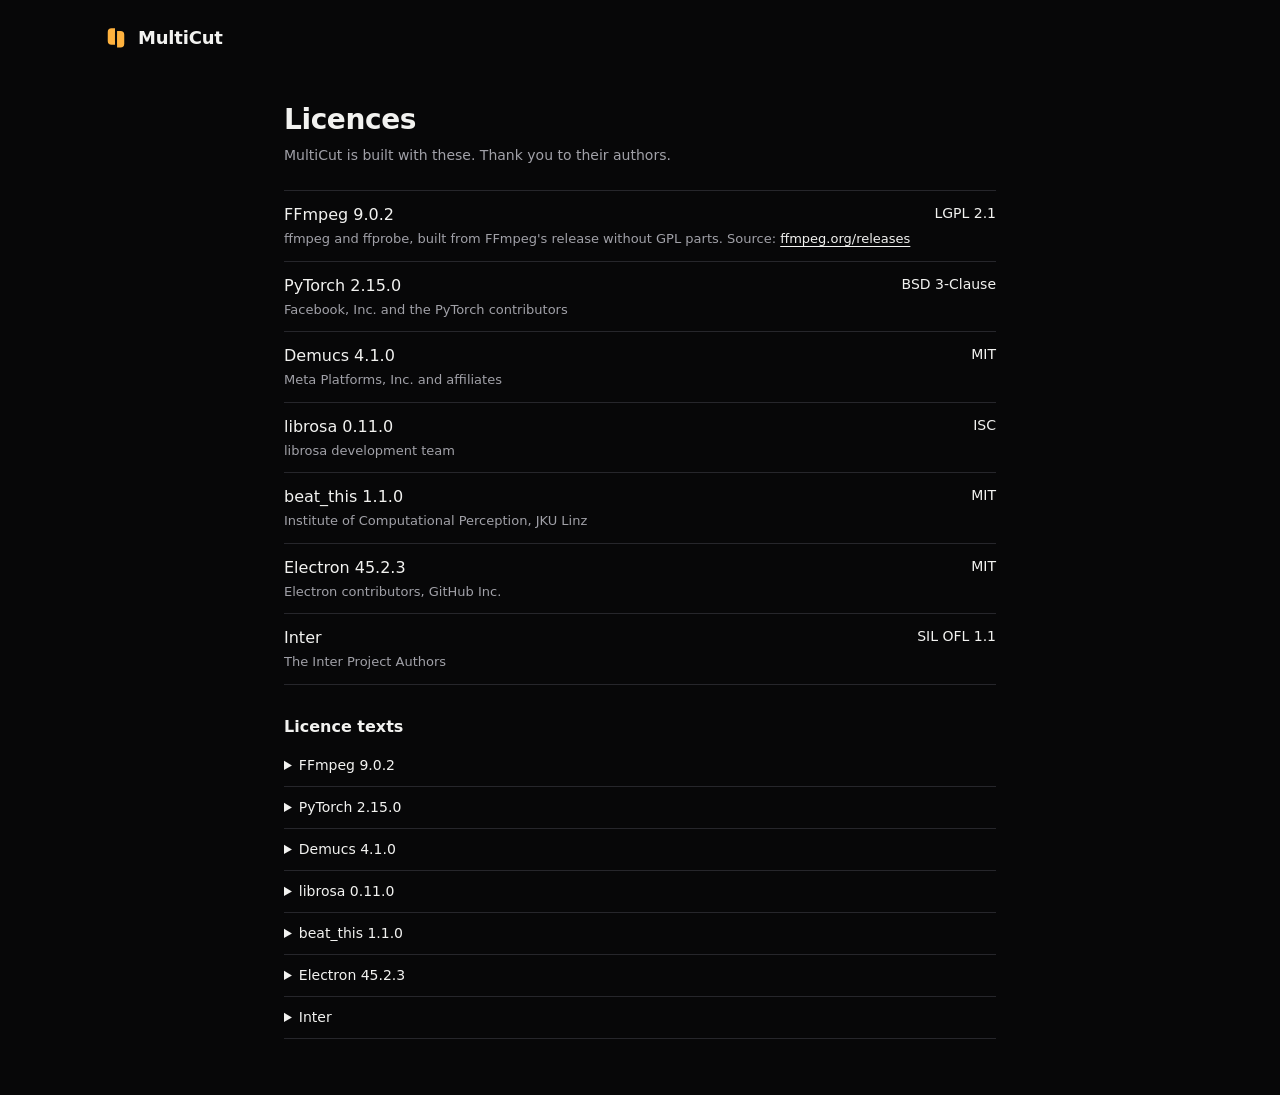
==== docs/licences.html @ ee37c7ac "Download page" ====
<!doctype html>
<html lang="en">
<head>
<meta charset="utf-8">
<meta name="viewport" content="width=device-width, initial-scale=1">
<meta http-equiv="Content-Security-Policy" content="default-src 'self'; style-src 'self'; font-src 'self'; img-src 'self'; object-src 'none'; base-uri 'none'">
<meta name="referrer" content="no-referrer">
<title>Licences · MultiCut</title>
<link rel="icon" href="favicon.svg" type="image/svg+xml">
<link rel="stylesheet" href="site.css">
<!-- The same list as the app's MultiCut › About › Licences (desktop/src/about/licences.html): keep them together. -->
</head>
<body>
<header class="wrap top">
  <a class="brand" href="./" aria-label="MultiCut, download page">
    <svg width="24" height="24" viewBox="0 0 256 256" aria-hidden="true"><g fill="#FFB23E"><path d="M80 23H117V199H80A40 40 0 0 1 40 159V63A40 40 0 0 1 80 23Z"/><path d="M139 53H176A40 40 0 0 1 216 93V189A40 40 0 0 1 176 229H139V53Z"/></g></svg>
    <span>MultiCut</span>
  </a>
</header>
<main class="wrap licences">
  <h1>Licences</h1>
  <p class="lede">MultiCut is built with these. Thank you to their authors.</p>
  <ul class="parts">
    <li><span class="what">FFmpeg 9.0.2</span><span class="lic">LGPL 2.1</span><span class="who">ffmpeg and ffprobe, built from FFmpeg's release without GPL parts. Source: <a href="https://ffmpeg.org/releases/">ffmpeg.org/releases</a></span></li>
    <li><span class="what">PyTorch 2.15.0</span><span class="lic">BSD 3-Clause</span><span class="who">Facebook, Inc. and the PyTorch contributors</span></li>
    <li><span class="what">Demucs 4.1.0</span><span class="lic">MIT</span><span class="who">Meta Platforms, Inc. and affiliates</span></li>
    <li><span class="what">librosa 0.11.0</span><span class="lic">ISC</span><span class="who">librosa development team</span></li>
    <li><span class="what">beat_this 1.1.0</span><span class="lic">MIT</span><span class="who">Institute of Computational Perception, JKU Linz</span></li>
    <li><span class="what">Electron 45.2.3</span><span class="lic">MIT</span><span class="who">Electron contributors, GitHub Inc.</span></li>
    <li><span class="what">Inter</span><span class="lic">SIL OFL 1.1</span><span class="who">The Inter Project Authors</span></li>
  </ul>

  <h2>Licence texts</h2>
  <details><summary>FFmpeg 9.0.2</summary><p>The full LGPL 2.1 ships beside ffmpeg inside the app: MultiCut.app/Contents/Resources/bin/FFMPEG-LICENSE.txt</p></details>
  <details><summary>PyTorch 2.15.0</summary><pre>From PyTorch:

Copyright (c) 2016-     Facebook, Inc            (Adam Paszke)
Copyright (c) 2014-     Facebook, Inc            (Soumith Chintala)
Copyright (c) 2011-2014 Idiap Research Institute (Ronan Collobert)
Copyright (c) 2012-2014 Deepmind Technologies    (Koray Kavukcuoglu)
Copyright (c) 2011-2012 NEC Laboratories America (Koray Kavukcuoglu)
Copyright (c) 2011-2013 NYU                      (Clement Farabet)
Copyright (c) 2006-2010 NEC Laboratories America (Ronan Collobert, Leon Bottou, Iain Melvin, Jason Weston)
Copyright (c) 2006      Idiap Research Institute (Samy Bengio)
Copyright (c) 2001-2004 Idiap Research Institute (Ronan Collobert, Samy Bengio, Johnny Mariethoz)

From Caffe2:

Copyright (c) 2016-present, Facebook Inc. All rights reserved.

All contributions by Facebook:
Copyright (c) 2016 Facebook Inc.

All contributions by Google:
Copyright (c) 2015 Google Inc.
All rights reserved.

All contributions by Yangqing Jia:
Copyright (c) 2015 Yangqing Jia
All rights reserved.

All contributions by Kakao Brain:
Copyright 2019-2020 Kakao Brain

All contributions by Cruise LLC:
Copyright (c) 2022 Cruise LLC.
All rights reserved.

All contributions by Tri Dao:
Copyright (c) 2024 Tri Dao.
All rights reserved.

All contributions by Arm:
Copyright (c) 2021, 2023-2025 Arm Limited and/or its affiliates

All contributions from Caffe:
Copyright(c) 2013, 2014, 2015, the respective contributors
All rights reserved.

All other contributions:
Copyright(c) 2015, 2016 the respective contributors
All rights reserved.

Caffe2 uses a copyright model similar to Caffe: each contributor holds
copyright over their contributions to Caffe2. The project versioning records
all such contribution and copyright details. If a contributor wants to further
mark their specific copyright on a particular contribution, they should
indicate their copyright solely in the commit message of the change when it is
committed.

All rights reserved.

Redistribution and use in source and binary forms, with or without
modification, are permitted provided that the following conditions are met:

1. Redistributions of source code must retain the above copyright
   notice, this list of conditions and the following disclaimer.

2. Redistributions in binary form must reproduce the above copyright
   notice, this list of conditions and the following disclaimer in the
   documentation and/or other materials provided with the distribution.

3. Neither the names of Facebook, Deepmind Technologies, NYU, NEC Laboratories America
   and IDIAP Research Institute nor the names of its contributors may be
   used to endorse or promote products derived from this software without
   specific prior written permission.

THIS SOFTWARE IS PROVIDED BY THE COPYRIGHT HOLDERS AND CONTRIBUTORS &quot;AS IS&quot;
AND ANY EXPRESS OR IMPLIED WARRANTIES, INCLUDING, BUT NOT LIMITED TO, THE
IMPLIED WARRANTIES OF MERCHANTABILITY AND FITNESS FOR A PARTICULAR PURPOSE
ARE DISCLAIMED. IN NO EVENT SHALL THE COPYRIGHT OWNER OR CONTRIBUTORS BE
LIABLE FOR ANY DIRECT, INDIRECT, INCIDENTAL, SPECIAL, EXEMPLARY, OR
CONSEQUENTIAL DAMAGES (INCLUDING, BUT NOT LIMITED TO, PROCUREMENT OF
SUBSTITUTE GOODS OR SERVICES; LOSS OF USE, DATA, OR PROFITS; OR BUSINESS
INTERRUPTION) HOWEVER CAUSED AND ON ANY THEORY OF LIABILITY, WHETHER IN
CONTRACT, STRICT LIABILITY, OR TORT (INCLUDING NEGLIGENCE OR OTHERWISE)
ARISING IN ANY WAY OUT OF THE USE OF THIS SOFTWARE, EVEN IF ADVISED OF THE
POSSIBILITY OF SUCH DAMAGE.</pre></details>
  <details><summary>Demucs 4.1.0</summary><pre>MIT License

Copyright (c) Meta Platforms, Inc. and affiliates.

Permission is hereby granted, free of charge, to any person obtaining a copy
of this software and associated documentation files (the &quot;Software&quot;), to deal
in the Software without restriction, including without limitation the rights
to use, copy, modify, merge, publish, distribute, sublicense, and/or sell
copies of the Software, and to permit persons to whom the Software is
furnished to do so, subject to the following conditions:

The above copyright notice and this permission notice shall be included in all
copies or substantial portions of the Software.

THE SOFTWARE IS PROVIDED &quot;AS IS&quot;, WITHOUT WARRANTY OF ANY KIND, EXPRESS OR
IMPLIED, INCLUDING BUT NOT LIMITED TO THE WARRANTIES OF MERCHANTABILITY,
FITNESS FOR A PARTICULAR PURPOSE AND NONINFRINGEMENT. IN NO EVENT SHALL THE
AUTHORS OR COPYRIGHT HOLDERS BE LIABLE FOR ANY CLAIM, DAMAGES OR OTHER
LIABILITY, WHETHER IN AN ACTION OF CONTRACT, TORT OR OTHERWISE, ARISING FROM,
OUT OF OR IN CONNECTION WITH THE SOFTWARE OR THE USE OR OTHER DEALINGS IN THE
SOFTWARE.</pre></details>
  <details><summary>librosa 0.11.0</summary><pre>ISC License

Copyright (c) 2013--2023, librosa development team.

Permission to use, copy, modify, and/or distribute this software for any
purpose with or without fee is hereby granted, provided that the above
copyright notice and this permission notice appear in all copies.

THE SOFTWARE IS PROVIDED &quot;AS IS&quot; AND THE AUTHOR DISCLAIMS ALL WARRANTIES
WITH REGARD TO THIS SOFTWARE INCLUDING ALL IMPLIED WARRANTIES OF
MERCHANTABILITY AND FITNESS. IN NO EVENT SHALL THE AUTHOR BE LIABLE FOR
ANY SPECIAL, DIRECT, INDIRECT, OR CONSEQUENTIAL DAMAGES OR ANY DAMAGES
WHATSOEVER RESULTING FROM LOSS OF USE, DATA OR PROFITS, WHETHER IN AN
ACTION OF CONTRACT, NEGLIGENCE OR OTHER TORTIOUS ACTION, ARISING OUT OF
OR IN CONNECTION WITH THE USE OR PERFORMANCE OF THIS SOFTWARE.</pre></details>
  <details><summary>beat_this 1.1.0</summary><pre>MIT License

Copyright (c) 2024 Institute of Computational Perception, JKU Linz, Austria

Permission is hereby granted, free of charge, to any person obtaining a copy
of this software and associated documentation files (the &quot;Software&quot;), to deal
in the Software without restriction, including without limitation the rights
to use, copy, modify, merge, publish, distribute, sublicense, and/or sell
copies of the Software, and to permit persons to whom the Software is
furnished to do so, subject to the following conditions:

The above copyright notice and this permission notice shall be included in all
copies or substantial portions of the Software.

THE SOFTWARE IS PROVIDED &quot;AS IS&quot;, WITHOUT WARRANTY OF ANY KIND, EXPRESS OR
IMPLIED, INCLUDING BUT NOT LIMITED TO THE WARRANTIES OF MERCHANTABILITY,
FITNESS FOR A PARTICULAR PURPOSE AND NONINFRINGEMENT. IN NO EVENT SHALL THE
AUTHORS OR COPYRIGHT HOLDERS BE LIABLE FOR ANY CLAIM, DAMAGES OR OTHER
LIABILITY, WHETHER IN AN ACTION OF CONTRACT, TORT OR OTHERWISE, ARISING FROM,
OUT OF OR IN CONNECTION WITH THE SOFTWARE OR THE USE OR OTHER DEALINGS IN THE
SOFTWARE.</pre></details>
  <details><summary>Electron 45.2.3</summary><pre>Copyright (c) Electron contributors
Copyright (c) 2013-2020 GitHub Inc.

Permission is hereby granted, free of charge, to any person obtaining
a copy of this software and associated documentation files (the
&quot;Software&quot;), to deal in the Software without restriction, including
without limitation the rights to use, copy, modify, merge, publish,
distribute, sublicense, and/or sell copies of the Software, and to
permit persons to whom the Software is furnished to do so, subject to
the following conditions:

The above copyright notice and this permission notice shall be
included in all copies or substantial portions of the Software.

THE SOFTWARE IS PROVIDED &quot;AS IS&quot;, WITHOUT WARRANTY OF ANY KIND,
EXPRESS OR IMPLIED, INCLUDING BUT NOT LIMITED TO THE WARRANTIES OF
MERCHANTABILITY, FITNESS FOR A PARTICULAR PURPOSE AND
NONINFRINGEMENT. IN NO EVENT SHALL THE AUTHORS OR COPYRIGHT HOLDERS BE
LIABLE FOR ANY CLAIM, DAMAGES OR OTHER LIABILITY, WHETHER IN AN ACTION
OF CONTRACT, TORT OR OTHERWISE, ARISING FROM, OUT OF OR IN CONNECTION
WITH THE SOFTWARE OR THE USE OR OTHER DEALINGS IN THE SOFTWARE.</pre></details>
  <details><summary>Inter</summary><p><a href="fonts/LICENSE-Inter.txt">SIL Open Font License 1.1</a></p></details>
</main>
</body>
</html>
---- docs/site.css ----
/* MultiCut's download page: the Booth tokens (DESIGN.md), Inter from fonts/. Nothing from elsewhere. */
@font-face { font-family: "Inter"; font-weight: 400; font-display: swap; src: url("fonts/Inter-Regular.woff2") format("woff2"); }
@font-face { font-family: "Inter"; font-weight: 500; font-display: swap; src: url("fonts/Inter-Medium.woff2") format("woff2"); }
@font-face { font-family: "Inter"; font-weight: 600; font-display: swap; src: url("fonts/Inter-SemiBold.woff2") format("woff2"); }
@font-face { font-family: "Inter"; font-weight: 700; font-display: swap; src: url("fonts/Inter-Bold.woff2") format("woff2"); }

:root {
  --bg: #070708;
  --surface: #111113;
  --border: #26262b;
  --text: #f2f2f0;
  --text-muted: #a1a1a8;
  --accent: #ffb23e;
  --accent-ink: #1a1000;
  --font-ui: "Inter", system-ui, sans-serif;
  --font-mono: ui-monospace, "SF Mono", monospace;
  color-scheme: dark;
}

* { box-sizing: border-box; }
html { scroll-behavior: smooth; }
@media (prefers-reduced-motion: reduce) { html { scroll-behavior: auto; } }
body {
  margin: 0;
  min-height: 100vh;
  background: var(--bg);
  color: var(--text);
  font: 400 16px/1.5 var(--font-ui);
  -webkit-font-smoothing: antialiased;
  overflow-wrap: break-word;
}
a { color: var(--text); text-underline-offset: 3px; }
a:hover { color: var(--accent); }
:focus-visible { outline: 2px solid var(--accent); outline-offset: 3px; border-radius: 4px; }
[hidden] { display: none !important; }
img { max-width: 100%; height: auto; display: block; }

.wrap { max-width: 1120px; margin: 0 auto; padding-left: 24px; padding-right: 24px; }
@media (max-width: 480px) { .wrap { padding-left: 16px; padding-right: 16px; } }
.grow { flex: 1; }

/* ---- header ---- */
.top { padding-top: 24px; padding-bottom: 24px; display: flex; align-items: center; flex-wrap: wrap; gap: 12px 20px; }
.brand { display: inline-flex; align-items: center; gap: 10px; text-decoration: none; font-size: 18px; font-weight: 700; letter-spacing: -0.2px; }
.brand:hover { color: var(--text); }
.nav { display: flex; flex-wrap: wrap; gap: 8px 20px; }
.nav a { font-size: 14px; color: var(--text-muted); text-decoration: none; }
.nav a:hover { color: var(--accent); }

/* ---- hero ---- */
.hero { padding-top: 56px; padding-bottom: 40px; display: flex; flex-direction: column; align-items: center; gap: 20px; text-align: center; }
.hero h1 { margin: 0; max-width: 760px; font-size: clamp(32px, 5vw, 52px); line-height: 1.1; font-weight: 700; letter-spacing: -1px; }
.sub { margin: 0; max-width: 620px; font-size: 18px; color: var(--text-muted); }
.download {
  margin-top: 8px;
  min-height: 48px;
  padding: 0 24px;
  display: inline-flex;
  align-items: center;
  gap: 10px;
  border-radius: 8px;
  background: var(--accent);
  color: var(--accent-ink);
  font-size: 16px;
  font-weight: 600;
  text-decoration: none;
}
.download:hover { color: var(--accent-ink); filter: brightness(1.06); }
.download.is-off { background: var(--surface); color: var(--text-muted); border: 1px solid var(--border); cursor: default; filter: none; }
.meta { font-size: 13px; color: var(--text-muted); }
.nowrap { white-space: nowrap; }

/* ---- the app ---- */
.shot { width: 100%; border: 1px solid var(--border); border-radius: 14px; background: var(--surface); }

/* ---- how it works ---- */
.how { padding-top: 72px; padding-bottom: 24px; }
h2 { margin: 0 0 24px; font-size: 24px; font-weight: 600; line-height: 1.25; }
.steps { list-style: none; margin: 0; padding: 0; display: grid; grid-template-columns: repeat(auto-fit, minmax(min(240px, 100%), 1fr)); gap: 16px; }
.steps li, .card { border: 1px solid var(--border); border-radius: 12px; padding: 20px; display: flex; flex-direction: column; gap: 8px; }
.steps .n { font-size: 13px; font-weight: 600; color: var(--accent); }
.steps .t { font-weight: 600; }
.steps .d { font-size: 14px; color: var(--text-muted); }

.cards { padding-top: 48px; padding-bottom: 48px; display: grid; grid-template-columns: repeat(auto-fit, minmax(min(300px, 100%), 1fr)); gap: 16px; }
.card { gap: 10px; }
.card h3 { margin: 0; font-size: 16px; font-weight: 600; }
.card ul { margin: 0; padding-left: 18px; display: flex; flex-direction: column; gap: 6px; font-size: 14px; color: var(--text-muted); }
.card p { margin: 0; font-size: 14px; color: var(--text-muted); }

/* ---- release notes ---- */
.notes { padding-bottom: 48px; }
.notes ul { margin: 0; padding-left: 20px; max-width: 720px; font-size: 15px; line-height: 1.5; color: var(--text-muted); display: grid; gap: 8px; }

/* ---- footer ---- */
.foot { border-top: 1px solid var(--border); }
.foot .wrap { padding-top: 24px; padding-bottom: 24px; display: flex; flex-wrap: wrap; gap: 8px 20px; font-size: 13px; color: var(--text-muted); }
.foot a { color: var(--text-muted); }
.foot a:hover { color: var(--accent); }

/* ---- licences.html ---- */
.licences { padding-top: 24px; padding-bottom: 56px; max-width: 760px; }
.licences h1 { margin: 0 0 4px; font-size: 28px; font-weight: 700; letter-spacing: -0.4px; }
.licences .lede { margin: 0 0 24px; font-size: 14px; color: var(--text-muted); }
.parts { margin: 0; padding: 0; list-style: none; border-top: 1px solid var(--border); }
.parts li { padding: 12px 0; border-bottom: 1px solid var(--border); display: grid; grid-template-columns: minmax(0, 1fr) auto; gap: 2px 16px; }
.parts .what { font-weight: 500; }
.parts .lic { text-align: right; font-size: 14px; }
.parts .who { grid-column: 1 / -1; font-size: 13px; color: var(--text-muted); }
.licences h2 { margin: 32px 0 8px; font-size: 16px; }
.licences details { border-bottom: 1px solid var(--border); padding: 10px 0; }
.licences summary { font-size: 14px; cursor: pointer; }
.licences summary:hover { color: var(--accent); }
.licences pre { margin: 10px 0 4px; white-space: pre-wrap; font: 12px/1.5 var(--font-mono); color: var(--text-muted); }
.licences details p { font-size: 14px; color: var(--text-muted); }
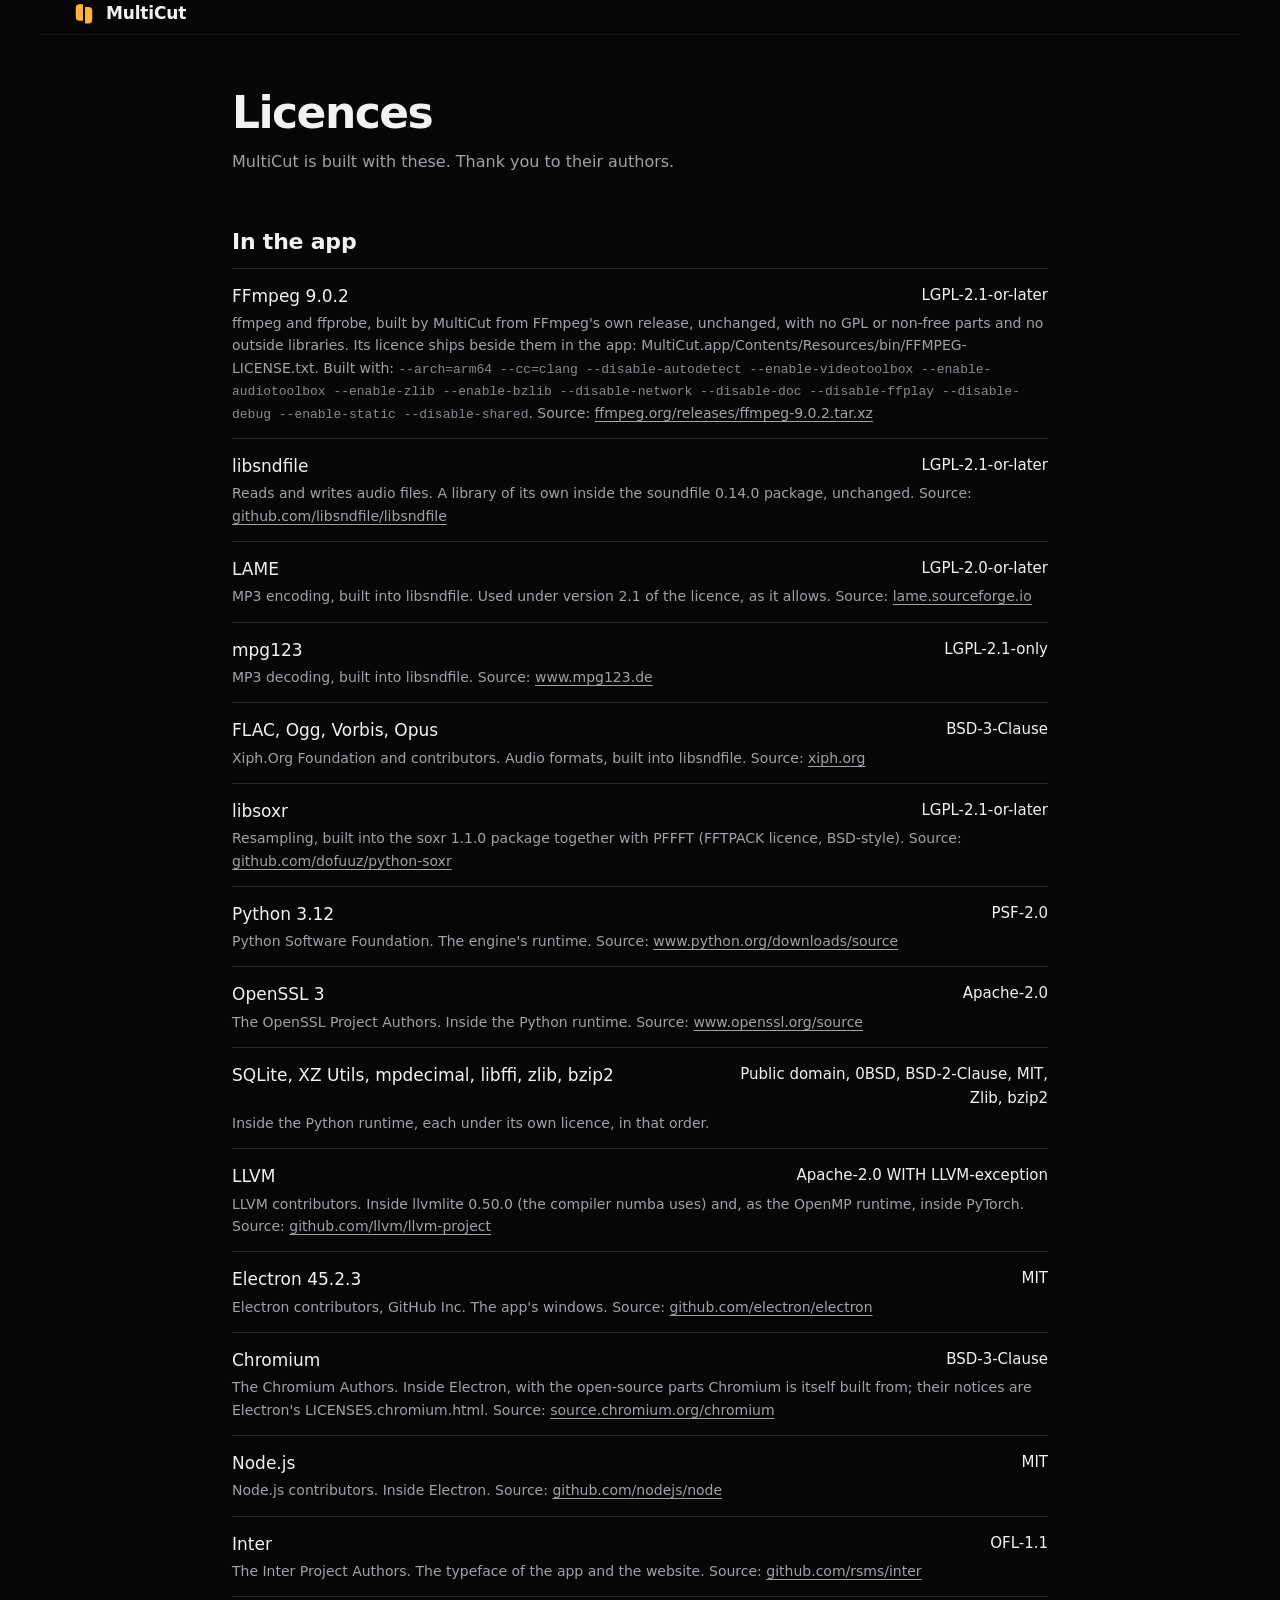
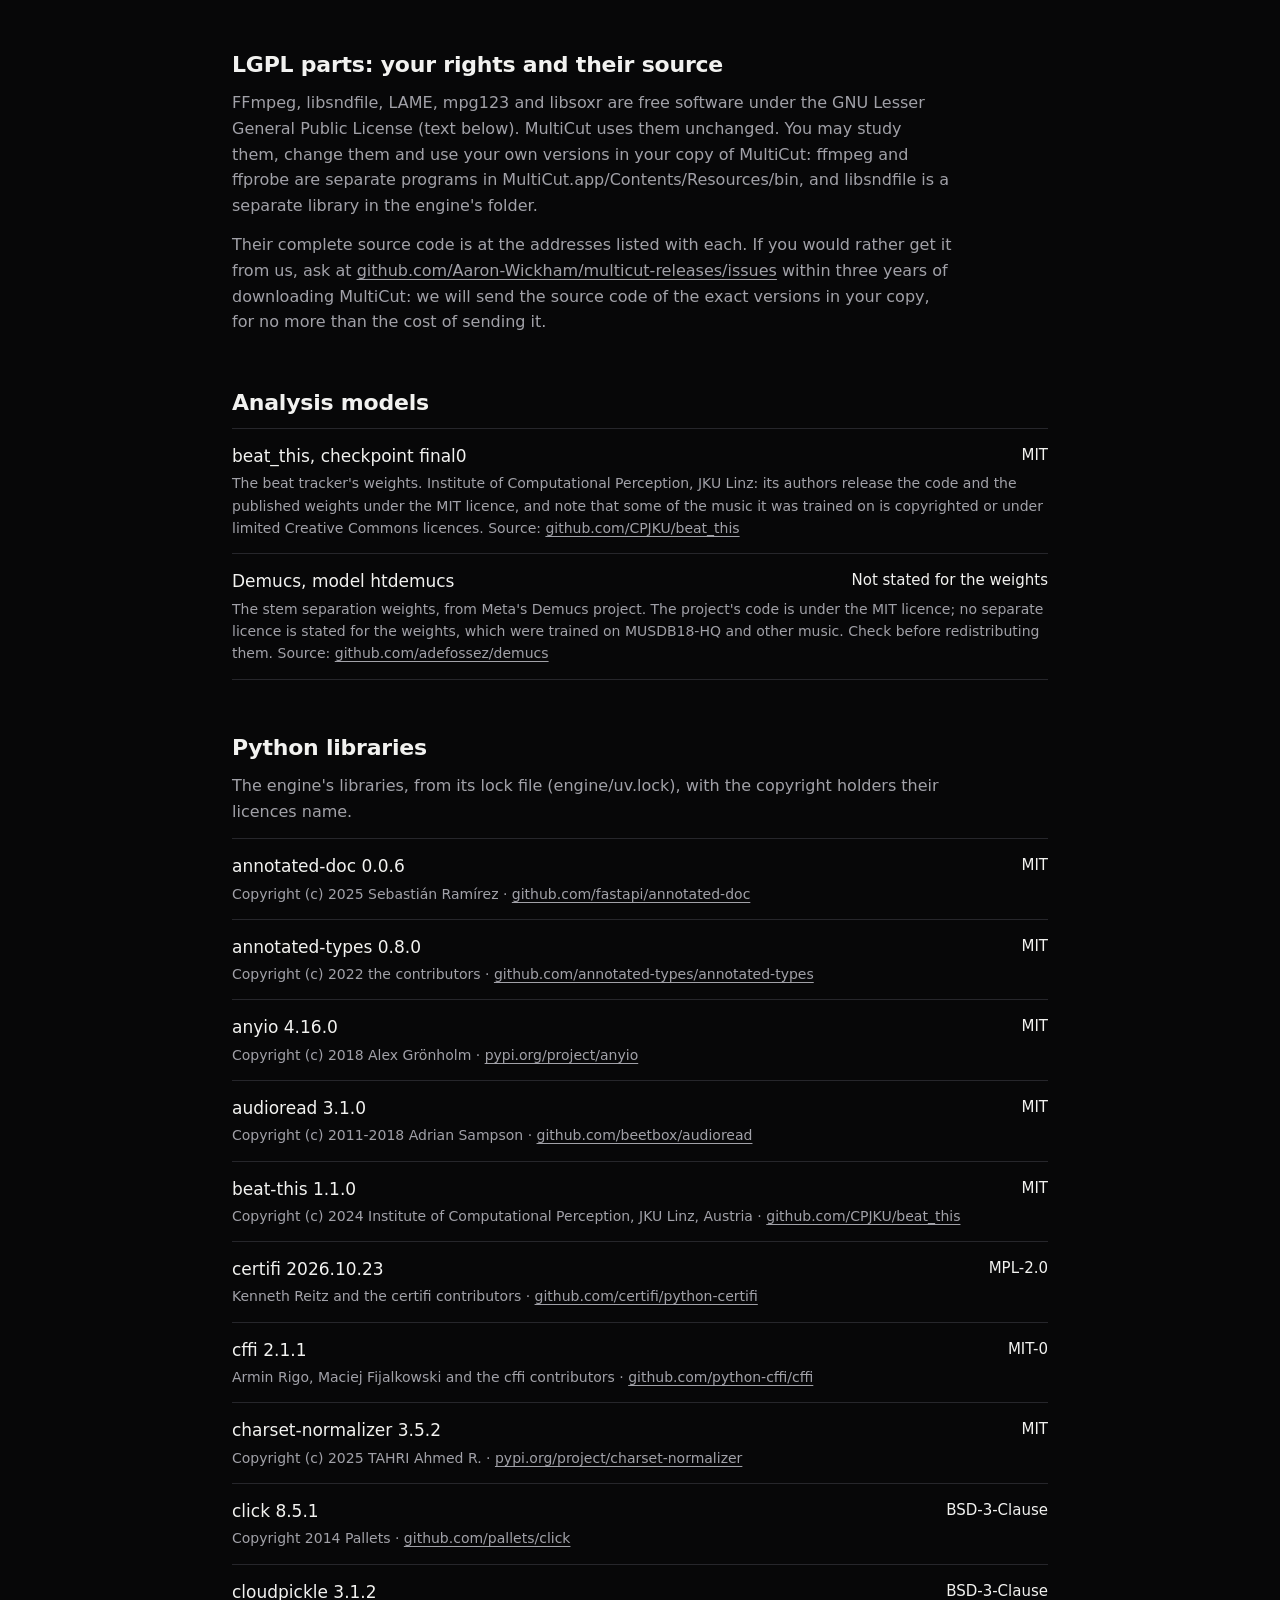
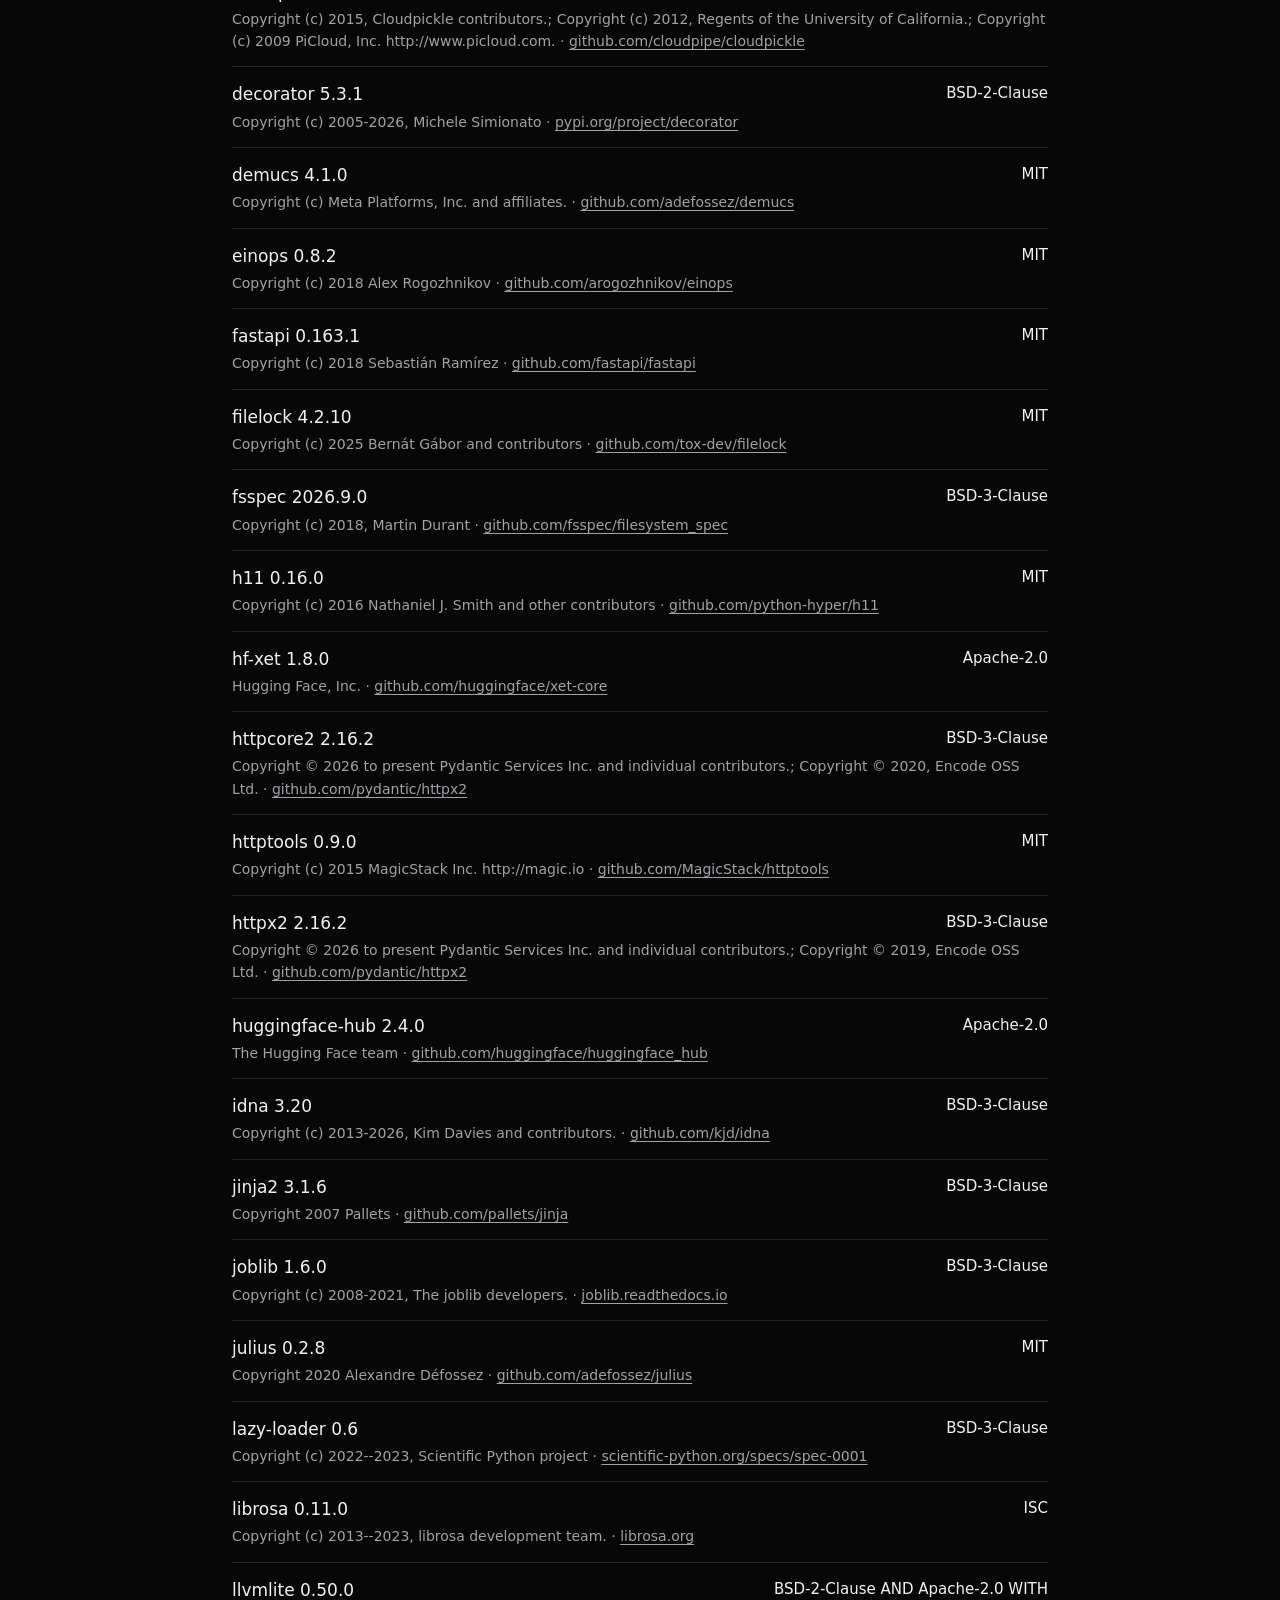
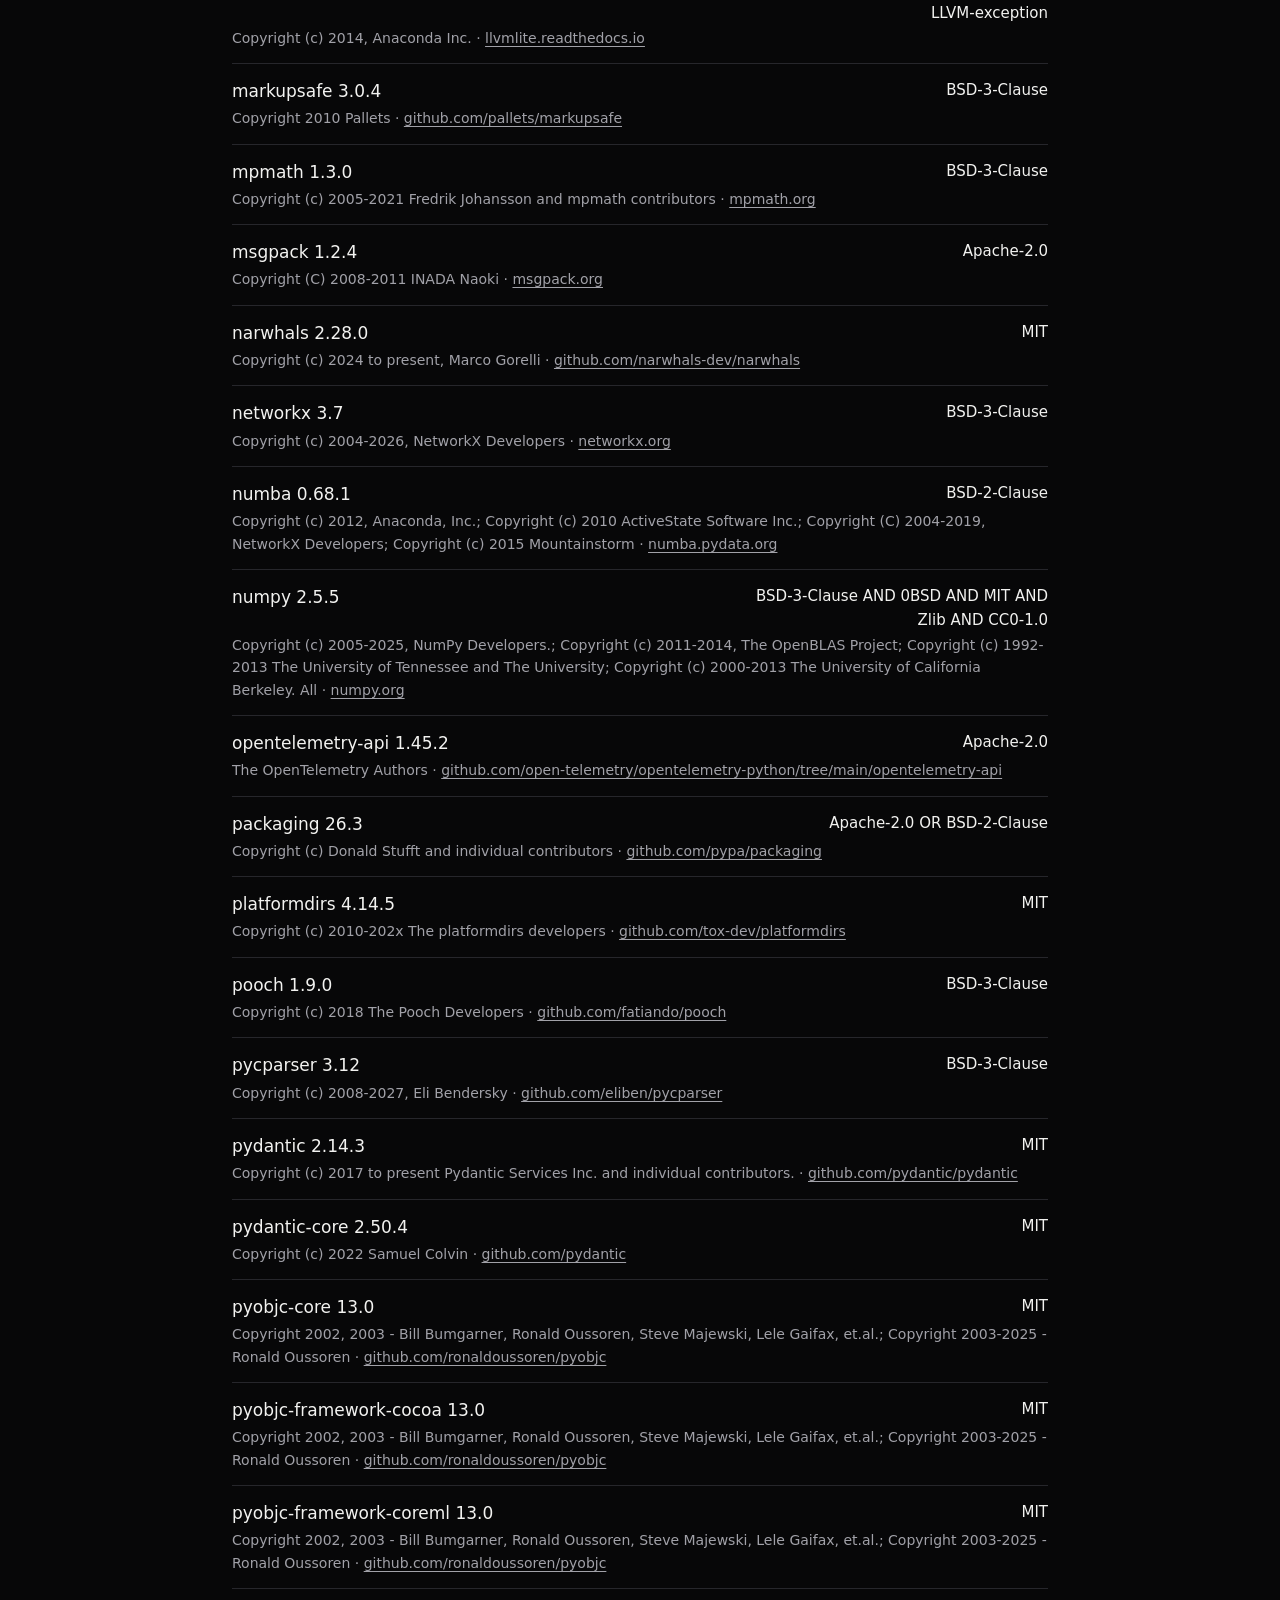
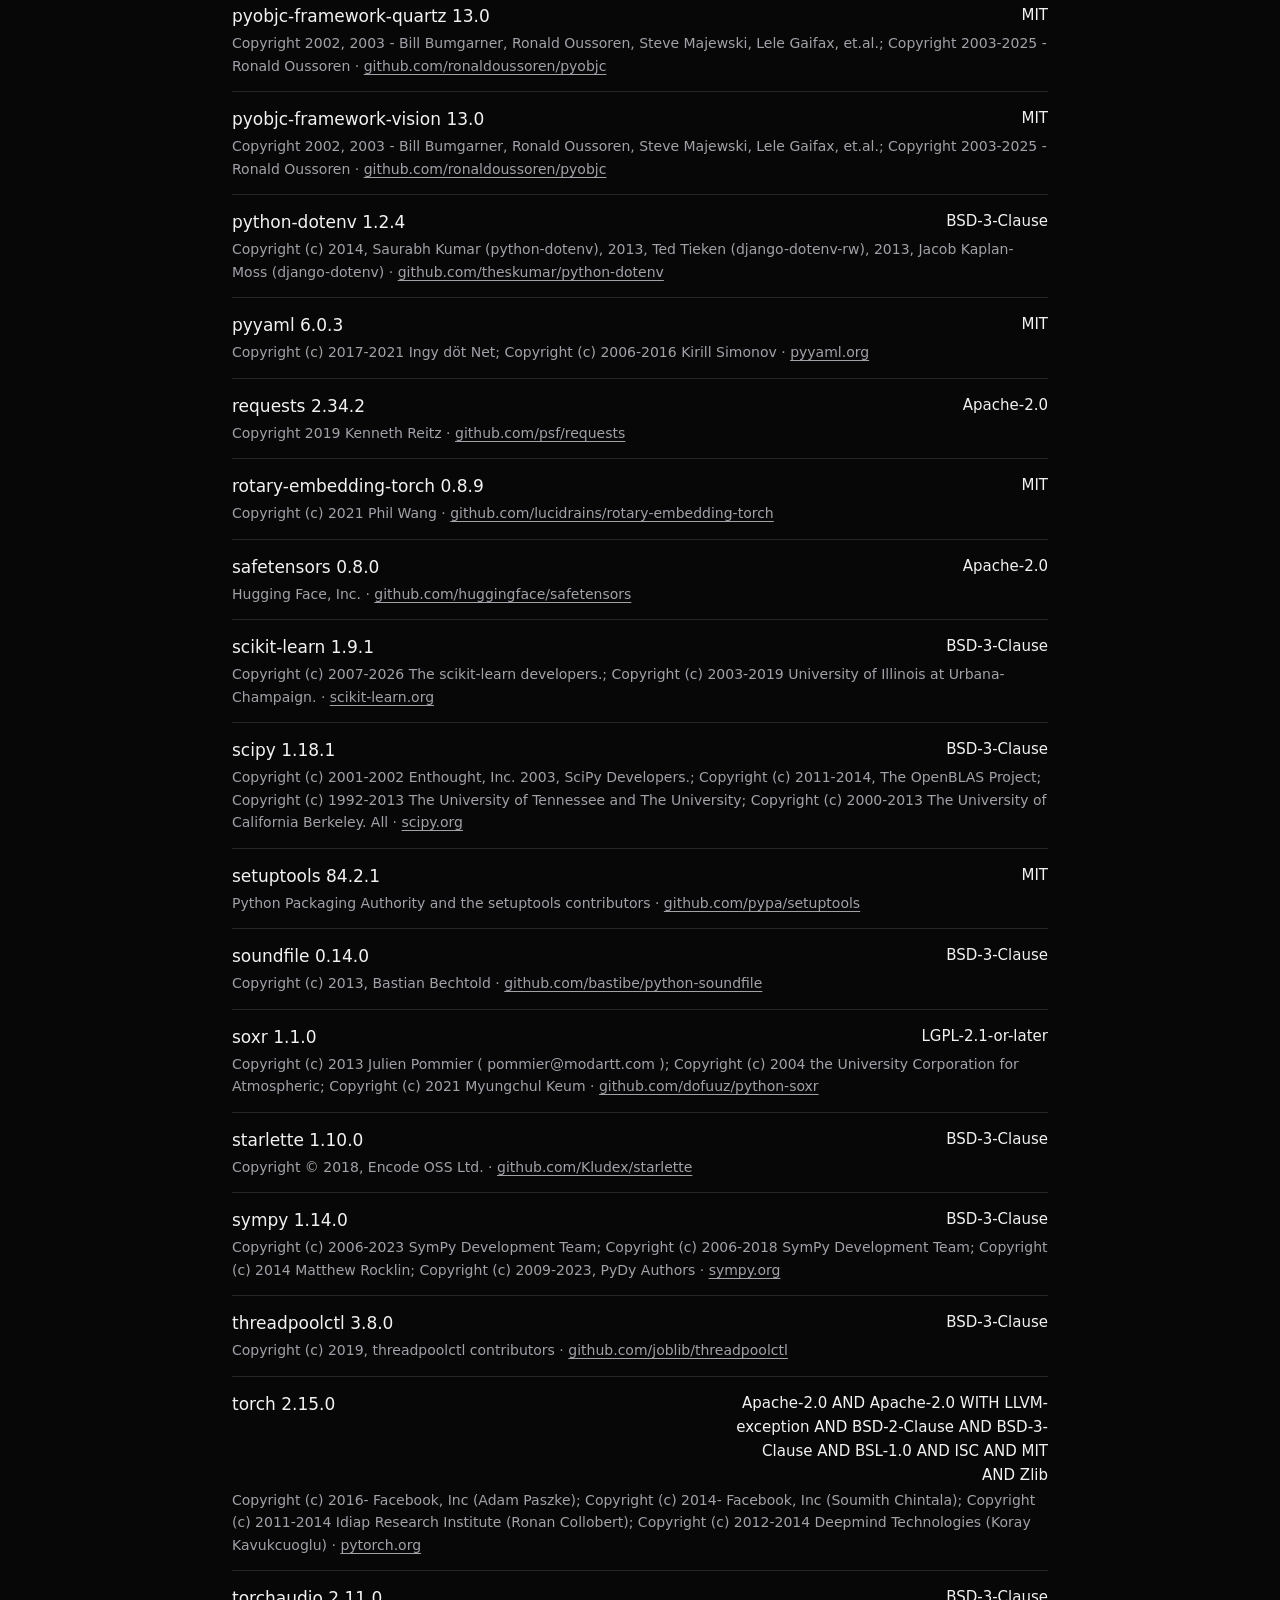
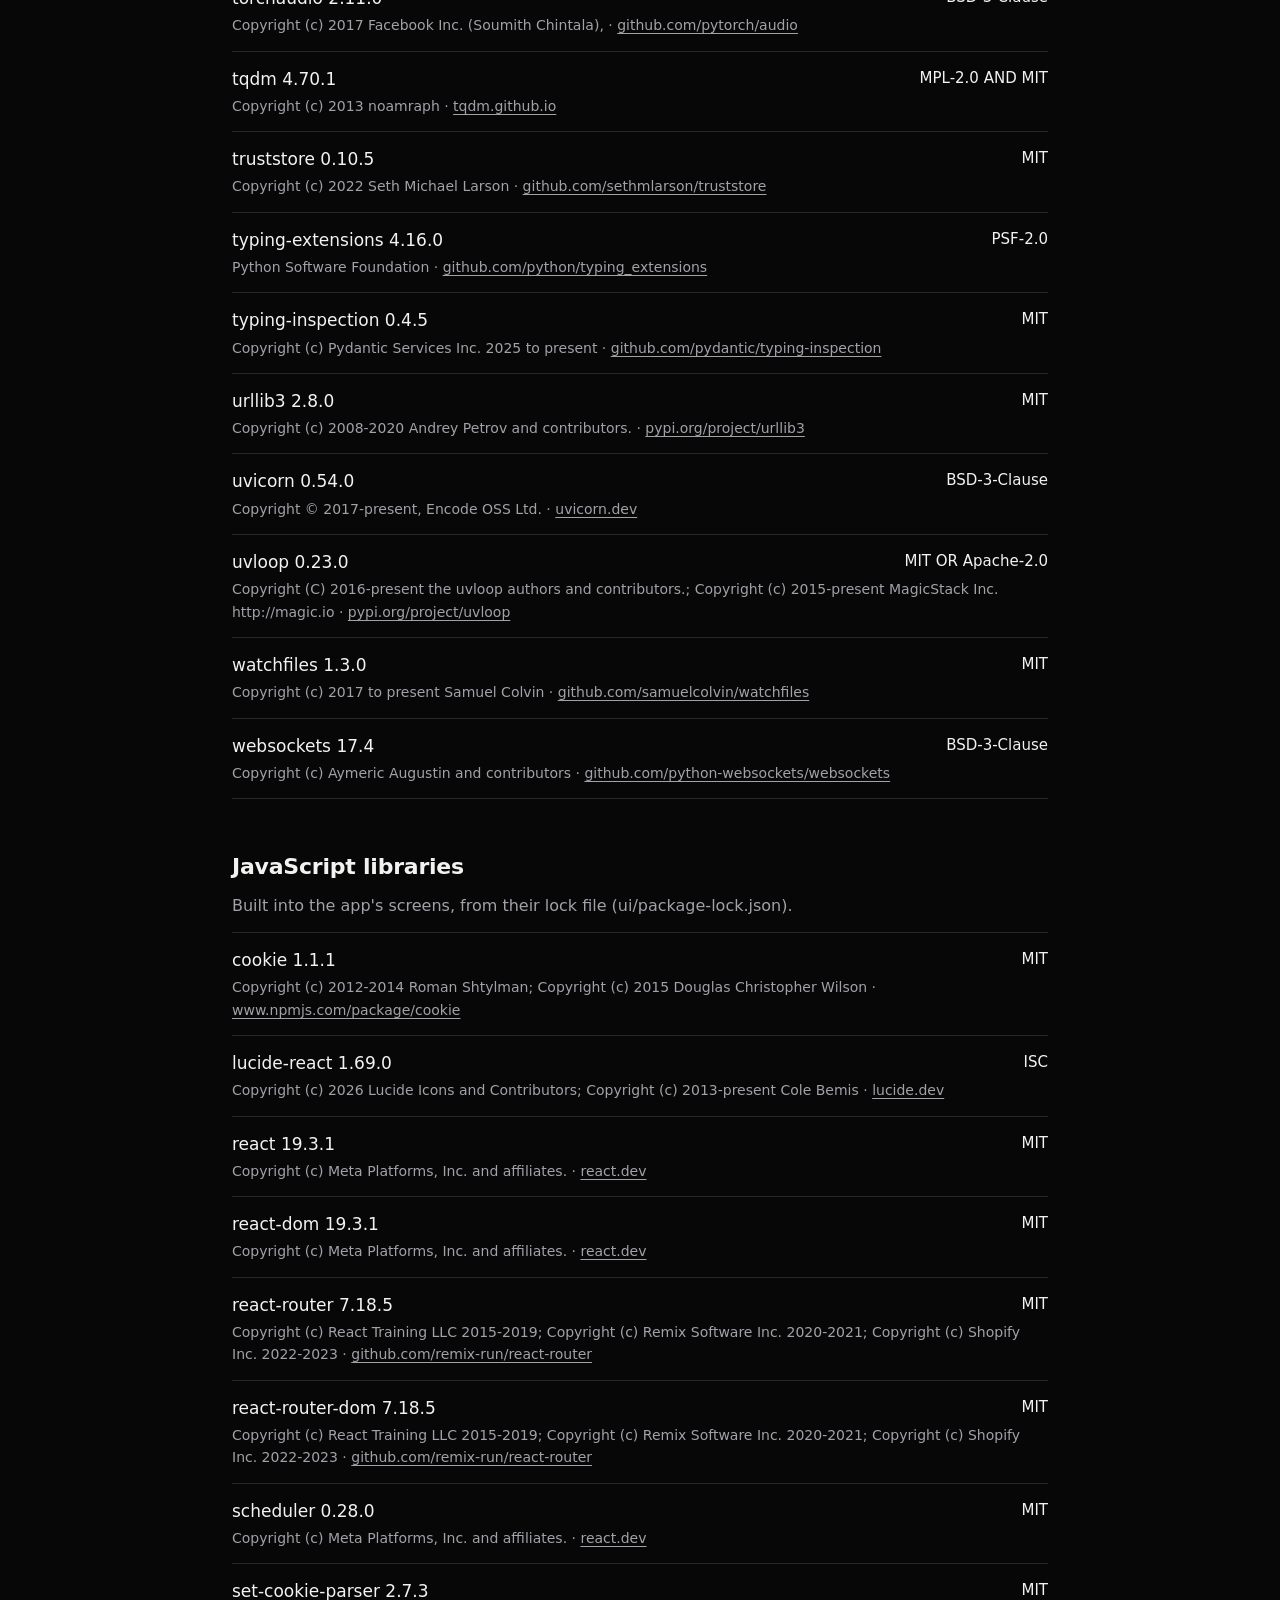
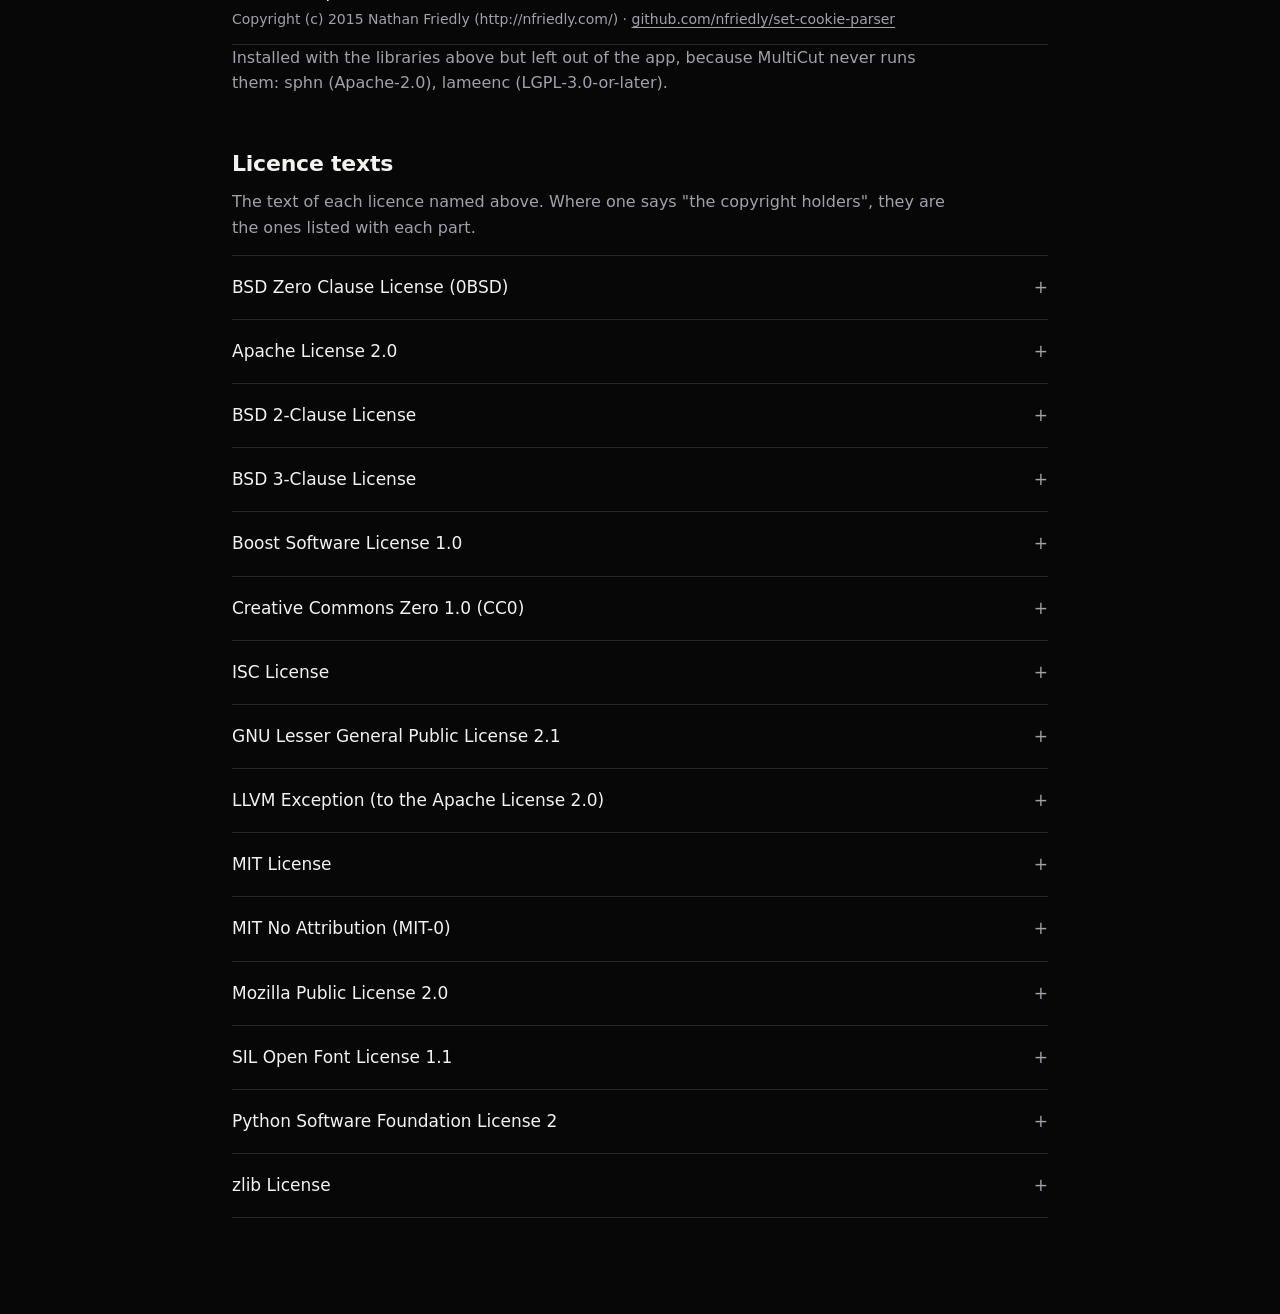
==== commit c52b1158: "Website for MultiCut 0.1.491" ====
--- a/docs/licences.html
+++ b/docs/licences.html
@@ -6,9 +6,10 @@
 <meta http-equiv="Content-Security-Policy" content="default-src 'self'; style-src 'self'; font-src 'self'; img-src 'self'; object-src 'none'; base-uri 'none'">
 <meta name="referrer" content="no-referrer">
 <title>Licences · MultiCut</title>
+<link rel="canonical" href="https://aaron-wickham.github.io/multicut-releases/licences.html">
 <link rel="icon" href="favicon.svg" type="image/svg+xml">
 <link rel="stylesheet" href="site.css">
-<!-- The same list as the app's MultiCut › About › Licences (desktop/src/about/licences.html): keep them together. -->
+<!-- Written by desktop/scripts/write-licences.js from the lock files and scripts/licences: change those, not this file. -->
 </head>
 <body>
 <header class="wrap top">
@@ -20,105 +21,944 @@
 <main class="wrap licences">
   <h1>Licences</h1>
   <p class="lede">MultiCut is built with these. Thank you to their authors.</p>
+  <h2>In the app</h2>
   <ul class="parts">
-    <li><span class="what">FFmpeg 9.0.2</span><span class="lic">LGPL 2.1</span><span class="who">ffmpeg and ffprobe, built from FFmpeg's release without GPL parts. Source: <a href="https://ffmpeg.org/releases/">ffmpeg.org/releases</a></span></li>
-    <li><span class="what">PyTorch 2.15.0</span><span class="lic">BSD 3-Clause</span><span class="who">Facebook, Inc. and the PyTorch contributors</span></li>
-    <li><span class="what">Demucs 4.1.0</span><span class="lic">MIT</span><span class="who">Meta Platforms, Inc. and affiliates</span></li>
-    <li><span class="what">librosa 0.11.0</span><span class="lic">ISC</span><span class="who">librosa development team</span></li>
-    <li><span class="what">beat_this 1.1.0</span><span class="lic">MIT</span><span class="who">Institute of Computational Perception, JKU Linz</span></li>
-    <li><span class="what">Electron 45.2.3</span><span class="lic">MIT</span><span class="who">Electron contributors, GitHub Inc.</span></li>
-    <li><span class="what">Inter</span><span class="lic">SIL OFL 1.1</span><span class="who">The Inter Project Authors</span></li>
+    <li><span class="what">FFmpeg 9.0.2</span><span class="lic">LGPL-2.1-or-later</span><span class="who">ffmpeg and ffprobe, built by MultiCut from FFmpeg's own release, unchanged, with no GPL or non-free parts and no outside libraries. Its licence ships beside them in the app: MultiCut.app/Contents/Resources/bin/FFMPEG-LICENSE.txt. Built with: <code>--arch=arm64 --cc=clang --disable-autodetect --enable-videotoolbox --enable-audiotoolbox --enable-zlib --enable-bzlib --disable-network --disable-doc --disable-ffplay --disable-debug --enable-static --disable-shared</code>. Source: <a href="https://ffmpeg.org/releases/ffmpeg-9.0.2.tar.xz">ffmpeg.org/releases/ffmpeg-9.0.2.tar.xz</a></span></li>
+    <li><span class="what">libsndfile</span><span class="lic">LGPL-2.1-or-later</span><span class="who">Reads and writes audio files. A library of its own inside the soundfile 0.14.0 package, unchanged. Source: <a href="https://github.com/libsndfile/libsndfile">github.com/libsndfile/libsndfile</a></span></li>
+    <li><span class="what">LAME</span><span class="lic">LGPL-2.0-or-later</span><span class="who">MP3 encoding, built into libsndfile. Used under version 2.1 of the licence, as it allows. Source: <a href="https://lame.sourceforge.io">lame.sourceforge.io</a></span></li>
+    <li><span class="what">mpg123</span><span class="lic">LGPL-2.1-only</span><span class="who">MP3 decoding, built into libsndfile. Source: <a href="https://www.mpg123.de">www.mpg123.de</a></span></li>
+    <li><span class="what">FLAC, Ogg, Vorbis, Opus</span><span class="lic">BSD-3-Clause</span><span class="who">Xiph.Org Foundation and contributors. Audio formats, built into libsndfile. Source: <a href="https://xiph.org">xiph.org</a></span></li>
+    <li><span class="what">libsoxr</span><span class="lic">LGPL-2.1-or-later</span><span class="who">Resampling, built into the soxr 1.1.0 package together with PFFFT (FFTPACK licence, BSD-style). Source: <a href="https://github.com/dofuuz/python-soxr">github.com/dofuuz/python-soxr</a></span></li>
+    <li><span class="what">Python 3.12</span><span class="lic">PSF-2.0</span><span class="who">Python Software Foundation. The engine's runtime. Source: <a href="https://www.python.org/downloads/source/">www.python.org/downloads/source</a></span></li>
+    <li><span class="what">OpenSSL 3</span><span class="lic">Apache-2.0</span><span class="who">The OpenSSL Project Authors. Inside the Python runtime. Source: <a href="https://www.openssl.org/source/">www.openssl.org/source</a></span></li>
+    <li><span class="what">SQLite, XZ Utils, mpdecimal, libffi, zlib, bzip2</span><span class="lic">Public domain, 0BSD, BSD-2-Clause, MIT, Zlib, bzip2</span><span class="who">Inside the Python runtime, each under its own licence, in that order.</span></li>
+    <li><span class="what">LLVM</span><span class="lic">Apache-2.0 WITH LLVM-exception</span><span class="who">LLVM contributors. Inside llvmlite 0.50.0 (the compiler numba uses) and, as the OpenMP runtime, inside PyTorch. Source: <a href="https://github.com/llvm/llvm-project">github.com/llvm/llvm-project</a></span></li>
+    <li><span class="what">Electron 45.2.3</span><span class="lic">MIT</span><span class="who">Electron contributors, GitHub Inc. The app's windows. Source: <a href="https://github.com/electron/electron">github.com/electron/electron</a></span></li>
+    <li><span class="what">Chromium</span><span class="lic">BSD-3-Clause</span><span class="who">The Chromium Authors. Inside Electron, with the open-source parts Chromium is itself built from; their notices are Electron's LICENSES.chromium.html. Source: <a href="https://source.chromium.org/chromium">source.chromium.org/chromium</a></span></li>
+    <li><span class="what">Node.js</span><span class="lic">MIT</span><span class="who">Node.js contributors. Inside Electron. Source: <a href="https://github.com/nodejs/node">github.com/nodejs/node</a></span></li>
+    <li><span class="what">Inter</span><span class="lic">OFL-1.1</span><span class="who">The Inter Project Authors. The typeface of the app and the website. Source: <a href="https://github.com/rsms/inter">github.com/rsms/inter</a></span></li>
   </ul>
-
+  <h2 id="source-offer">LGPL parts: your rights and their source</h2>
+  <p>FFmpeg, libsndfile, LAME, mpg123 and libsoxr are free software under the GNU Lesser General Public License (text below). MultiCut uses them unchanged. You may study them, change them and use your own versions in your copy of MultiCut: ffmpeg and ffprobe are separate programs in MultiCut.app/Contents/Resources/bin, and libsndfile is a separate library in the engine's folder.</p>
+  <p>Their complete source code is at the addresses listed with each. If you would rather get it from us, ask at <a href="https://github.com/Aaron-Wickham/multicut-releases/issues">github.com/Aaron-Wickham/multicut-releases/issues</a> within three years of downloading MultiCut: we will send the source code of the exact versions in your copy, for no more than the cost of sending it.</p>
+  <h2>Analysis models</h2>
+  <ul class="parts">
+    <li><span class="what">beat_this, checkpoint final0</span><span class="lic">MIT</span><span class="who">The beat tracker's weights. Institute of Computational Perception, JKU Linz: its authors release the code and the published weights under the MIT licence, and note that some of the music it was trained on is copyrighted or under limited Creative Commons licences. Source: <a href="https://github.com/CPJKU/beat_this">github.com/CPJKU/beat_this</a></span></li>
+    <li><span class="what">Demucs, model htdemucs</span><span class="lic">Not stated for the weights</span><span class="who">The stem separation weights, from Meta's Demucs project. The project's code is under the MIT licence; no separate licence is stated for the weights, which were trained on MUSDB18-HQ and other music. Check before redistributing them. Source: <a href="https://github.com/adefossez/demucs">github.com/adefossez/demucs</a></span></li>
+  </ul>
+  <h2>Python libraries</h2>
+  <p>The engine's libraries, from its lock file (engine/uv.lock), with the copyright holders their licences name.</p>
+  <ul class="parts">
+    <li><span class="what">annotated-doc 0.0.6</span><span class="lic">MIT</span><span class="who">Copyright (c) 2025 Sebastián Ramírez · <a href="https://github.com/fastapi/annotated-doc">github.com/fastapi/annotated-doc</a></span></li>
+    <li><span class="what">annotated-types 0.8.0</span><span class="lic">MIT</span><span class="who">Copyright (c) 2022 the contributors · <a href="https://github.com/annotated-types/annotated-types">github.com/annotated-types/annotated-types</a></span></li>
+    <li><span class="what">anyio 4.16.0</span><span class="lic">MIT</span><span class="who">Copyright (c) 2018 Alex Grönholm · <a href="https://pypi.org/project/anyio/">pypi.org/project/anyio</a></span></li>
+    <li><span class="what">audioread 3.1.0</span><span class="lic">MIT</span><span class="who">Copyright (c) 2011-2018 Adrian Sampson · <a href="https://github.com/beetbox/audioread">github.com/beetbox/audioread</a></span></li>
+    <li><span class="what">beat-this 1.1.0</span><span class="lic">MIT</span><span class="who">Copyright (c) 2024 Institute of Computational Perception, JKU Linz, Austria · <a href="https://github.com/CPJKU/beat_this">github.com/CPJKU/beat_this</a></span></li>
+    <li><span class="what">certifi 2026.10.23</span><span class="lic">MPL-2.0</span><span class="who">Kenneth Reitz and the certifi contributors · <a href="https://github.com/certifi/python-certifi">github.com/certifi/python-certifi</a></span></li>
+    <li><span class="what">cffi 2.1.1</span><span class="lic">MIT-0</span><span class="who">Armin Rigo, Maciej Fijalkowski and the cffi contributors · <a href="https://github.com/python-cffi/cffi">github.com/python-cffi/cffi</a></span></li>
+    <li><span class="what">charset-normalizer 3.5.2</span><span class="lic">MIT</span><span class="who">Copyright (c) 2025 TAHRI Ahmed R. · <a href="https://pypi.org/project/charset-normalizer/">pypi.org/project/charset-normalizer</a></span></li>
+    <li><span class="what">click 8.5.1</span><span class="lic">BSD-3-Clause</span><span class="who">Copyright 2014 Pallets · <a href="https://github.com/pallets/click/">github.com/pallets/click</a></span></li>
+    <li><span class="what">cloudpickle 3.1.2</span><span class="lic">BSD-3-Clause</span><span class="who">Copyright (c) 2015, Cloudpickle contributors.; Copyright (c) 2012, Regents of the University of California.; Copyright (c) 2009 PiCloud, Inc. http://www.picloud.com. · <a href="https://github.com/cloudpipe/cloudpickle">github.com/cloudpipe/cloudpickle</a></span></li>
+    <li><span class="what">decorator 5.3.1</span><span class="lic">BSD-2-Clause</span><span class="who">Copyright (c) 2005-2026, Michele Simionato · <a href="https://pypi.org/project/decorator/">pypi.org/project/decorator</a></span></li>
+    <li><span class="what">demucs 4.1.0</span><span class="lic">MIT</span><span class="who">Copyright (c) Meta Platforms, Inc. and affiliates. · <a href="https://github.com/adefossez/demucs">github.com/adefossez/demucs</a></span></li>
+    <li><span class="what">einops 0.8.2</span><span class="lic">MIT</span><span class="who">Copyright (c) 2018 Alex Rogozhnikov · <a href="https://github.com/arogozhnikov/einops">github.com/arogozhnikov/einops</a></span></li>
+    <li><span class="what">fastapi 0.163.1</span><span class="lic">MIT</span><span class="who">Copyright (c) 2018 Sebastián Ramírez · <a href="https://github.com/fastapi/fastapi">github.com/fastapi/fastapi</a></span></li>
+    <li><span class="what">filelock 4.2.10</span><span class="lic">MIT</span><span class="who">Copyright (c) 2025 Bernát Gábor and contributors · <a href="https://github.com/tox-dev/filelock">github.com/tox-dev/filelock</a></span></li>
+    <li><span class="what">fsspec 2026.9.0</span><span class="lic">BSD-3-Clause</span><span class="who">Copyright (c) 2018, Martin Durant · <a href="https://github.com/fsspec/filesystem_spec">github.com/fsspec/filesystem_spec</a></span></li>
+    <li><span class="what">h11 0.16.0</span><span class="lic">MIT</span><span class="who">Copyright (c) 2016 Nathaniel J. Smith and other contributors · <a href="https://github.com/python-hyper/h11">github.com/python-hyper/h11</a></span></li>
+    <li><span class="what">hf-xet 1.8.0</span><span class="lic">Apache-2.0</span><span class="who">Hugging Face, Inc. · <a href="https://github.com/huggingface/xet-core">github.com/huggingface/xet-core</a></span></li>
+    <li><span class="what">httpcore2 2.16.2</span><span class="lic">BSD-3-Clause</span><span class="who">Copyright © 2026 to present Pydantic Services Inc. and individual contributors.; Copyright © 2020, Encode OSS Ltd. · <a href="https://github.com/pydantic/httpx2">github.com/pydantic/httpx2</a></span></li>
+    <li><span class="what">httptools 0.9.0</span><span class="lic">MIT</span><span class="who">Copyright (c) 2015 MagicStack Inc. http://magic.io · <a href="https://github.com/MagicStack/httptools">github.com/MagicStack/httptools</a></span></li>
+    <li><span class="what">httpx2 2.16.2</span><span class="lic">BSD-3-Clause</span><span class="who">Copyright © 2026 to present Pydantic Services Inc. and individual contributors.; Copyright © 2019, Encode OSS Ltd. · <a href="https://github.com/pydantic/httpx2">github.com/pydantic/httpx2</a></span></li>
+    <li><span class="what">huggingface-hub 2.4.0</span><span class="lic">Apache-2.0</span><span class="who">The Hugging Face team · <a href="https://github.com/huggingface/huggingface_hub">github.com/huggingface/huggingface_hub</a></span></li>
+    <li><span class="what">idna 3.20</span><span class="lic">BSD-3-Clause</span><span class="who">Copyright (c) 2013-2026, Kim Davies and contributors. · <a href="https://github.com/kjd/idna">github.com/kjd/idna</a></span></li>
+    <li><span class="what">jinja2 3.1.6</span><span class="lic">BSD-3-Clause</span><span class="who">Copyright 2007 Pallets · <a href="https://github.com/pallets/jinja/">github.com/pallets/jinja</a></span></li>
+    <li><span class="what">joblib 1.6.0</span><span class="lic">BSD-3-Clause</span><span class="who">Copyright (c) 2008-2021, The joblib developers. · <a href="https://joblib.readthedocs.io">joblib.readthedocs.io</a></span></li>
+    <li><span class="what">julius 0.2.8</span><span class="lic">MIT</span><span class="who">Copyright 2020 Alexandre Défossez · <a href="https://github.com/adefossez/julius">github.com/adefossez/julius</a></span></li>
+    <li><span class="what">lazy-loader 0.6</span><span class="lic">BSD-3-Clause</span><span class="who">Copyright (c) 2022--2023, Scientific Python project · <a href="https://scientific-python.org/specs/spec-0001/">scientific-python.org/specs/spec-0001</a></span></li>
+    <li><span class="what">librosa 0.11.0</span><span class="lic">ISC</span><span class="who">Copyright (c) 2013--2023, librosa development team. · <a href="https://librosa.org">librosa.org</a></span></li>
+    <li><span class="what">llvmlite 0.50.0</span><span class="lic">BSD-2-Clause AND Apache-2.0 WITH LLVM-exception</span><span class="who">Copyright (c) 2014, Anaconda Inc. · <a href="http://llvmlite.readthedocs.io">llvmlite.readthedocs.io</a></span></li>
+    <li><span class="what">markupsafe 3.0.4</span><span class="lic">BSD-3-Clause</span><span class="who">Copyright 2010 Pallets · <a href="https://github.com/pallets/markupsafe/">github.com/pallets/markupsafe</a></span></li>
+    <li><span class="what">mpmath 1.3.0</span><span class="lic">BSD-3-Clause</span><span class="who">Copyright (c) 2005-2021 Fredrik Johansson and mpmath contributors · <a href="http://mpmath.org/">mpmath.org</a></span></li>
+    <li><span class="what">msgpack 1.2.4</span><span class="lic">Apache-2.0</span><span class="who">Copyright (C) 2008-2011 INADA Naoki · <a href="https://msgpack.org/">msgpack.org</a></span></li>
+    <li><span class="what">narwhals 2.28.0</span><span class="lic">MIT</span><span class="who">Copyright (c) 2024 to present, Marco Gorelli · <a href="https://github.com/narwhals-dev/narwhals">github.com/narwhals-dev/narwhals</a></span></li>
+    <li><span class="what">networkx 3.7</span><span class="lic">BSD-3-Clause</span><span class="who">Copyright (c) 2004-2026, NetworkX Developers · <a href="https://networkx.org/">networkx.org</a></span></li>
+    <li><span class="what">numba 0.68.1</span><span class="lic">BSD-2-Clause</span><span class="who">Copyright (c) 2012, Anaconda, Inc.; Copyright (c) 2010 ActiveState Software Inc.; Copyright (C) 2004-2019, NetworkX Developers; Copyright (c) 2015 Mountainstorm · <a href="https://numba.pydata.org">numba.pydata.org</a></span></li>
+    <li><span class="what">numpy 2.5.5</span><span class="lic">BSD-3-Clause AND 0BSD AND MIT AND Zlib AND CC0-1.0</span><span class="who">Copyright (c) 2005-2025, NumPy Developers.; Copyright (c) 2011-2014, The OpenBLAS Project; Copyright (c) 1992-2013 The University of Tennessee and The University; Copyright (c) 2000-2013 The University of California Berkeley. All · <a href="https://numpy.org">numpy.org</a></span></li>
+    <li><span class="what">opentelemetry-api 1.45.2</span><span class="lic">Apache-2.0</span><span class="who">The OpenTelemetry Authors · <a href="https://github.com/open-telemetry/opentelemetry-python/tree/main/opentelemetry-api">github.com/open-telemetry/opentelemetry-python/tree/main/opentelemetry-api</a></span></li>
+    <li><span class="what">packaging 26.3</span><span class="lic">Apache-2.0 OR BSD-2-Clause</span><span class="who">Copyright (c) Donald Stufft and individual contributors · <a href="https://github.com/pypa/packaging">github.com/pypa/packaging</a></span></li>
+    <li><span class="what">platformdirs 4.14.5</span><span class="lic">MIT</span><span class="who">Copyright (c) 2010-202x The platformdirs developers · <a href="https://github.com/tox-dev/platformdirs">github.com/tox-dev/platformdirs</a></span></li>
+    <li><span class="what">pooch 1.9.0</span><span class="lic">BSD-3-Clause</span><span class="who">Copyright (c) 2018 The Pooch Developers · <a href="https://github.com/fatiando/pooch">github.com/fatiando/pooch</a></span></li>
+    <li><span class="what">pycparser 3.12</span><span class="lic">BSD-3-Clause</span><span class="who">Copyright (c) 2008-2027, Eli Bendersky · <a href="https://github.com/eliben/pycparser">github.com/eliben/pycparser</a></span></li>
+    <li><span class="what">pydantic 2.14.3</span><span class="lic">MIT</span><span class="who">Copyright (c) 2017 to present Pydantic Services Inc. and individual contributors. · <a href="https://github.com/pydantic/pydantic">github.com/pydantic/pydantic</a></span></li>
+    <li><span class="what">pydantic-core 2.50.4</span><span class="lic">MIT</span><span class="who">Copyright (c) 2022 Samuel Colvin · <a href="https://github.com/pydantic">github.com/pydantic</a></span></li>
+    <li><span class="what">pyobjc-core 13.0</span><span class="lic">MIT</span><span class="who">Copyright 2002, 2003 - Bill Bumgarner, Ronald Oussoren, Steve Majewski, Lele Gaifax, et.al.; Copyright 2003-2025 - Ronald Oussoren · <a href="https://github.com/ronaldoussoren/pyobjc">github.com/ronaldoussoren/pyobjc</a></span></li>
+    <li><span class="what">pyobjc-framework-cocoa 13.0</span><span class="lic">MIT</span><span class="who">Copyright 2002, 2003 - Bill Bumgarner, Ronald Oussoren, Steve Majewski, Lele Gaifax, et.al.; Copyright 2003-2025 - Ronald Oussoren · <a href="https://github.com/ronaldoussoren/pyobjc">github.com/ronaldoussoren/pyobjc</a></span></li>
+    <li><span class="what">pyobjc-framework-coreml 13.0</span><span class="lic">MIT</span><span class="who">Copyright 2002, 2003 - Bill Bumgarner, Ronald Oussoren, Steve Majewski, Lele Gaifax, et.al.; Copyright 2003-2025 - Ronald Oussoren · <a href="https://github.com/ronaldoussoren/pyobjc">github.com/ronaldoussoren/pyobjc</a></span></li>
+    <li><span class="what">pyobjc-framework-quartz 13.0</span><span class="lic">MIT</span><span class="who">Copyright 2002, 2003 - Bill Bumgarner, Ronald Oussoren, Steve Majewski, Lele Gaifax, et.al.; Copyright 2003-2025 - Ronald Oussoren · <a href="https://github.com/ronaldoussoren/pyobjc">github.com/ronaldoussoren/pyobjc</a></span></li>
+    <li><span class="what">pyobjc-framework-vision 13.0</span><span class="lic">MIT</span><span class="who">Copyright 2002, 2003 - Bill Bumgarner, Ronald Oussoren, Steve Majewski, Lele Gaifax, et.al.; Copyright 2003-2025 - Ronald Oussoren · <a href="https://github.com/ronaldoussoren/pyobjc">github.com/ronaldoussoren/pyobjc</a></span></li>
+    <li><span class="what">python-dotenv 1.2.4</span><span class="lic">BSD-3-Clause</span><span class="who">Copyright (c) 2014, Saurabh Kumar (python-dotenv), 2013, Ted Tieken (django-dotenv-rw), 2013, Jacob Kaplan-Moss (django-dotenv) · <a href="https://github.com/theskumar/python-dotenv">github.com/theskumar/python-dotenv</a></span></li>
+    <li><span class="what">pyyaml 6.0.3</span><span class="lic">MIT</span><span class="who">Copyright (c) 2017-2021 Ingy döt Net; Copyright (c) 2006-2016 Kirill Simonov · <a href="https://pyyaml.org/">pyyaml.org</a></span></li>
+    <li><span class="what">requests 2.34.2</span><span class="lic">Apache-2.0</span><span class="who">Copyright 2019 Kenneth Reitz · <a href="https://github.com/psf/requests">github.com/psf/requests</a></span></li>
+    <li><span class="what">rotary-embedding-torch 0.8.9</span><span class="lic">MIT</span><span class="who">Copyright (c) 2021 Phil Wang · <a href="https://github.com/lucidrains/rotary-embedding-torch">github.com/lucidrains/rotary-embedding-torch</a></span></li>
+    <li><span class="what">safetensors 0.8.0</span><span class="lic">Apache-2.0</span><span class="who">Hugging Face, Inc. · <a href="https://github.com/huggingface/safetensors">github.com/huggingface/safetensors</a></span></li>
+    <li><span class="what">scikit-learn 1.9.1</span><span class="lic">BSD-3-Clause</span><span class="who">Copyright (c) 2007-2026 The scikit-learn developers.; Copyright (c) 2003-2019 University of Illinois at Urbana-Champaign. · <a href="https://scikit-learn.org">scikit-learn.org</a></span></li>
+    <li><span class="what">scipy 1.18.1</span><span class="lic">BSD-3-Clause</span><span class="who">Copyright (c) 2001-2002 Enthought, Inc. 2003, SciPy Developers.; Copyright (c) 2011-2014, The OpenBLAS Project; Copyright (c) 1992-2013 The University of Tennessee and The University; Copyright (c) 2000-2013 The University of California Berkeley. All · <a href="https://scipy.org/">scipy.org</a></span></li>
+    <li><span class="what">setuptools 84.2.1</span><span class="lic">MIT</span><span class="who">Python Packaging Authority and the setuptools contributors · <a href="https://github.com/pypa/setuptools">github.com/pypa/setuptools</a></span></li>
+    <li><span class="what">soundfile 0.14.0</span><span class="lic">BSD-3-Clause</span><span class="who">Copyright (c) 2013, Bastian Bechtold · <a href="https://github.com/bastibe/python-soundfile">github.com/bastibe/python-soundfile</a></span></li>
+    <li><span class="what">soxr 1.1.0</span><span class="lic">LGPL-2.1-or-later</span><span class="who">Copyright (c) 2013 Julien Pommier ( pommier@modartt.com ); Copyright (c) 2004 the University Corporation for Atmospheric; Copyright (c) 2021 Myungchul Keum · <a href="https://github.com/dofuuz/python-soxr">github.com/dofuuz/python-soxr</a></span></li>
+    <li><span class="what">starlette 1.10.0</span><span class="lic">BSD-3-Clause</span><span class="who">Copyright © 2018, Encode OSS Ltd. · <a href="https://github.com/Kludex/starlette">github.com/Kludex/starlette</a></span></li>
+    <li><span class="what">sympy 1.14.0</span><span class="lic">BSD-3-Clause</span><span class="who">Copyright (c) 2006-2023 SymPy Development Team; Copyright (c) 2006-2018 SymPy Development Team; Copyright (c) 2014 Matthew Rocklin; Copyright (c) 2009-2023, PyDy Authors · <a href="https://sympy.org">sympy.org</a></span></li>
+    <li><span class="what">threadpoolctl 3.8.0</span><span class="lic">BSD-3-Clause</span><span class="who">Copyright (c) 2019, threadpoolctl contributors · <a href="https://github.com/joblib/threadpoolctl">github.com/joblib/threadpoolctl</a></span></li>
+    <li><span class="what">torch 2.15.0</span><span class="lic">Apache-2.0 AND Apache-2.0 WITH LLVM-exception AND BSD-2-Clause AND BSD-3-Clause AND BSL-1.0 AND ISC AND MIT AND Zlib</span><span class="who">Copyright (c) 2016- Facebook, Inc (Adam Paszke); Copyright (c) 2014- Facebook, Inc (Soumith Chintala); Copyright (c) 2011-2014 Idiap Research Institute (Ronan Collobert); Copyright (c) 2012-2014 Deepmind Technologies (Koray Kavukcuoglu) · <a href="https://pytorch.org">pytorch.org</a></span></li>
+    <li><span class="what">torchaudio 2.11.0</span><span class="lic">BSD-3-Clause</span><span class="who">Copyright (c) 2017 Facebook Inc. (Soumith Chintala), · <a href="https://github.com/pytorch/audio">github.com/pytorch/audio</a></span></li>
+    <li><span class="what">tqdm 4.70.1</span><span class="lic">MPL-2.0 AND MIT</span><span class="who">Copyright (c) 2013 noamraph · <a href="https://tqdm.github.io">tqdm.github.io</a></span></li>
+    <li><span class="what">truststore 0.10.5</span><span class="lic">MIT</span><span class="who">Copyright (c) 2022 Seth Michael Larson · <a href="https://github.com/sethmlarson/truststore">github.com/sethmlarson/truststore</a></span></li>
+    <li><span class="what">typing-extensions 4.16.0</span><span class="lic">PSF-2.0</span><span class="who">Python Software Foundation · <a href="https://github.com/python/typing_extensions">github.com/python/typing_extensions</a></span></li>
+    <li><span class="what">typing-inspection 0.4.5</span><span class="lic">MIT</span><span class="who">Copyright (c) Pydantic Services Inc. 2025 to present · <a href="https://github.com/pydantic/typing-inspection">github.com/pydantic/typing-inspection</a></span></li>
+    <li><span class="what">urllib3 2.8.0</span><span class="lic">MIT</span><span class="who">Copyright (c) 2008-2020 Andrey Petrov and contributors. · <a href="https://pypi.org/project/urllib3/">pypi.org/project/urllib3</a></span></li>
+    <li><span class="what">uvicorn 0.54.0</span><span class="lic">BSD-3-Clause</span><span class="who">Copyright © 2017-present, Encode OSS Ltd. · <a href="https://uvicorn.dev/">uvicorn.dev</a></span></li>
+    <li><span class="what">uvloop 0.23.0</span><span class="lic">MIT OR Apache-2.0</span><span class="who">Copyright (C) 2016-present the uvloop authors and contributors.; Copyright (c) 2015-present MagicStack Inc. http://magic.io · <a href="https://pypi.org/project/uvloop/">pypi.org/project/uvloop</a></span></li>
+    <li><span class="what">watchfiles 1.3.0</span><span class="lic">MIT</span><span class="who">Copyright (c) 2017 to present Samuel Colvin · <a href="https://github.com/samuelcolvin/watchfiles">github.com/samuelcolvin/watchfiles</a></span></li>
+    <li><span class="what">websockets 17.4</span><span class="lic">BSD-3-Clause</span><span class="who">Copyright (c) Aymeric Augustin and contributors · <a href="https://github.com/python-websockets/websockets">github.com/python-websockets/websockets</a></span></li>
+  </ul>
+  <h2>JavaScript libraries</h2>
+  <p>Built into the app's screens, from their lock file (ui/package-lock.json).</p>
+  <ul class="parts">
+    <li><span class="what">cookie 1.1.1</span><span class="lic">MIT</span><span class="who">Copyright (c) 2012-2014 Roman Shtylman; Copyright (c) 2015 Douglas Christopher Wilson · <a href="https://www.npmjs.com/package/cookie">www.npmjs.com/package/cookie</a></span></li>
+    <li><span class="what">lucide-react 1.69.0</span><span class="lic">ISC</span><span class="who">Copyright (c) 2026 Lucide Icons and Contributors; Copyright (c) 2013-present Cole Bemis · <a href="https://lucide.dev">lucide.dev</a></span></li>
+    <li><span class="what">react 19.3.1</span><span class="lic">MIT</span><span class="who">Copyright (c) Meta Platforms, Inc. and affiliates. · <a href="https://react.dev/">react.dev</a></span></li>
+    <li><span class="what">react-dom 19.3.1</span><span class="lic">MIT</span><span class="who">Copyright (c) Meta Platforms, Inc. and affiliates. · <a href="https://react.dev/">react.dev</a></span></li>
+    <li><span class="what">react-router 7.18.5</span><span class="lic">MIT</span><span class="who">Copyright (c) React Training LLC 2015-2019; Copyright (c) Remix Software Inc. 2020-2021; Copyright (c) Shopify Inc. 2022-2023 · <a href="https://github.com/remix-run/react-router">github.com/remix-run/react-router</a></span></li>
+    <li><span class="what">react-router-dom 7.18.5</span><span class="lic">MIT</span><span class="who">Copyright (c) React Training LLC 2015-2019; Copyright (c) Remix Software Inc. 2020-2021; Copyright (c) Shopify Inc. 2022-2023 · <a href="https://github.com/remix-run/react-router">github.com/remix-run/react-router</a></span></li>
+    <li><span class="what">scheduler 0.28.0</span><span class="lic">MIT</span><span class="who">Copyright (c) Meta Platforms, Inc. and affiliates. · <a href="https://react.dev/">react.dev</a></span></li>
+    <li><span class="what">set-cookie-parser 2.7.3</span><span class="lic">MIT</span><span class="who">Copyright (c) 2015 Nathan Friedly (http://nfriedly.com/) · <a href="https://github.com/nfriedly/set-cookie-parser">github.com/nfriedly/set-cookie-parser</a></span></li>
+  </ul>
+  <p>Installed with the libraries above but left out of the app, because MultiCut never runs them: sphn (Apache-2.0), lameenc (LGPL-3.0-or-later).</p>
   <h2>Licence texts</h2>
-  <details><summary>FFmpeg 9.0.2</summary><p>The full LGPL 2.1 ships beside ffmpeg inside the app: MultiCut.app/Contents/Resources/bin/FFMPEG-LICENSE.txt</p></details>
-  <details><summary>PyTorch 2.15.0</summary><pre>From PyTorch:
-
-Copyright (c) 2016-     Facebook, Inc            (Adam Paszke)
-Copyright (c) 2014-     Facebook, Inc            (Soumith Chintala)
-Copyright (c) 2011-2014 Idiap Research Institute (Ronan Collobert)
-Copyright (c) 2012-2014 Deepmind Technologies    (Koray Kavukcuoglu)
-Copyright (c) 2011-2012 NEC Laboratories America (Koray Kavukcuoglu)
-Copyright (c) 2011-2013 NYU                      (Clement Farabet)
-Copyright (c) 2006-2010 NEC Laboratories America (Ronan Collobert, Leon Bottou, Iain Melvin, Jason Weston)
-Copyright (c) 2006      Idiap Research Institute (Samy Bengio)
-Copyright (c) 2001-2004 Idiap Research Institute (Ronan Collobert, Samy Bengio, Johnny Mariethoz)
-
-From Caffe2:
-
-Copyright (c) 2016-present, Facebook Inc. All rights reserved.
-
-All contributions by Facebook:
-Copyright (c) 2016 Facebook Inc.
-
-All contributions by Google:
-Copyright (c) 2015 Google Inc.
-All rights reserved.
-
-All contributions by Yangqing Jia:
-Copyright (c) 2015 Yangqing Jia
-All rights reserved.
-
-All contributions by Kakao Brain:
-Copyright 2019-2020 Kakao Brain
-
-All contributions by Cruise LLC:
-Copyright (c) 2022 Cruise LLC.
-All rights reserved.
-
-All contributions by Tri Dao:
-Copyright (c) 2024 Tri Dao.
-All rights reserved.
-
-All contributions by Arm:
-Copyright (c) 2021, 2023-2025 Arm Limited and/or its affiliates
-
-All contributions from Caffe:
-Copyright(c) 2013, 2014, 2015, the respective contributors
-All rights reserved.
-
-All other contributions:
-Copyright(c) 2015, 2016 the respective contributors
-All rights reserved.
-
-Caffe2 uses a copyright model similar to Caffe: each contributor holds
-copyright over their contributions to Caffe2. The project versioning records
-all such contribution and copyright details. If a contributor wants to further
-mark their specific copyright on a particular contribution, they should
-indicate their copyright solely in the commit message of the change when it is
-committed.
-
+  <p>The text of each licence named above. Where one says &quot;the copyright holders&quot;, they are the ones listed with each part.</p>
+  <details><summary>BSD Zero Clause License (0BSD)</summary><pre>Copyright (c) the copyright holders
+
+Permission to use, copy, modify, and/or distribute this software for any
+purpose with or without fee is hereby granted.
+
+THE SOFTWARE IS PROVIDED &quot;AS IS&quot; AND THE AUTHOR DISCLAIMS ALL WARRANTIES
+WITH REGARD TO THIS SOFTWARE INCLUDING ALL IMPLIED WARRANTIES OF
+MERCHANTABILITY AND FITNESS. IN NO EVENT SHALL THE AUTHOR BE LIABLE FOR
+ANY SPECIAL, DIRECT, INDIRECT, OR CONSEQUENTIAL DAMAGES OR ANY DAMAGES
+WHATSOEVER RESULTING FROM LOSS OF USE, DATA OR PROFITS, WHETHER IN AN
+ACTION OF CONTRACT, NEGLIGENCE OR OTHER TORTIOUS ACTION, ARISING OUT OF
+OR IN CONNECTION WITH THE USE OR PERFORMANCE OF THIS SOFTWARE.</pre></details>
+  <details><summary>Apache License 2.0</summary><pre>                                 Apache License
+                           Version 2.0, January 2004
+                        http://www.apache.org/licenses/
+
+   TERMS AND CONDITIONS FOR USE, REPRODUCTION, AND DISTRIBUTION
+
+   1. Definitions.
+
+      &quot;License&quot; shall mean the terms and conditions for use, reproduction,
+      and distribution as defined by Sections 1 through 9 of this document.
+
+      &quot;Licensor&quot; shall mean the copyright owner or entity authorized by
+      the copyright owner that is granting the License.
+
+      &quot;Legal Entity&quot; shall mean the union of the acting entity and all
+      other entities that control, are controlled by, or are under common
+      control with that entity. For the purposes of this definition,
+      &quot;control&quot; means (i) the power, direct or indirect, to cause the
+      direction or management of such entity, whether by contract or
+      otherwise, or (ii) ownership of fifty percent (50%) or more of the
+      outstanding shares, or (iii) beneficial ownership of such entity.
+
+      &quot;You&quot; (or &quot;Your&quot;) shall mean an individual or Legal Entity
+      exercising permissions granted by this License.
+
+      &quot;Source&quot; form shall mean the preferred form for making modifications,
+      including but not limited to software source code, documentation
+      source, and configuration files.
+
+      &quot;Object&quot; form shall mean any form resulting from mechanical
+      transformation or translation of a Source form, including but
+      not limited to compiled object code, generated documentation,
+      and conversions to other media types.
+
+      &quot;Work&quot; shall mean the work of authorship, whether in Source or
+      Object form, made available under the License, as indicated by a
+      copyright notice that is included in or attached to the work
+      (an example is provided in the Appendix below).
+
+      &quot;Derivative Works&quot; shall mean any work, whether in Source or Object
+      form, that is based on (or derived from) the Work and for which the
+      editorial revisions, annotations, elaborations, or other modifications
+      represent, as a whole, an original work of authorship. For the purposes
+      of this License, Derivative Works shall not include works that remain
+      separable from, or merely link (or bind by name) to the interfaces of,
+      the Work and Derivative Works thereof.
+
+      &quot;Contribution&quot; shall mean any work of authorship, including
+      the original version of the Work and any modifications or additions
+      to that Work or Derivative Works thereof, that is intentionally
+      submitted to Licensor for inclusion in the Work by the copyright owner
+      or by an individual or Legal Entity authorized to submit on behalf of
+      the copyright owner. For the purposes of this definition, &quot;submitted&quot;
+      means any form of electronic, verbal, or written communication sent
+      to the Licensor or its representatives, including but not limited to
+      communication on electronic mailing lists, source code control systems,
+      and issue tracking systems that are managed by, or on behalf of, the
+      Licensor for the purpose of discussing and improving the Work, but
+      excluding communication that is conspicuously marked or otherwise
+      designated in writing by the copyright owner as &quot;Not a Contribution.&quot;
+
+      &quot;Contributor&quot; shall mean Licensor and any individual or Legal Entity
+      on behalf of whom a Contribution has been received by Licensor and
+      subsequently incorporated within the Work.
+
+   2. Grant of Copyright License. Subject to the terms and conditions of
+      this License, each Contributor hereby grants to You a perpetual,
+      worldwide, non-exclusive, no-charge, royalty-free, irrevocable
+      copyright license to reproduce, prepare Derivative Works of,
+      publicly display, publicly perform, sublicense, and distribute the
+      Work and such Derivative Works in Source or Object form.
+
+   3. Grant of Patent License. Subject to the terms and conditions of
+      this License, each Contributor hereby grants to You a perpetual,
+      worldwide, non-exclusive, no-charge, royalty-free, irrevocable
+      (except as stated in this section) patent license to make, have made,
+      use, offer to sell, sell, import, and otherwise transfer the Work,
+      where such license applies only to those patent claims licensable
+      by such Contributor that are necessarily infringed by their
+      Contribution(s) alone or by combination of their Contribution(s)
+      with the Work to which such Contribution(s) was submitted. If You
+      institute patent litigation against any entity (including a
+      cross-claim or counterclaim in a lawsuit) alleging that the Work
+      or a Contribution incorporated within the Work constitutes direct
+      or contributory patent infringement, then any patent licenses
+      granted to You under this License for that Work shall terminate
+      as of the date such litigation is filed.
+
+   4. Redistribution. You may reproduce and distribute copies of the
+      Work or Derivative Works thereof in any medium, with or without
+      modifications, and in Source or Object form, provided that You
+      meet the following conditions:
+
+      (a) You must give any other recipients of the Work or
+          Derivative Works a copy of this License; and
+
+      (b) You must cause any modified files to carry prominent notices
+          stating that You changed the files; and
+
+      (c) You must retain, in the Source form of any Derivative Works
+          that You distribute, all copyright, patent, trademark, and
+          attribution notices from the Source form of the Work,
+          excluding those notices that do not pertain to any part of
+          the Derivative Works; and
+
+      (d) If the Work includes a &quot;NOTICE&quot; text file as part of its
+          distribution, then any Derivative Works that You distribute must
+          include a readable copy of the attribution notices contained
+          within such NOTICE file, excluding those notices that do not
+          pertain to any part of the Derivative Works, in at least one
+          of the following places: within a NOTICE text file distributed
+          as part of the Derivative Works; within the Source form or
+          documentation, if provided along with the Derivative Works; or,
+          within a display generated by the Derivative Works, if and
+          wherever such third-party notices normally appear. The contents
+          of the NOTICE file are for informational purposes only and
+          do not modify the License. You may add Your own attribution
+          notices within Derivative Works that You distribute, alongside
+          or as an addendum to the NOTICE text from the Work, provided
+          that such additional attribution notices cannot be construed
+          as modifying the License.
+
+      You may add Your own copyright statement to Your modifications and
+      may provide additional or different license terms and conditions
+      for use, reproduction, or distribution of Your modifications, or
+      for any such Derivative Works as a whole, provided Your use,
+      reproduction, and distribution of the Work otherwise complies with
+      the conditions stated in this License.
+
+   5. Submission of Contributions. Unless You explicitly state otherwise,
+      any Contribution intentionally submitted for inclusion in the Work
+      by You to the Licensor shall be under the terms and conditions of
+      this License, without any additional terms or conditions.
+      Notwithstanding the above, nothing herein shall supersede or modify
+      the terms of any separate license agreement you may have executed
+      with Licensor regarding such Contributions.
+
+   6. Trademarks. This License does not grant permission to use the trade
+      names, trademarks, service marks, or product names of the Licensor,
+      except as required for reasonable and customary use in describing the
+      origin of the Work and reproducing the content of the NOTICE file.
+
+   7. Disclaimer of Warranty. Unless required by applicable law or
+      agreed to in writing, Licensor provides the Work (and each
+      Contributor provides its Contributions) on an &quot;AS IS&quot; BASIS,
+      WITHOUT WARRANTIES OR CONDITIONS OF ANY KIND, either express or
+      implied, including, without limitation, any warranties or conditions
+      of TITLE, NON-INFRINGEMENT, MERCHANTABILITY, or FITNESS FOR A
+      PARTICULAR PURPOSE. You are solely responsible for determining the
+      appropriateness of using or redistributing the Work and assume any
+      risks associated with Your exercise of permissions under this License.
+
+   8. Limitation of Liability. In no event and under no legal theory,
+      whether in tort (including negligence), contract, or otherwise,
+      unless required by applicable law (such as deliberate and grossly
+      negligent acts) or agreed to in writing, shall any Contributor be
+      liable to You for damages, including any direct, indirect, special,
+      incidental, or consequential damages of any character arising as a
+      result of this License or out of the use or inability to use the
+      Work (including but not limited to damages for loss of goodwill,
+      work stoppage, computer failure or malfunction, or any and all
+      other commercial damages or losses), even if such Contributor
+      has been advised of the possibility of such damages.
+
+   9. Accepting Warranty or Additional Liability. While redistributing
+      the Work or Derivative Works thereof, You may choose to offer,
+      and charge a fee for, acceptance of support, warranty, indemnity,
+      or other liability obligations and/or rights consistent with this
+      License. However, in accepting such obligations, You may act only
+      on Your own behalf and on Your sole responsibility, not on behalf
+      of any other Contributor, and only if You agree to indemnify,
+      defend, and hold each Contributor harmless for any liability
+      incurred by, or claims asserted against, such Contributor by reason
+      of your accepting any such warranty or additional liability.
+
+   END OF TERMS AND CONDITIONS
+
+   APPENDIX: How to apply the Apache License to your work.
+
+      To apply the Apache License to your work, attach the following
+      boilerplate notice, with the fields enclosed by brackets &quot;[]&quot;
+      replaced with your own identifying information. (Don't include
+      the brackets!)  The text should be enclosed in the appropriate
+      comment syntax for the file format. We also recommend that a
+      file or class name and description of purpose be included on the
+      same &quot;printed page&quot; as the copyright notice for easier
+      identification within third-party archives.
+
+   Copyright [yyyy] [name of copyright owner]
+
+   Licensed under the Apache License, Version 2.0 (the &quot;License&quot;);
+   you may not use this file except in compliance with the License.
+   You may obtain a copy of the License at
+
+       http://www.apache.org/licenses/LICENSE-2.0
+
+   Unless required by applicable law or agreed to in writing, software
+   distributed under the License is distributed on an &quot;AS IS&quot; BASIS,
+   WITHOUT WARRANTIES OR CONDITIONS OF ANY KIND, either express or implied.
+   See the License for the specific language governing permissions and
+   limitations under the License.</pre></details>
+  <details><summary>BSD 2-Clause License</summary><pre>Copyright (c) the copyright holders
 All rights reserved.
 
 Redistribution and use in source and binary forms, with or without
 modification, are permitted provided that the following conditions are met:
 
-1. Redistributions of source code must retain the above copyright
-   notice, this list of conditions and the following disclaimer.
-
-2. Redistributions in binary form must reproduce the above copyright
-   notice, this list of conditions and the following disclaimer in the
-   documentation and/or other materials provided with the distribution.
-
-3. Neither the names of Facebook, Deepmind Technologies, NYU, NEC Laboratories America
-   and IDIAP Research Institute nor the names of its contributors may be
-   used to endorse or promote products derived from this software without
-   specific prior written permission.
+1. Redistributions of source code must retain the above copyright notice, this
+   list of conditions and the following disclaimer.
+
+2. Redistributions in binary form must reproduce the above copyright notice,
+   this list of conditions and the following disclaimer in the documentation
+   and/or other materials provided with the distribution.
 
 THIS SOFTWARE IS PROVIDED BY THE COPYRIGHT HOLDERS AND CONTRIBUTORS &quot;AS IS&quot;
 AND ANY EXPRESS OR IMPLIED WARRANTIES, INCLUDING, BUT NOT LIMITED TO, THE
-IMPLIED WARRANTIES OF MERCHANTABILITY AND FITNESS FOR A PARTICULAR PURPOSE
-ARE DISCLAIMED. IN NO EVENT SHALL THE COPYRIGHT OWNER OR CONTRIBUTORS BE
-LIABLE FOR ANY DIRECT, INDIRECT, INCIDENTAL, SPECIAL, EXEMPLARY, OR
-CONSEQUENTIAL DAMAGES (INCLUDING, BUT NOT LIMITED TO, PROCUREMENT OF
-SUBSTITUTE GOODS OR SERVICES; LOSS OF USE, DATA, OR PROFITS; OR BUSINESS
-INTERRUPTION) HOWEVER CAUSED AND ON ANY THEORY OF LIABILITY, WHETHER IN
-CONTRACT, STRICT LIABILITY, OR TORT (INCLUDING NEGLIGENCE OR OTHERWISE)
-ARISING IN ANY WAY OUT OF THE USE OF THIS SOFTWARE, EVEN IF ADVISED OF THE
-POSSIBILITY OF SUCH DAMAGE.</pre></details>
-  <details><summary>Demucs 4.1.0</summary><pre>MIT License
-
-Copyright (c) Meta Platforms, Inc. and affiliates.
+IMPLIED WARRANTIES OF MERCHANTABILITY AND FITNESS FOR A PARTICULAR PURPOSE ARE
+DISCLAIMED. IN NO EVENT SHALL THE COPYRIGHT HOLDER OR CONTRIBUTORS BE LIABLE
+FOR ANY DIRECT, INDIRECT, INCIDENTAL, SPECIAL, EXEMPLARY, OR CONSEQUENTIAL
+DAMAGES (INCLUDING, BUT NOT LIMITED TO, PROCUREMENT OF SUBSTITUTE GOODS OR
+SERVICES; LOSS OF USE, DATA, OR PROFITS; OR BUSINESS INTERRUPTION) HOWEVER
+CAUSED AND ON ANY THEORY OF LIABILITY, WHETHER IN CONTRACT, STRICT LIABILITY,
+OR TORT (INCLUDING NEGLIGENCE OR OTHERWISE) ARISING IN ANY WAY OUT OF THE USE
+OF THIS SOFTWARE, EVEN IF ADVISED OF THE POSSIBILITY OF SUCH DAMAGE.</pre></details>
+  <details><summary>BSD 3-Clause License</summary><pre>Copyright (c) the copyright holders
+All rights reserved.
+
+Redistribution and use in source and binary forms, with or without
+modification, are permitted provided that the following conditions are met:
+
+1. Redistributions of source code must retain the above copyright notice, this
+   list of conditions and the following disclaimer.
+
+2. Redistributions in binary form must reproduce the above copyright notice,
+   this list of conditions and the following disclaimer in the documentation
+   and/or other materials provided with the distribution.
+
+3. Neither the name of the copyright holder nor the names of its
+   contributors may be used to endorse or promote products derived from
+   this software without specific prior written permission.
+
+THIS SOFTWARE IS PROVIDED BY THE COPYRIGHT HOLDERS AND CONTRIBUTORS &quot;AS IS&quot;
+AND ANY EXPRESS OR IMPLIED WARRANTIES, INCLUDING, BUT NOT LIMITED TO, THE
+IMPLIED WARRANTIES OF MERCHANTABILITY AND FITNESS FOR A PARTICULAR PURPOSE ARE
+DISCLAIMED. IN NO EVENT SHALL THE COPYRIGHT HOLDER OR CONTRIBUTORS BE LIABLE
+FOR ANY DIRECT, INDIRECT, INCIDENTAL, SPECIAL, EXEMPLARY, OR CONSEQUENTIAL
+DAMAGES (INCLUDING, BUT NOT LIMITED TO, PROCUREMENT OF SUBSTITUTE GOODS OR
+SERVICES; LOSS OF USE, DATA, OR PROFITS; OR BUSINESS INTERRUPTION) HOWEVER
+CAUSED AND ON ANY THEORY OF LIABILITY, WHETHER IN CONTRACT, STRICT LIABILITY,
+OR TORT (INCLUDING NEGLIGENCE OR OTHERWISE) ARISING IN ANY WAY OUT OF THE USE
+OF THIS SOFTWARE, EVEN IF ADVISED OF THE POSSIBILITY OF SUCH DAMAGE.</pre></details>
+  <details><summary>Boost Software License 1.0</summary><pre>Boost Software License - Version 1.0 - August 17th, 2003
+
+Permission is hereby granted, free of charge, to any person or organization
+obtaining a copy of the software and accompanying documentation covered by
+this license (the &quot;Software&quot;) to use, reproduce, display, distribute,
+execute, and transmit the Software, and to prepare derivative works of the
+Software, and to permit third-parties to whom the Software is furnished to
+do so, all subject to the following:
+
+The copyright notices in the Software and this entire statement, including
+the above license grant, this restriction and the following disclaimer,
+must be included in all copies of the Software, in whole or in part, and
+all derivative works of the Software, unless such copies or derivative
+works are solely in the form of machine-executable object code generated by
+a source language processor.
+
+THE SOFTWARE IS PROVIDED &quot;AS IS&quot;, WITHOUT WARRANTY OF ANY KIND, EXPRESS OR
+IMPLIED, INCLUDING BUT NOT LIMITED TO THE WARRANTIES OF MERCHANTABILITY,
+FITNESS FOR A PARTICULAR PURPOSE, TITLE AND NON-INFRINGEMENT. IN NO EVENT
+SHALL THE COPYRIGHT HOLDERS OR ANYONE DISTRIBUTING THE SOFTWARE BE LIABLE
+FOR ANY DAMAGES OR OTHER LIABILITY, WHETHER IN CONTRACT, TORT OR OTHERWISE,
+ARISING FROM, OUT OF OR IN CONNECTION WITH THE SOFTWARE OR THE USE OR OTHER
+DEALINGS IN THE SOFTWARE.</pre></details>
+  <details><summary>Creative Commons Zero 1.0 (CC0)</summary><pre>Creative Commons CC0 1.0 Universal: the authors have dedicated the work to
+the public domain, waiving all of their rights to it worldwide under
+copyright law, to the extent allowed by law.
+
+The full text: https://creativecommons.org/publicdomain/zero/1.0/legalcode</pre></details>
+  <details><summary>ISC License</summary><pre>Copyright (c) the copyright holders
+
+Permission to use, copy, modify, and/or distribute this software for any
+purpose with or without fee is hereby granted, provided that the above
+copyright notice and this permission notice appear in all copies.
+
+THE SOFTWARE IS PROVIDED &quot;AS IS&quot; AND THE AUTHOR DISCLAIMS ALL WARRANTIES
+WITH REGARD TO THIS SOFTWARE INCLUDING ALL IMPLIED WARRANTIES OF
+MERCHANTABILITY AND FITNESS. IN NO EVENT SHALL THE AUTHOR BE LIABLE FOR
+ANY SPECIAL, DIRECT, INDIRECT, OR CONSEQUENTIAL DAMAGES OR ANY DAMAGES
+WHATSOEVER RESULTING FROM LOSS OF USE, DATA OR PROFITS, WHETHER IN AN
+ACTION OF CONTRACT, NEGLIGENCE OR OTHER TORTIOUS ACTION, ARISING OUT OF
+OR IN CONNECTION WITH THE USE OR PERFORMANCE OF THIS SOFTWARE.</pre></details>
+  <details><summary>GNU Lesser General Public License 2.1</summary><pre>                  GNU LESSER GENERAL PUBLIC LICENSE
+                       Version 2.1, February 1999
+
+ Copyright (C) 1991, 1999 Free Software Foundation, Inc.
+ 51 Franklin Street, Fifth Floor, Boston, MA 02110-1301 USA
+ Everyone is permitted to copy and distribute verbatim copies
+ of this license document, but changing it is not allowed.
+
+[This is the first released version of the Lesser GPL.  It also counts
+ as the successor of the GNU Library Public License, version 2, hence
+ the version number 2.1.]
+
+                            Preamble
+
+  The licenses for most software are designed to take away your
+freedom to share and change it.  By contrast, the GNU General Public
+Licenses are intended to guarantee your freedom to share and change
+free software--to make sure the software is free for all its users.
+
+  This license, the Lesser General Public License, applies to some
+specially designated software packages--typically libraries--of the
+Free Software Foundation and other authors who decide to use it.  You
+can use it too, but we suggest you first think carefully about whether
+this license or the ordinary General Public License is the better
+strategy to use in any particular case, based on the explanations below.
+
+  When we speak of free software, we are referring to freedom of use,
+not price.  Our General Public Licenses are designed to make sure that
+you have the freedom to distribute copies of free software (and charge
+for this service if you wish); that you receive source code or can get
+it if you want it; that you can change the software and use pieces of
+it in new free programs; and that you are informed that you can do
+these things.
+
+  To protect your rights, we need to make restrictions that forbid
+distributors to deny you these rights or to ask you to surrender these
+rights.  These restrictions translate to certain responsibilities for
+you if you distribute copies of the library or if you modify it.
+
+  For example, if you distribute copies of the library, whether gratis
+or for a fee, you must give the recipients all the rights that we gave
+you.  You must make sure that they, too, receive or can get the source
+code.  If you link other code with the library, you must provide
+complete object files to the recipients, so that they can relink them
+with the library after making changes to the library and recompiling
+it.  And you must show them these terms so they know their rights.
+
+  We protect your rights with a two-step method: (1) we copyright the
+library, and (2) we offer you this license, which gives you legal
+permission to copy, distribute and/or modify the library.
+
+  To protect each distributor, we want to make it very clear that
+there is no warranty for the free library.  Also, if the library is
+modified by someone else and passed on, the recipients should know
+that what they have is not the original version, so that the original
+author's reputation will not be affected by problems that might be
+introduced by others.
+
+  Finally, software patents pose a constant threat to the existence of
+any free program.  We wish to make sure that a company cannot
+effectively restrict the users of a free program by obtaining a
+restrictive license from a patent holder.  Therefore, we insist that
+any patent license obtained for a version of the library must be
+consistent with the full freedom of use specified in this license.
+
+  Most GNU software, including some libraries, is covered by the
+ordinary GNU General Public License.  This license, the GNU Lesser
+General Public License, applies to certain designated libraries, and
+is quite different from the ordinary General Public License.  We use
+this license for certain libraries in order to permit linking those
+libraries into non-free programs.
+
+  When a program is linked with a library, whether statically or using
+a shared library, the combination of the two is legally speaking a
+combined work, a derivative of the original library.  The ordinary
+General Public License therefore permits such linking only if the
+entire combination fits its criteria of freedom.  The Lesser General
+Public License permits more lax criteria for linking other code with
+the library.
+
+  We call this license the &quot;Lesser&quot; General Public License because it
+does Less to protect the user's freedom than the ordinary General
+Public License.  It also provides other free software developers Less
+of an advantage over competing non-free programs.  These disadvantages
+are the reason we use the ordinary General Public License for many
+libraries.  However, the Lesser license provides advantages in certain
+special circumstances.
+
+  For example, on rare occasions, there may be a special need to
+encourage the widest possible use of a certain library, so that it becomes
+a de-facto standard.  To achieve this, non-free programs must be
+allowed to use the library.  A more frequent case is that a free
+library does the same job as widely used non-free libraries.  In this
+case, there is little to gain by limiting the free library to free
+software only, so we use the Lesser General Public License.
+
+  In other cases, permission to use a particular library in non-free
+programs enables a greater number of people to use a large body of
+free software.  For example, permission to use the GNU C Library in
+non-free programs enables many more people to use the whole GNU
+operating system, as well as its variant, the GNU/Linux operating
+system.
+
+  Although the Lesser General Public License is Less protective of the
+users' freedom, it does ensure that the user of a program that is
+linked with the Library has the freedom and the wherewithal to run
+that program using a modified version of the Library.
+
+  The precise terms and conditions for copying, distribution and
+modification follow.  Pay close attention to the difference between a
+&quot;work based on the library&quot; and a &quot;work that uses the library&quot;.  The
+former contains code derived from the library, whereas the latter must
+be combined with the library in order to run.
+
+                  GNU LESSER GENERAL PUBLIC LICENSE
+   TERMS AND CONDITIONS FOR COPYING, DISTRIBUTION AND MODIFICATION
+
+  0. This License Agreement applies to any software library or other
+program which contains a notice placed by the copyright holder or
+other authorized party saying it may be distributed under the terms of
+this Lesser General Public License (also called &quot;this License&quot;).
+Each licensee is addressed as &quot;you&quot;.
+
+  A &quot;library&quot; means a collection of software functions and/or data
+prepared so as to be conveniently linked with application programs
+(which use some of those functions and data) to form executables.
+
+  The &quot;Library&quot;, below, refers to any such software library or work
+which has been distributed under these terms.  A &quot;work based on the
+Library&quot; means either the Library or any derivative work under
+copyright law: that is to say, a work containing the Library or a
+portion of it, either verbatim or with modifications and/or translated
+straightforwardly into another language.  (Hereinafter, translation is
+included without limitation in the term &quot;modification&quot;.)
+
+  &quot;Source code&quot; for a work means the preferred form of the work for
+making modifications to it.  For a library, complete source code means
+all the source code for all modules it contains, plus any associated
+interface definition files, plus the scripts used to control compilation
+and installation of the library.
+
+  Activities other than copying, distribution and modification are not
+covered by this License; they are outside its scope.  The act of
+running a program using the Library is not restricted, and output from
+such a program is covered only if its contents constitute a work based
+on the Library (independent of the use of the Library in a tool for
+writing it).  Whether that is true depends on what the Library does
+and what the program that uses the Library does.
+
+  1. You may copy and distribute verbatim copies of the Library's
+complete source code as you receive it, in any medium, provided that
+you conspicuously and appropriately publish on each copy an
+appropriate copyright notice and disclaimer of warranty; keep intact
+all the notices that refer to this License and to the absence of any
+warranty; and distribute a copy of this License along with the
+Library.
+
+  You may charge a fee for the physical act of transferring a copy,
+and you may at your option offer warranty protection in exchange for a
+fee.
+
+  2. You may modify your copy or copies of the Library or any portion
+of it, thus forming a work based on the Library, and copy and
+distribute such modifications or work under the terms of Section 1
+above, provided that you also meet all of these conditions:
+
+    a) The modified work must itself be a software library.
+
+    b) You must cause the files modified to carry prominent notices
+    stating that you changed the files and the date of any change.
+
+    c) You must cause the whole of the work to be licensed at no
+    charge to all third parties under the terms of this License.
+
+    d) If a facility in the modified Library refers to a function or a
+    table of data to be supplied by an application program that uses
+    the facility, other than as an argument passed when the facility
+    is invoked, then you must make a good faith effort to ensure that,
+    in the event an application does not supply such function or
+    table, the facility still operates, and performs whatever part of
+    its purpose remains meaningful.
+
+    (For example, a function in a library to compute square roots has
+    a purpose that is entirely well-defined independent of the
+    application.  Therefore, Subsection 2d requires that any
+    application-supplied function or table used by this function must
+    be optional: if the application does not supply it, the square
+    root function must still compute square roots.)
+
+These requirements apply to the modified work as a whole.  If
+identifiable sections of that work are not derived from the Library,
+and can be reasonably considered independent and separate works in
+themselves, then this License, and its terms, do not apply to those
+sections when you distribute them as separate works.  But when you
+distribute the same sections as part of a whole which is a work based
+on the Library, the distribution of the whole must be on the terms of
+this License, whose permissions for other licensees extend to the
+entire whole, and thus to each and every part regardless of who wrote
+it.
+
+Thus, it is not the intent of this section to claim rights or contest
+your rights to work written entirely by you; rather, the intent is to
+exercise the right to control the distribution of derivative or
+collective works based on the Library.
+
+In addition, mere aggregation of another work not based on the Library
+with the Library (or with a work based on the Library) on a volume of
+a storage or distribution medium does not bring the other work under
+the scope of this License.
+
+  3. You may opt to apply the terms of the ordinary GNU General Public
+License instead of this License to a given copy of the Library.  To do
+this, you must alter all the notices that refer to this License, so
+that they refer to the ordinary GNU General Public License, version 2,
+instead of to this License.  (If a newer version than version 2 of the
+ordinary GNU General Public License has appeared, then you can specify
+that version instead if you wish.)  Do not make any other change in
+these notices.
+
+  Once this change is made in a given copy, it is irreversible for
+that copy, so the ordinary GNU General Public License applies to all
+subsequent copies and derivative works made from that copy.
+
+  This option is useful when you wish to copy part of the code of
+the Library into a program that is not a library.
+
+  4. You may copy and distribute the Library (or a portion or
+derivative of it, under Section 2) in object code or executable form
+under the terms of Sections 1 and 2 above provided that you accompany
+it with the complete corresponding machine-readable source code, which
+must be distributed under the terms of Sections 1 and 2 above on a
+medium customarily used for software interchange.
+
+  If distribution of object code is made by offering access to copy
+from a designated place, then offering equivalent access to copy the
+source code from the same place satisfies the requirement to
+distribute the source code, even though third parties are not
+compelled to copy the source along with the object code.
+
+  5. A program that contains no derivative of any portion of the
+Library, but is designed to work with the Library by being compiled or
+linked with it, is called a &quot;work that uses the Library&quot;.  Such a
+work, in isolation, is not a derivative work of the Library, and
+therefore falls outside the scope of this License.
+
+  However, linking a &quot;work that uses the Library&quot; with the Library
+creates an executable that is a derivative of the Library (because it
+contains portions of the Library), rather than a &quot;work that uses the
+library&quot;.  The executable is therefore covered by this License.
+Section 6 states terms for distribution of such executables.
+
+  When a &quot;work that uses the Library&quot; uses material from a header file
+that is part of the Library, the object code for the work may be a
+derivative work of the Library even though the source code is not.
+Whether this is true is especially significant if the work can be
+linked without the Library, or if the work is itself a library.  The
+threshold for this to be true is not precisely defined by law.
+
+  If such an object file uses only numerical parameters, data
+structure layouts and accessors, and small macros and small inline
+functions (ten lines or less in length), then the use of the object
+file is unrestricted, regardless of whether it is legally a derivative
+work.  (Executables containing this object code plus portions of the
+Library will still fall under Section 6.)
+
+  Otherwise, if the work is a derivative of the Library, you may
+distribute the object code for the work under the terms of Section 6.
+Any executables containing that work also fall under Section 6,
+whether or not they are linked directly with the Library itself.
+
+  6. As an exception to the Sections above, you may also combine or
+link a &quot;work that uses the Library&quot; with the Library to produce a
+work containing portions of the Library, and distribute that work
+under terms of your choice, provided that the terms permit
+modification of the work for the customer's own use and reverse
+engineering for debugging such modifications.
+
+  You must give prominent notice with each copy of the work that the
+Library is used in it and that the Library and its use are covered by
+this License.  You must supply a copy of this License.  If the work
+during execution displays copyright notices, you must include the
+copyright notice for the Library among them, as well as a reference
+directing the user to the copy of this License.  Also, you must do one
+of these things:
+
+    a) Accompany the work with the complete corresponding
+    machine-readable source code for the Library including whatever
+    changes were used in the work (which must be distributed under
+    Sections 1 and 2 above); and, if the work is an executable linked
+    with the Library, with the complete machine-readable &quot;work that
+    uses the Library&quot;, as object code and/or source code, so that the
+    user can modify the Library and then relink to produce a modified
+    executable containing the modified Library.  (It is understood
+    that the user who changes the contents of definitions files in the
+    Library will not necessarily be able to recompile the application
+    to use the modified definitions.)
+
+    b) Use a suitable shared library mechanism for linking with the
+    Library.  A suitable mechanism is one that (1) uses at run time a
+    copy of the library already present on the user's computer system,
+    rather than copying library functions into the executable, and (2)
+    will operate properly with a modified version of the library, if
+    the user installs one, as long as the modified version is
+    interface-compatible with the version that the work was made with.
+
+    c) Accompany the work with a written offer, valid for at
+    least three years, to give the same user the materials
+    specified in Subsection 6a, above, for a charge no more
+    than the cost of performing this distribution.
+
+    d) If distribution of the work is made by offering access to copy
+    from a designated place, offer equivalent access to copy the above
+    specified materials from the same place.
+
+    e) Verify that the user has already received a copy of these
+    materials or that you have already sent this user a copy.
+
+  For an executable, the required form of the &quot;work that uses the
+Library&quot; must include any data and utility programs needed for
+reproducing the executable from it.  However, as a special exception,
+the materials to be distributed need not include anything that is
+normally distributed (in either source or binary form) with the major
+components (compiler, kernel, and so on) of the operating system on
+which the executable runs, unless that component itself accompanies
+the executable.
+
+  It may happen that this requirement contradicts the license
+restrictions of other proprietary libraries that do not normally
+accompany the operating system.  Such a contradiction means you cannot
+use both them and the Library together in an executable that you
+distribute.
+
+  7. You may place library facilities that are a work based on the
+Library side-by-side in a single library together with other library
+facilities not covered by this License, and distribute such a combined
+library, provided that the separate distribution of the work based on
+the Library and of the other library facilities is otherwise
+permitted, and provided that you do these two things:
+
+    a) Accompany the combined library with a copy of the same work
+    based on the Library, uncombined with any other library
+    facilities.  This must be distributed under the terms of the
+    Sections above.
+
+    b) Give prominent notice with the combined library of the fact
+    that part of it is a work based on the Library, and explaining
+    where to find the accompanying uncombined form of the same work.
+
+  8. You may not copy, modify, sublicense, link with, or distribute
+the Library except as expressly provided under this License.  Any
+attempt otherwise to copy, modify, sublicense, link with, or
+distribute the Library is void, and will automatically terminate your
+rights under this License.  However, parties who have received copies,
+or rights, from you under this License will not have their licenses
+terminated so long as such parties remain in full compliance.
+
+  9. You are not required to accept this License, since you have not
+signed it.  However, nothing else grants you permission to modify or
+distribute the Library or its derivative works.  These actions are
+prohibited by law if you do not accept this License.  Therefore, by
+modifying or distributing the Library (or any work based on the
+Library), you indicate your acceptance of this License to do so, and
+all its terms and conditions for copying, distributing or modifying
+the Library or works based on it.
+
+  10. Each time you redistribute the Library (or any work based on the
+Library), the recipient automatically receives a license from the
+original licensor to copy, distribute, link with or modify the Library
+subject to these terms and conditions.  You may not impose any further
+restrictions on the recipients' exercise of the rights granted herein.
+You are not responsible for enforcing compliance by third parties with
+this License.
+
+  11. If, as a consequence of a court judgment or allegation of patent
+infringement or for any other reason (not limited to patent issues),
+conditions are imposed on you (whether by court order, agreement or
+otherwise) that contradict the conditions of this License, they do not
+excuse you from the conditions of this License.  If you cannot
+distribute so as to satisfy simultaneously your obligations under this
+License and any other pertinent obligations, then as a consequence you
+may not distribute the Library at all.  For example, if a patent
+license would not permit royalty-free redistribution of the Library by
+all those who receive copies directly or indirectly through you, then
+the only way you could satisfy both it and this License would be to
+refrain entirely from distribution of the Library.
+
+If any portion of this section is held invalid or unenforceable under any
+particular circumstance, the balance of the section is intended to apply,
+and the section as a whole is intended to apply in other circumstances.
+
+It is not the purpose of this section to induce you to infringe any
+patents or other property right claims or to contest validity of any
+such claims; this section has the sole purpose of protecting the
+integrity of the free software distribution system which is
+implemented by public license practices.  Many people have made
+generous contributions to the wide range of software distributed
+through that system in reliance on consistent application of that
+system; it is up to the author/donor to decide if he or she is willing
+to distribute software through any other system and a licensee cannot
+impose that choice.
+
+This section is intended to make thoroughly clear what is believed to
+be a consequence of the rest of this License.
+
+  12. If the distribution and/or use of the Library is restricted in
+certain countries either by patents or by copyrighted interfaces, the
+original copyright holder who places the Library under this License may add
+an explicit geographical distribution limitation excluding those countries,
+so that distribution is permitted only in or among countries not thus
+excluded.  In such case, this License incorporates the limitation as if
+written in the body of this License.
+
+  13. The Free Software Foundation may publish revised and/or new
+versions of the Lesser General Public License from time to time.
+Such new versions will be similar in spirit to the present version,
+but may differ in detail to address new problems or concerns.
+
+Each version is given a distinguishing version number.  If the Library
+specifies a version number of this License which applies to it and
+&quot;any later version&quot;, you have the option of following the terms and
+conditions either of that version or of any later version published by
+the Free Software Foundation.  If the Library does not specify a
+license version number, you may choose any version ever published by
+the Free Software Foundation.
+
+  14. If you wish to incorporate parts of the Library into other free
+programs whose distribution conditions are incompatible with these,
+write to the author to ask for permission.  For software which is
+copyrighted by the Free Software Foundation, write to the Free
+Software Foundation; we sometimes make exceptions for this.  Our
+decision will be guided by the two goals of preserving the free status
+of all derivatives of our free software and of promoting the sharing
+and reuse of software generally.
+
+                            NO WARRANTY
+
+  15. BECAUSE THE LIBRARY IS LICENSED FREE OF CHARGE, THERE IS NO
+WARRANTY FOR THE LIBRARY, TO THE EXTENT PERMITTED BY APPLICABLE LAW.
+EXCEPT WHEN OTHERWISE STATED IN WRITING THE COPYRIGHT HOLDERS AND/OR
+OTHER PARTIES PROVIDE THE LIBRARY &quot;AS IS&quot; WITHOUT WARRANTY OF ANY
+KIND, EITHER EXPRESSED OR IMPLIED, INCLUDING, BUT NOT LIMITED TO, THE
+IMPLIED WARRANTIES OF MERCHANTABILITY AND FITNESS FOR A PARTICULAR
+PURPOSE.  THE ENTIRE RISK AS TO THE QUALITY AND PERFORMANCE OF THE
+LIBRARY IS WITH YOU.  SHOULD THE LIBRARY PROVE DEFECTIVE, YOU ASSUME
+THE COST OF ALL NECESSARY SERVICING, REPAIR OR CORRECTION.
+
+  16. IN NO EVENT UNLESS REQUIRED BY APPLICABLE LAW OR AGREED TO IN
+WRITING WILL ANY COPYRIGHT HOLDER, OR ANY OTHER PARTY WHO MAY MODIFY
+AND/OR REDISTRIBUTE THE LIBRARY AS PERMITTED ABOVE, BE LIABLE TO YOU
+FOR DAMAGES, INCLUDING ANY GENERAL, SPECIAL, INCIDENTAL OR
+CONSEQUENTIAL DAMAGES ARISING OUT OF THE USE OR INABILITY TO USE THE
+LIBRARY (INCLUDING BUT NOT LIMITED TO LOSS OF DATA OR DATA BEING
+RENDERED INACCURATE OR LOSSES SUSTAINED BY YOU OR THIRD PARTIES OR A
+FAILURE OF THE LIBRARY TO OPERATE WITH ANY OTHER SOFTWARE), EVEN IF
+SUCH HOLDER OR OTHER PARTY HAS BEEN ADVISED OF THE POSSIBILITY OF SUCH
+DAMAGES.
+
+                     END OF TERMS AND CONDITIONS
+
+           How to Apply These Terms to Your New Libraries
+
+  If you develop a new library, and you want it to be of the greatest
+possible use to the public, we recommend making it free software that
+everyone can redistribute and change.  You can do so by permitting
+redistribution under these terms (or, alternatively, under the terms of the
+ordinary General Public License).
+
+  To apply these terms, attach the following notices to the library.  It is
+safest to attach them to the start of each source file to most effectively
+convey the exclusion of warranty; and each file should have at least the
+&quot;copyright&quot; line and a pointer to where the full notice is found.
+
+    &lt;one line to give the library's name and a brief idea of what it does.&gt;
+    Copyright (C) &lt;year&gt;  &lt;name of author&gt;
+
+    This library is free software; you can redistribute it and/or
+    modify it under the terms of the GNU Lesser General Public
+    License as published by the Free Software Foundation; either
+    version 2.1 of the License, or (at your option) any later version.
+
+    This library is distributed in the hope that it will be useful,
+    but WITHOUT ANY WARRANTY; without even the implied warranty of
+    MERCHANTABILITY or FITNESS FOR A PARTICULAR PURPOSE.  See the GNU
+    Lesser General Public License for more details.
+
+    You should have received a copy of the GNU Lesser General Public
+    License along with this library; if not, write to the Free Software
+    Foundation, Inc., 51 Franklin Street, Fifth Floor, Boston, MA 02110-1301 USA
+
+Also add information on how to contact you by electronic and paper mail.
+
+You should also get your employer (if you work as a programmer) or your
+school, if any, to sign a &quot;copyright disclaimer&quot; for the library, if
+necessary.  Here is a sample; alter the names:
+
+  Yoyodyne, Inc., hereby disclaims all copyright interest in the
+  library `Frob' (a library for tweaking knobs) written by James Random Hacker.
+
+  &lt;signature of Ty Coon&gt;, 1 April 1990
+  Ty Coon, President of Vice
+
+That's all there is to it!</pre></details>
+  <details><summary>LLVM Exception (to the Apache License 2.0)</summary><pre>---- LLVM Exceptions to the Apache 2.0 License ----
+
+As an exception, if, as a result of your compiling your source code, portions
+of this Software are embedded into an Object form of such source code, you
+may redistribute such embedded portions in such Object form without complying
+with the conditions of Sections 4(a), 4(b) and 4(d) of the License.
+
+In addition, if you combine or link compiled forms of this Software with
+software that is licensed under the GPLv2 (&quot;Combined Software&quot;) and if a
+court of competent jurisdiction determines that the patent provision (Section
+3), the indemnity provision (Section 9) or other Section of the License
+conflicts with the conditions of the GPLv2, you may retroactively and
+prospectively choose to deem waived or otherwise exclude such Section(s) of
+the License, but only in their entirety and only with respect to the Combined
+Software.</pre></details>
+  <details><summary>MIT License</summary><pre>Copyright (c) the copyright holders
 
 Permission is hereby granted, free of charge, to any person obtaining a copy
 of this software and associated documentation files (the &quot;Software&quot;), to deal
@@ -137,34 +977,14 @@
 LIABILITY, WHETHER IN AN ACTION OF CONTRACT, TORT OR OTHERWISE, ARISING FROM,
 OUT OF OR IN CONNECTION WITH THE SOFTWARE OR THE USE OR OTHER DEALINGS IN THE
 SOFTWARE.</pre></details>
-  <details><summary>librosa 0.11.0</summary><pre>ISC License
-
-Copyright (c) 2013--2023, librosa development team.
-
-Permission to use, copy, modify, and/or distribute this software for any
-purpose with or without fee is hereby granted, provided that the above
-copyright notice and this permission notice appear in all copies.
-
-THE SOFTWARE IS PROVIDED &quot;AS IS&quot; AND THE AUTHOR DISCLAIMS ALL WARRANTIES
-WITH REGARD TO THIS SOFTWARE INCLUDING ALL IMPLIED WARRANTIES OF
-MERCHANTABILITY AND FITNESS. IN NO EVENT SHALL THE AUTHOR BE LIABLE FOR
-ANY SPECIAL, DIRECT, INDIRECT, OR CONSEQUENTIAL DAMAGES OR ANY DAMAGES
-WHATSOEVER RESULTING FROM LOSS OF USE, DATA OR PROFITS, WHETHER IN AN
-ACTION OF CONTRACT, NEGLIGENCE OR OTHER TORTIOUS ACTION, ARISING OUT OF
-OR IN CONNECTION WITH THE USE OR PERFORMANCE OF THIS SOFTWARE.</pre></details>
-  <details><summary>beat_this 1.1.0</summary><pre>MIT License
-
-Copyright (c) 2024 Institute of Computational Perception, JKU Linz, Austria
+  <details><summary>MIT No Attribution (MIT-0)</summary><pre>Copyright (c) the copyright holders
 
 Permission is hereby granted, free of charge, to any person obtaining a copy
 of this software and associated documentation files (the &quot;Software&quot;), to deal
 in the Software without restriction, including without limitation the rights
 to use, copy, modify, merge, publish, distribute, sublicense, and/or sell
 copies of the Software, and to permit persons to whom the Software is
-furnished to do so, subject to the following conditions:
-
-The above copyright notice and this permission notice shall be included in all
-copies or substantial portions of the Software.
+furnished to do so.
 
 THE SOFTWARE IS PROVIDED &quot;AS IS&quot;, WITHOUT WARRANTY OF ANY KIND, EXPRESS OR
 IMPLIED, INCLUDING BUT NOT LIMITED TO THE WARRANTIES OF MERCHANTABILITY,
@@ -173,28 +993,402 @@
 LIABILITY, WHETHER IN AN ACTION OF CONTRACT, TORT OR OTHERWISE, ARISING FROM,
 OUT OF OR IN CONNECTION WITH THE SOFTWARE OR THE USE OR OTHER DEALINGS IN THE
 SOFTWARE.</pre></details>
-  <details><summary>Electron 45.2.3</summary><pre>Copyright (c) Electron contributors
-Copyright (c) 2013-2020 GitHub Inc.
-
+  <details><summary>Mozilla Public License 2.0</summary><pre>This Source Code Form is subject to the terms of the Mozilla Public License,
+v. 2.0. If a copy of the MPL was not distributed with this file, You can
+obtain one at https://mozilla.org/MPL/2.0/.
+
+The parts under this licence are used unchanged; their source code is at the
+address listed with each.</pre></details>
+  <details><summary>SIL Open Font License 1.1</summary><pre>Copyright (c) 2016-2020 The Inter Project Authors.
+&quot;Inter&quot; is trademark of Rasmus Andersson.
+https://github.com/rsms/inter
+
+This Font Software is licensed under the SIL Open Font License, Version 1.1.
+This license is copied below, and is also available with a FAQ at:
+http://scripts.sil.org/OFL
+
+-----------------------------------------------------------
+SIL OPEN FONT LICENSE Version 1.1 - 26 February 2007
+-----------------------------------------------------------
+
+PREAMBLE
+The goals of the Open Font License (OFL) are to stimulate worldwide
+development of collaborative font projects, to support the font creation
+efforts of academic and linguistic communities, and to provide a free and
+open framework in which fonts may be shared and improved in partnership
+with others.
+
+The OFL allows the licensed fonts to be used, studied, modified and
+redistributed freely as long as they are not sold by themselves. The
+fonts, including any derivative works, can be bundled, embedded,
+redistributed and/or sold with any software provided that any reserved
+names are not used by derivative works. The fonts and derivatives,
+however, cannot be released under any other type of license. The
+requirement for fonts to remain under this license does not apply
+to any document created using the fonts or their derivatives.
+
+DEFINITIONS
+&quot;Font Software&quot; refers to the set of files released by the Copyright
+Holder(s) under this license and clearly marked as such. This may
+include source files, build scripts and documentation.
+
+&quot;Reserved Font Name&quot; refers to any names specified as such after the
+copyright statement(s).
+
+&quot;Original Version&quot; refers to the collection of Font Software components as
+distributed by the Copyright Holder(s).
+
+&quot;Modified Version&quot; refers to any derivative made by adding to, deleting,
+or substituting -- in part or in whole -- any of the components of the
+Original Version, by changing formats or by porting the Font Software to a
+new environment.
+
+&quot;Author&quot; refers to any designer, engineer, programmer, technical
+writer or other person who contributed to the Font Software.
+
+PERMISSION AND CONDITIONS
 Permission is hereby granted, free of charge, to any person obtaining
-a copy of this software and associated documentation files (the
-&quot;Software&quot;), to deal in the Software without restriction, including
-without limitation the rights to use, copy, modify, merge, publish,
-distribute, sublicense, and/or sell copies of the Software, and to
-permit persons to whom the Software is furnished to do so, subject to
-the following conditions:
-
-The above copyright notice and this permission notice shall be
-included in all copies or substantial portions of the Software.
-
-THE SOFTWARE IS PROVIDED &quot;AS IS&quot;, WITHOUT WARRANTY OF ANY KIND,
-EXPRESS OR IMPLIED, INCLUDING BUT NOT LIMITED TO THE WARRANTIES OF
-MERCHANTABILITY, FITNESS FOR A PARTICULAR PURPOSE AND
-NONINFRINGEMENT. IN NO EVENT SHALL THE AUTHORS OR COPYRIGHT HOLDERS BE
-LIABLE FOR ANY CLAIM, DAMAGES OR OTHER LIABILITY, WHETHER IN AN ACTION
-OF CONTRACT, TORT OR OTHERWISE, ARISING FROM, OUT OF OR IN CONNECTION
-WITH THE SOFTWARE OR THE USE OR OTHER DEALINGS IN THE SOFTWARE.</pre></details>
-  <details><summary>Inter</summary><p><a href="fonts/LICENSE-Inter.txt">SIL Open Font License 1.1</a></p></details>
+a copy of the Font Software, to use, study, copy, merge, embed, modify,
+redistribute, and sell modified and unmodified copies of the Font
+Software, subject to the following conditions:
+
+1) Neither the Font Software nor any of its individual components,
+in Original or Modified Versions, may be sold by itself.
+
+2) Original or Modified Versions of the Font Software may be bundled,
+redistributed and/or sold with any software, provided that each copy
+contains the above copyright notice and this license. These can be
+included either as stand-alone text files, human-readable headers or
+in the appropriate machine-readable metadata fields within text or
+binary files as long as those fields can be easily viewed by the user.
+
+3) No Modified Version of the Font Software may use the Reserved Font
+Name(s) unless explicit written permission is granted by the corresponding
+Copyright Holder. This restriction only applies to the primary font name as
+presented to the users.
+
+4) The name(s) of the Copyright Holder(s) or the Author(s) of the Font
+Software shall not be used to promote, endorse or advertise any
+Modified Version, except to acknowledge the contribution(s) of the
+Copyright Holder(s) and the Author(s) or with their explicit written
+permission.
+
+5) The Font Software, modified or unmodified, in part or in whole,
+must be distributed entirely under this license, and must not be
+distributed under any other license. The requirement for fonts to
+remain under this license does not apply to any document created
+using the Font Software.
+
+TERMINATION
+This license becomes null and void if any of the above conditions are
+not met.
+
+DISCLAIMER
+THE FONT SOFTWARE IS PROVIDED &quot;AS IS&quot;, WITHOUT WARRANTY OF ANY KIND,
+EXPRESS OR IMPLIED, INCLUDING BUT NOT LIMITED TO ANY WARRANTIES OF
+MERCHANTABILITY, FITNESS FOR A PARTICULAR PURPOSE AND NONINFRINGEMENT
+OF COPYRIGHT, PATENT, TRADEMARK, OR OTHER RIGHT. IN NO EVENT SHALL THE
+COPYRIGHT HOLDER BE LIABLE FOR ANY CLAIM, DAMAGES OR OTHER LIABILITY,
+INCLUDING ANY GENERAL, SPECIAL, INDIRECT, INCIDENTAL, OR CONSEQUENTIAL
+DAMAGES, WHETHER IN AN ACTION OF CONTRACT, TORT OR OTHERWISE, ARISING
+FROM, OUT OF THE USE OR INABILITY TO USE THE FONT SOFTWARE OR FROM
+OTHER DEALINGS IN THE FONT SOFTWARE.</pre></details>
+  <details><summary>Python Software Foundation License 2</summary><pre>A. HISTORY OF THE SOFTWARE
+==========================
+
+Python was created in the early 1990s by Guido van Rossum at Stichting
+Mathematisch Centrum (CWI, see https://www.cwi.nl) in the Netherlands
+as a successor of a language called ABC.  Guido remains Python's
+principal author, although it includes many contributions from others.
+
+In 1995, Guido continued his work on Python at the Corporation for
+National Research Initiatives (CNRI, see https://www.cnri.reston.va.us)
+in Reston, Virginia where he released several versions of the
+software.
+
+In May 2000, Guido and the Python core development team moved to
+BeOpen.com to form the BeOpen PythonLabs team.  In October of the same
+year, the PythonLabs team moved to Digital Creations, which became
+Zope Corporation.  In 2001, the Python Software Foundation (PSF, see
+https://www.python.org/psf/) was formed, a non-profit organization
+created specifically to own Python-related Intellectual Property.
+Zope Corporation was a sponsoring member of the PSF.
+
+All Python releases are Open Source (see https://opensource.org for
+the Open Source Definition).  Historically, most, but not all, Python
+releases have also been GPL-compatible; the table below summarizes
+the various releases.
+
+    Release         Derived     Year        Owner       GPL-
+                    from                                compatible? (1)
+
+    0.9.0 thru 1.2              1991-1995   CWI         yes
+    1.3 thru 1.5.2  1.2         1995-1999   CNRI        yes
+    1.6             1.5.2       2000        CNRI        no
+    2.0             1.6         2000        BeOpen.com  no
+    1.6.1           1.6         2001        CNRI        yes (2)
+    2.1             2.0+1.6.1   2001        PSF         no
+    2.0.1           2.0+1.6.1   2001        PSF         yes
+    2.1.1           2.1+2.0.1   2001        PSF         yes
+    2.1.2           2.1.1       2002        PSF         yes
+    2.1.3           2.1.2       2002        PSF         yes
+    2.2 and above   2.1.1       2001-now    PSF         yes
+
+Footnotes:
+
+(1) GPL-compatible doesn't mean that we're distributing Python under
+    the GPL.  All Python licenses, unlike the GPL, let you distribute
+    a modified version without making your changes open source.  The
+    GPL-compatible licenses make it possible to combine Python with
+    other software that is released under the GPL; the others don't.
+
+(2) According to Richard Stallman, 1.6.1 is not GPL-compatible,
+    because its license has a choice of law clause.  According to
+    CNRI, however, Stallman's lawyer has told CNRI's lawyer that 1.6.1
+    is &quot;not incompatible&quot; with the GPL.
+
+Thanks to the many outside volunteers who have worked under Guido's
+direction to make these releases possible.
+
+
+B. TERMS AND CONDITIONS FOR ACCESSING OR OTHERWISE USING PYTHON
+===============================================================
+
+Python software and documentation are licensed under the
+Python Software Foundation License Version 2.
+
+Starting with Python 3.8.6, examples, recipes, and other code in
+the documentation are dual licensed under the PSF License Version 2
+and the Zero-Clause BSD license.
+
+Some software incorporated into Python is under different licenses.
+The licenses are listed with code falling under that license.
+
+
+PYTHON SOFTWARE FOUNDATION LICENSE VERSION 2
+--------------------------------------------
+
+1. This LICENSE AGREEMENT is between the Python Software Foundation
+(&quot;PSF&quot;), and the Individual or Organization (&quot;Licensee&quot;) accessing and
+otherwise using this software (&quot;Python&quot;) in source or binary form and
+its associated documentation.
+
+2. Subject to the terms and conditions of this License Agreement, PSF hereby
+grants Licensee a nonexclusive, royalty-free, world-wide license to reproduce,
+analyze, test, perform and/or display publicly, prepare derivative works,
+distribute, and otherwise use Python alone or in any derivative version,
+provided, however, that PSF's License Agreement and PSF's notice of copyright,
+i.e., &quot;Copyright (c) 2001, 2002, 2003, 2004, 2005, 2006, 2007, 2008, 2009, 2010,
+2011, 2012, 2013, 2014, 2015, 2016, 2017, 2018, 2019, 2020, 2021, 2022, 2023 Python Software Foundation;
+All Rights Reserved&quot; are retained in Python alone or in any derivative version
+prepared by Licensee.
+
+3. In the event Licensee prepares a derivative work that is based on
+or incorporates Python or any part thereof, and wants to make
+the derivative work available to others as provided herein, then
+Licensee hereby agrees to include in any such work a brief summary of
+the changes made to Python.
+
+4. PSF is making Python available to Licensee on an &quot;AS IS&quot;
+basis.  PSF MAKES NO REPRESENTATIONS OR WARRANTIES, EXPRESS OR
+IMPLIED.  BY WAY OF EXAMPLE, BUT NOT LIMITATION, PSF MAKES NO AND
+DISCLAIMS ANY REPRESENTATION OR WARRANTY OF MERCHANTABILITY OR FITNESS
+FOR ANY PARTICULAR PURPOSE OR THAT THE USE OF PYTHON WILL NOT
+INFRINGE ANY THIRD PARTY RIGHTS.
+
+5. PSF SHALL NOT BE LIABLE TO LICENSEE OR ANY OTHER USERS OF PYTHON
+FOR ANY INCIDENTAL, SPECIAL, OR CONSEQUENTIAL DAMAGES OR LOSS AS
+A RESULT OF MODIFYING, DISTRIBUTING, OR OTHERWISE USING PYTHON,
+OR ANY DERIVATIVE THEREOF, EVEN IF ADVISED OF THE POSSIBILITY THEREOF.
+
+6. This License Agreement will automatically terminate upon a material
+breach of its terms and conditions.
+
+7. Nothing in this License Agreement shall be deemed to create any
+relationship of agency, partnership, or joint venture between PSF and
+Licensee.  This License Agreement does not grant permission to use PSF
+trademarks or trade name in a trademark sense to endorse or promote
+products or services of Licensee, or any third party.
+
+8. By copying, installing or otherwise using Python, Licensee
+agrees to be bound by the terms and conditions of this License
+Agreement.
+
+
+BEOPEN.COM LICENSE AGREEMENT FOR PYTHON 2.0
+-------------------------------------------
+
+BEOPEN PYTHON OPEN SOURCE LICENSE AGREEMENT VERSION 1
+
+1. This LICENSE AGREEMENT is between BeOpen.com (&quot;BeOpen&quot;), having an
+office at 160 Saratoga Avenue, Santa Clara, CA 95051, and the
+Individual or Organization (&quot;Licensee&quot;) accessing and otherwise using
+this software in source or binary form and its associated
+documentation (&quot;the Software&quot;).
+
+2. Subject to the terms and conditions of this BeOpen Python License
+Agreement, BeOpen hereby grants Licensee a non-exclusive,
+royalty-free, world-wide license to reproduce, analyze, test, perform
+and/or display publicly, prepare derivative works, distribute, and
+otherwise use the Software alone or in any derivative version,
+provided, however, that the BeOpen Python License is retained in the
+Software, alone or in any derivative version prepared by Licensee.
+
+3. BeOpen is making the Software available to Licensee on an &quot;AS IS&quot;
+basis.  BEOPEN MAKES NO REPRESENTATIONS OR WARRANTIES, EXPRESS OR
+IMPLIED.  BY WAY OF EXAMPLE, BUT NOT LIMITATION, BEOPEN MAKES NO AND
+DISCLAIMS ANY REPRESENTATION OR WARRANTY OF MERCHANTABILITY OR FITNESS
+FOR ANY PARTICULAR PURPOSE OR THAT THE USE OF THE SOFTWARE WILL NOT
+INFRINGE ANY THIRD PARTY RIGHTS.
+
+4. BEOPEN SHALL NOT BE LIABLE TO LICENSEE OR ANY OTHER USERS OF THE
+SOFTWARE FOR ANY INCIDENTAL, SPECIAL, OR CONSEQUENTIAL DAMAGES OR LOSS
+AS A RESULT OF USING, MODIFYING OR DISTRIBUTING THE SOFTWARE, OR ANY
+DERIVATIVE THEREOF, EVEN IF ADVISED OF THE POSSIBILITY THEREOF.
+
+5. This License Agreement will automatically terminate upon a material
+breach of its terms and conditions.
+
+6. This License Agreement shall be governed by and interpreted in all
+respects by the law of the State of California, excluding conflict of
+law provisions.  Nothing in this License Agreement shall be deemed to
+create any relationship of agency, partnership, or joint venture
+between BeOpen and Licensee.  This License Agreement does not grant
+permission to use BeOpen trademarks or trade names in a trademark
+sense to endorse or promote products or services of Licensee, or any
+third party.  As an exception, the &quot;BeOpen Python&quot; logos available at
+http://www.pythonlabs.com/logos.html may be used according to the
+permissions granted on that web page.
+
+7. By copying, installing or otherwise using the software, Licensee
+agrees to be bound by the terms and conditions of this License
+Agreement.
+
+
+CNRI LICENSE AGREEMENT FOR PYTHON 1.6.1
+---------------------------------------
+
+1. This LICENSE AGREEMENT is between the Corporation for National
+Research Initiatives, having an office at 1895 Preston White Drive,
+Reston, VA 20191 (&quot;CNRI&quot;), and the Individual or Organization
+(&quot;Licensee&quot;) accessing and otherwise using Python 1.6.1 software in
+source or binary form and its associated documentation.
+
+2. Subject to the terms and conditions of this License Agreement, CNRI
+hereby grants Licensee a nonexclusive, royalty-free, world-wide
+license to reproduce, analyze, test, perform and/or display publicly,
+prepare derivative works, distribute, and otherwise use Python 1.6.1
+alone or in any derivative version, provided, however, that CNRI's
+License Agreement and CNRI's notice of copyright, i.e., &quot;Copyright (c)
+1995-2001 Corporation for National Research Initiatives; All Rights
+Reserved&quot; are retained in Python 1.6.1 alone or in any derivative
+version prepared by Licensee.  Alternately, in lieu of CNRI's License
+Agreement, Licensee may substitute the following text (omitting the
+quotes): &quot;Python 1.6.1 is made available subject to the terms and
+conditions in CNRI's License Agreement.  This Agreement together with
+Python 1.6.1 may be located on the internet using the following
+unique, persistent identifier (known as a handle): 1895.22/1013.  This
+Agreement may also be obtained from a proxy server on the internet
+using the following URL: http://hdl.handle.net/1895.22/1013&quot;.
+
+3. In the event Licensee prepares a derivative work that is based on
+or incorporates Python 1.6.1 or any part thereof, and wants to make
+the derivative work available to others as provided herein, then
+Licensee hereby agrees to include in any such work a brief summary of
+the changes made to Python 1.6.1.
+
+4. CNRI is making Python 1.6.1 available to Licensee on an &quot;AS IS&quot;
+basis.  CNRI MAKES NO REPRESENTATIONS OR WARRANTIES, EXPRESS OR
+IMPLIED.  BY WAY OF EXAMPLE, BUT NOT LIMITATION, CNRI MAKES NO AND
+DISCLAIMS ANY REPRESENTATION OR WARRANTY OF MERCHANTABILITY OR FITNESS
+FOR ANY PARTICULAR PURPOSE OR THAT THE USE OF PYTHON 1.6.1 WILL NOT
+INFRINGE ANY THIRD PARTY RIGHTS.
+
+5. CNRI SHALL NOT BE LIABLE TO LICENSEE OR ANY OTHER USERS OF PYTHON
+1.6.1 FOR ANY INCIDENTAL, SPECIAL, OR CONSEQUENTIAL DAMAGES OR LOSS AS
+A RESULT OF MODIFYING, DISTRIBUTING, OR OTHERWISE USING PYTHON 1.6.1,
+OR ANY DERIVATIVE THEREOF, EVEN IF ADVISED OF THE POSSIBILITY THEREOF.
+
+6. This License Agreement will automatically terminate upon a material
+breach of its terms and conditions.
+
+7. This License Agreement shall be governed by the federal
+intellectual property law of the United States, including without
+limitation the federal copyright law, and, to the extent such
+U.S. federal law does not apply, by the law of the Commonwealth of
+Virginia, excluding Virginia's conflict of law provisions.
+Notwithstanding the foregoing, with regard to derivative works based
+on Python 1.6.1 that incorporate non-separable material that was
+previously distributed under the GNU General Public License (GPL), the
+law of the Commonwealth of Virginia shall govern this License
+Agreement only as to issues arising under or with respect to
+Paragraphs 4, 5, and 7 of this License Agreement.  Nothing in this
+License Agreement shall be deemed to create any relationship of
+agency, partnership, or joint venture between CNRI and Licensee.  This
+License Agreement does not grant permission to use CNRI trademarks or
+trade name in a trademark sense to endorse or promote products or
+services of Licensee, or any third party.
+
+8. By clicking on the &quot;ACCEPT&quot; button where indicated, or by copying,
+installing or otherwise using Python 1.6.1, Licensee agrees to be
+bound by the terms and conditions of this License Agreement.
+
+        ACCEPT
+
+
+CWI LICENSE AGREEMENT FOR PYTHON 0.9.0 THROUGH 1.2
+--------------------------------------------------
+
+Copyright (c) 1991 - 1995, Stichting Mathematisch Centrum Amsterdam,
+The Netherlands.  All rights reserved.
+
+Permission to use, copy, modify, and distribute this software and its
+documentation for any purpose and without fee is hereby granted,
+provided that the above copyright notice appear in all copies and that
+both that copyright notice and this permission notice appear in
+supporting documentation, and that the name of Stichting Mathematisch
+Centrum or CWI not be used in advertising or publicity pertaining to
+distribution of the software without specific, written prior
+permission.
+
+STICHTING MATHEMATISCH CENTRUM DISCLAIMS ALL WARRANTIES WITH REGARD TO
+THIS SOFTWARE, INCLUDING ALL IMPLIED WARRANTIES OF MERCHANTABILITY AND
+FITNESS, IN NO EVENT SHALL STICHTING MATHEMATISCH CENTRUM BE LIABLE
+FOR ANY SPECIAL, INDIRECT OR CONSEQUENTIAL DAMAGES OR ANY DAMAGES
+WHATSOEVER RESULTING FROM LOSS OF USE, DATA OR PROFITS, WHETHER IN AN
+ACTION OF CONTRACT, NEGLIGENCE OR OTHER TORTIOUS ACTION, ARISING OUT
+OF OR IN CONNECTION WITH THE USE OR PERFORMANCE OF THIS SOFTWARE.
+
+ZERO-CLAUSE BSD LICENSE FOR CODE IN THE PYTHON DOCUMENTATION
+----------------------------------------------------------------------
+
+Permission to use, copy, modify, and/or distribute this software for any
+purpose with or without fee is hereby granted.
+
+THE SOFTWARE IS PROVIDED &quot;AS IS&quot; AND THE AUTHOR DISCLAIMS ALL WARRANTIES WITH
+REGARD TO THIS SOFTWARE INCLUDING ALL IMPLIED WARRANTIES OF MERCHANTABILITY
+AND FITNESS. IN NO EVENT SHALL THE AUTHOR BE LIABLE FOR ANY SPECIAL, DIRECT,
+INDIRECT, OR CONSEQUENTIAL DAMAGES OR ANY DAMAGES WHATSOEVER RESULTING FROM
+LOSS OF USE, DATA OR PROFITS, WHETHER IN AN ACTION OF CONTRACT, NEGLIGENCE OR
+OTHER TORTIOUS ACTION, ARISING OUT OF OR IN CONNECTION WITH THE USE OR
+PERFORMANCE OF THIS SOFTWARE.</pre></details>
+  <details><summary>zlib License</summary><pre>Copyright (c) the copyright holders
+
+This software is provided 'as-is', without any express or implied
+warranty. In no event will the authors be held liable for any damages
+arising from the use of this software.
+
+Permission is granted to anyone to use this software for any purpose,
+including commercial applications, and to alter it and redistribute it
+freely, subject to the following restrictions:
+
+1. The origin of this software must not be misrepresented; you must not
+   claim that you wrote the original software. If you use this software
+   in a product, an acknowledgment in the product documentation would be
+   appreciated but is not required.
+2. Altered source versions must be plainly marked as such, and must not be
+   misrepresented as being the original software.
+3. This notice may not be removed or altered from any source distribution.</pre></details>
 </main>
 </body>
 </html>
--- a/docs/site.css
+++ b/docs/site.css
@@ -1,4 +1,6 @@
-/* MultiCut's download page: the Booth tokens (DESIGN.md), Inter from fonts/. Nothing from elsewhere. */
+/* MultiCut's website: the Booth tokens (DESIGN.md: true black, one amber, Inter), set big. Fonts from
+   fonts/, images from shots/ (desktop/scripts/capture-site.js takes them from the real app). Nothing loads
+   from anywhere else. The one signature is the set strip: a real set's songs and drops, amber. */
 @font-face { font-family: "Inter"; font-weight: 400; font-display: swap; src: url("fonts/Inter-Regular.woff2") format("woff2"); }
 @font-face { font-family: "Inter"; font-weight: 500; font-display: swap; src: url("fonts/Inter-Medium.woff2") format("woff2"); }
 @font-face { font-family: "Inter"; font-weight: 600; font-display: swap; src: url("fonts/Inter-SemiBold.woff2") format("woff2"); }
@@ -6,110 +8,311 @@
 
 :root {
   --bg: #070708;
-  --surface: #111113;
+  --surface: #0e0e10;
+  --surface-2: #151518;
   --border: #26262b;
+  --border-strong: #3a3a41;
   --text: #f2f2f0;
   --text-muted: #a1a1a8;
+  --text-faint: #8a8a92;
   --accent: #ffb23e;
   --accent-ink: #1a1000;
-  --font-ui: "Inter", system-ui, sans-serif;
-  --font-mono: ui-monospace, "SF Mono", monospace;
+  --song-a: #1d1d22;
+  --song-b: #26262d;
+  --font: "Inter", system-ui, sans-serif;
+  /* the rhythm: tight inside a group, generous between sections */
+  --gap-tight: 12px;
+  --gap: 24px;
+  --section: 168px;
+  --radius: 14px;
+  --radius-sm: 8px;
   color-scheme: dark;
 }
+@media (max-width: 720px) { :root { --section: 104px; } }
 
 * { box-sizing: border-box; }
-html { scroll-behavior: smooth; }
+html { scroll-behavior: smooth; scroll-padding-top: 72px; }
 @media (prefers-reduced-motion: reduce) { html { scroll-behavior: auto; } }
-body {
-  margin: 0;
-  min-height: 100vh;
-  background: var(--bg);
-  color: var(--text);
-  font: 400 16px/1.5 var(--font-ui);
-  -webkit-font-smoothing: antialiased;
-  overflow-wrap: break-word;
-}
+body { margin: 0; background: var(--bg); color: var(--text); font: 400 17px/1.6 var(--font); -webkit-font-smoothing: antialiased; overflow-wrap: break-word; }
 a { color: var(--text); text-underline-offset: 3px; }
 a:hover { color: var(--accent); }
 :focus-visible { outline: 2px solid var(--accent); outline-offset: 3px; border-radius: 4px; }
 [hidden] { display: none !important; }
 img { max-width: 100%; height: auto; display: block; }
-
-.wrap { max-width: 1120px; margin: 0 auto; padding-left: 24px; padding-right: 24px; }
-@media (max-width: 480px) { .wrap { padding-left: 16px; padding-right: 16px; } }
+picture { display: block; }
+h1, h2, h3, p, ul, ol, dl, dd, figure { margin: 0; }
+.nowrap { white-space: nowrap; }
 .grow { flex: 1; }
-
-/* ---- header ---- */
-.top { padding-top: 24px; padding-bottom: 24px; display: flex; align-items: center; flex-wrap: wrap; gap: 12px 20px; }
-.brand { display: inline-flex; align-items: center; gap: 10px; text-decoration: none; font-size: 18px; font-weight: 700; letter-spacing: -0.2px; }
-.brand:hover { color: var(--text); }
-.nav { display: flex; flex-wrap: wrap; gap: 8px 20px; }
-.nav a { font-size: 14px; color: var(--text-muted); text-decoration: none; }
-.nav a:hover { color: var(--accent); }
-
-/* ---- hero ---- */
-.hero { padding-top: 56px; padding-bottom: 40px; display: flex; flex-direction: column; align-items: center; gap: 20px; text-align: center; }
-.hero h1 { margin: 0; max-width: 760px; font-size: clamp(32px, 5vw, 52px); line-height: 1.1; font-weight: 700; letter-spacing: -1px; }
-.sub { margin: 0; max-width: 620px; font-size: 18px; color: var(--text-muted); }
-.download {
-  margin-top: 8px;
-  min-height: 48px;
-  padding: 0 24px;
-  display: inline-flex;
-  align-items: center;
-  gap: 10px;
-  border-radius: 8px;
-  background: var(--accent);
-  color: var(--accent-ink);
-  font-size: 16px;
-  font-weight: 600;
-  text-decoration: none;
+.skip { position: absolute; left: -9999px; top: 8px; z-index: 10; background: var(--surface-2); padding: 8px 12px; border-radius: var(--radius-sm); }
+.skip:focus { left: 16px; }
+
+.wrap { max-width: 1200px; margin: 0 auto; padding-left: 32px; padding-right: 32px; }
+@media (max-width: 640px) { .wrap { padding-left: 16px; padding-right: 16px; } }
+
+/* type: the contrast is in size (72 vs 17), one family */
+h1 { font-size: clamp(40px, 6.4vw, 76px); line-height: 1.02; font-weight: 700; letter-spacing: -0.035em; }
+h2 { font-size: clamp(32px, 4.2vw, 52px); line-height: 1.06; font-weight: 700; letter-spacing: -0.03em; }
+.h-small { font-size: clamp(24px, 2.6vw, 30px); letter-spacing: -0.02em; }
+h3 { font-size: 21px; line-height: 1.3; font-weight: 600; letter-spacing: -0.01em; }
+.soft { color: var(--text-muted); }
+.eyebrow { font-size: 14px; font-weight: 600; letter-spacing: 0.02em; color: var(--text-muted); margin-bottom: 18px; }
+.lede { font-size: clamp(18px, 1.6vw, 21px); line-height: 1.55; color: var(--text-muted); max-width: 680px; }
+.narrow { max-width: 600px; margin-top: 20px; }
+.meta { font-size: 14px; color: var(--text-muted); }
+.caption { font-size: 15px; color: var(--text-muted); max-width: 640px; }
+
+/* header */
+.top { position: sticky; top: 0; z-index: 5; background: color-mix(in oklab, var(--bg) 82%, transparent); backdrop-filter: blur(14px); -webkit-backdrop-filter: blur(14px); border-bottom: 1px solid color-mix(in oklab, var(--border) 60%, transparent); }
+.top-row { display: flex; align-items: center; gap: 28px; height: 60px; }
+.brand { display: inline-flex; align-items: center; gap: 10px; font-weight: 700; font-size: 17px; letter-spacing: -0.01em; text-decoration: none; }
+.brand .mark { fill: var(--accent); }
+.nav { display: flex; gap: 26px; margin-left: auto; }
+.nav a { color: var(--text-muted); text-decoration: none; font-size: 15px; }
+.nav a:hover { color: var(--text); }
+.btn-quiet { display: inline-flex; align-items: center; height: 36px; padding: 0 14px; border-radius: var(--radius-sm); border: 1px solid var(--border-strong); text-decoration: none; font-size: 14px; font-weight: 500; }
+.btn-quiet:hover { color: var(--text); background: var(--surface-2); }
+@media (max-width: 860px) { .nav { display: none; } .top-dl { margin-left: auto; } }
+
+/* hero */
+.hero { padding-top: 72px; overflow: hidden; }
+.hero-text { display: flex; flex-direction: column; align-items: flex-start; }
+.hero h1 { max-width: none; }
+.hero h1 .line { white-space: nowrap; }
+@media (max-width: 640px) { .hero h1 .line { white-space: normal; } }
+.hero .lede { margin-top: 26px; }
+.cta { display: flex; align-items: center; gap: 28px; margin-top: 36px; flex-wrap: wrap; }
+.download { display: inline-flex; align-items: center; gap: 10px; height: 52px; padding: 0 26px; border-radius: 10px; background: var(--accent); color: var(--accent-ink); font-weight: 600; font-size: 16px; text-decoration: none; transition: filter 120ms; }
+.download:hover { color: var(--accent-ink); filter: brightness(1.06); }
+.download:active { filter: brightness(0.94); }
+.link-arrow { font-size: 16px; font-weight: 500; text-decoration: none; color: var(--text); }
+.link-arrow::after { content: " ↓"; color: var(--text-muted); }
+.hero .meta { margin-top: 18px; }
+/* the .dmg's SHA-256 (latest.json): small, and whole on one click, to check a download with shasum */
+.checksum { margin-top: 6px; display: flex; flex-wrap: wrap; align-items: baseline; gap: 4px 8px; font-size: 12px; color: var(--text-faint); }
+.checksum[hidden] { display: none; }
+.checksum code { font: 12px/1.5 ui-monospace, "SF Mono", Menlo, monospace; color: var(--text-muted); overflow-wrap: anywhere; user-select: all; -webkit-user-select: all; min-width: 0; }
+.checksum-copy { padding: 0 6px; height: 22px; border: 1px solid var(--border-strong); border-radius: var(--radius-sm); background: transparent; color: var(--text-muted); font: 500 12px var(--font); cursor: pointer; }
+.checksum-copy:hover { color: var(--text); }
+
+.hero-stage { position: relative; margin-top: 56px; padding-bottom: 56px; }
+.hero-stage::before { content: ""; position: absolute; inset: 8% 6% 0; background: radial-gradient(60% 60% at 50% 40%, color-mix(in oklab, var(--accent) 16%, transparent), transparent 70%); filter: blur(30px); pointer-events: none; }
+.window { position: relative; border-radius: var(--radius); border: 1px solid var(--border-strong); overflow: hidden; background: var(--surface); }
+.window img { width: 100%; }
+.hero-stage .window { box-shadow: 0 40px 120px -40px rgba(0, 0, 0, 0.9); }
+/* the 9:16 clip, cut from the clip image: its frame sits at 885–1338 × 236–1040 of 2880 × 1800 */
+.phone { position: absolute; right: 56px; bottom: 0; width: 210px; text-align: center; }
+.phone-screen { aspect-ratio: 453 / 804; border-radius: 26px; border: 6px solid #1b1b1f; outline: 1px solid var(--border-strong); background-image: url("shots/clip.jpg"); background-image: image-set(url("shots/clip.webp") type("image/webp"), url("shots/clip.jpg") type("image/jpeg")); background-repeat: no-repeat; background-size: calc(210px * 2880 / 453 - 12px * 2880 / 453) auto; background-position: calc((210px - 12px) * -885 / 453) calc((210px - 12px) * -236 / 453); box-shadow: 0 30px 80px -20px rgba(0, 0, 0, 0.95); }
+.phone figcaption { margin-top: 12px; font-size: 13px; color: var(--text-muted); }
+@media (max-width: 900px) { .phone { display: none; } }
+
+/* the set strip: the signature */
+.set { margin-top: var(--section); }
+.set-head { display: flex; align-items: baseline; justify-content: space-between; gap: var(--gap); flex-wrap: wrap; margin-bottom: 22px; }
+.set-facts { display: flex; flex-wrap: wrap; gap: 8px 22px; font-size: 15px; color: var(--text-muted); font-variant-numeric: tabular-nums; }
+.set-facts span:first-child { color: var(--text); font-weight: 600; }
+.strip { position: relative; height: 96px; border-radius: var(--radius-sm); overflow: hidden; background: var(--surface); border: 1px solid var(--border); }
+.strip svg { display: block; width: 100%; height: 100%; }
+.strip .song-a { fill: var(--song-a); }
+.strip .song-b { fill: var(--song-b); }
+.strip .drop { fill: var(--accent); }
+.strip .drop-glow { fill: var(--accent); opacity: 0.16; }
+.strip .wave { fill: #34343c; }
+.strip-scale { position: relative; height: 20px; margin-top: 10px; font-size: 13px; color: var(--text-faint); font-variant-numeric: tabular-nums; }
+.strip-scale span { position: absolute; top: 0; transform: translateX(-50%); }
+.strip-scale span:first-child { transform: none; }
+.set .caption { margin-top: 18px; }
+
+/* the video */
+.watch { margin-top: var(--section); }
+.watch-frame { margin-top: 40px; }
+.watch-frame video { display: block; width: 100%; height: auto; background: var(--surface); }
+.video-controls { position: absolute; right: 16px; bottom: 16px; display: flex; gap: 8px; }
+.video-btn { height: 36px; min-width: 76px; padding: 0 14px; border-radius: var(--radius-sm); border: 1px solid var(--border-strong); background: color-mix(in oklab, var(--bg) 70%, transparent); backdrop-filter: blur(8px); -webkit-backdrop-filter: blur(8px); color: var(--text); font: 500 14px var(--font); white-space: nowrap; cursor: pointer; }
+.video-btn:hover { background: var(--surface-2); }
+.watch .caption { margin-top: 18px; }
+
+/* why */
+.why { margin-top: var(--section); }
+.why-grid { display: grid; grid-template-columns: repeat(3, minmax(0, 1fr)); gap: var(--gap); margin-top: 56px; }
+@media (max-width: 900px) { .why-grid { grid-template-columns: minmax(0, 1fr); } }
+.why-card { border-top: 1px solid var(--border-strong); padding-top: 22px; display: flex; flex-direction: column; gap: var(--gap-tight); }
+.why-k { font-size: 14px; color: var(--accent); font-weight: 600; }
+.why-card p { color: var(--text-muted); font-size: 16px; }
+
+/* how: one step per row, the image large */
+.how { margin-top: var(--section); }
+.steps { list-style: none; display: flex; flex-direction: column; gap: 120px; margin-top: 72px; }
+.step { display: grid; grid-template-columns: minmax(0, 4fr) minmax(0, 8fr); gap: 56px; align-items: center; }
+.step:nth-child(even) { grid-template-columns: minmax(0, 8fr) minmax(0, 4fr); }
+.step:nth-child(even) .step-text { order: 2; }
+.step-text { display: flex; flex-direction: column; gap: var(--gap-tight); }
+.step-n { font-size: 14px; font-weight: 600; color: var(--text-faint); font-variant-numeric: tabular-nums; letter-spacing: 0.04em; }
+.step h3 { font-size: clamp(26px, 2.4vw, 32px); letter-spacing: -0.02em; font-weight: 700; }
+.step p { color: var(--text-muted); }
+@media (max-width: 900px) {
+  .steps { gap: 72px; margin-top: 48px; }
+  .step, .step:nth-child(even) { grid-template-columns: minmax(0, 1fr); gap: 24px; }
+  .step:nth-child(even) .step-text { order: 0; }
 }
-.download:hover { color: var(--accent-ink); filter: brightness(1.06); }
-.download.is-off { background: var(--surface); color: var(--text-muted); border: 1px solid var(--border); cursor: default; filter: none; }
-.meta { font-size: 13px; color: var(--text-muted); }
-.nowrap { white-space: nowrap; }
-
-/* ---- the app ---- */
-.shot { width: 100%; border: 1px solid var(--border); border-radius: 14px; background: var(--surface); }
-
-/* ---- how it works ---- */
-.how { padding-top: 72px; padding-bottom: 24px; }
-h2 { margin: 0 0 24px; font-size: 24px; font-weight: 600; line-height: 1.25; }
-.steps { list-style: none; margin: 0; padding: 0; display: grid; grid-template-columns: repeat(auto-fit, minmax(min(240px, 100%), 1fr)); gap: 16px; }
-.steps li, .card { border: 1px solid var(--border); border-radius: 12px; padding: 20px; display: flex; flex-direction: column; gap: 8px; }
-.steps .n { font-size: 13px; font-weight: 600; color: var(--accent); }
-.steps .t { font-weight: 600; }
-.steps .d { font-size: 14px; color: var(--text-muted); }
-
-.cards { padding-top: 48px; padding-bottom: 48px; display: grid; grid-template-columns: repeat(auto-fit, minmax(min(300px, 100%), 1fr)); gap: 16px; }
-.card { gap: 10px; }
-.card h3 { margin: 0; font-size: 16px; font-weight: 600; }
-.card ul { margin: 0; padding-left: 18px; display: flex; flex-direction: column; gap: 6px; font-size: 14px; color: var(--text-muted); }
-.card p { margin: 0; font-size: 14px; color: var(--text-muted); }
-
-/* ---- release notes ---- */
-.notes { padding-bottom: 48px; }
-.notes ul { margin: 0; padding-left: 20px; max-width: 720px; font-size: 15px; line-height: 1.5; color: var(--text-muted); display: grid; gap: 8px; }
-
-/* ---- footer ---- */
-.foot { border-top: 1px solid var(--border); }
-.foot .wrap { padding-top: 24px; padding-bottom: 24px; display: flex; flex-wrap: wrap; gap: 8px 20px; font-size: 13px; color: var(--text-muted); }
+
+/* under the hood */
+.inside { margin-top: var(--section); }
+.facts { display: grid; grid-template-columns: repeat(3, minmax(0, 1fr)); gap: 44px var(--gap); margin-top: 56px; }
+@media (max-width: 900px) { .facts { grid-template-columns: repeat(2, minmax(0, 1fr)); } }
+@media (max-width: 600px) { .facts { grid-template-columns: minmax(0, 1fr); } }
+.fact { border-top: 1px solid var(--border); padding-top: 18px; }
+.fact dt { font-weight: 600; font-size: 17px; margin-bottom: 8px; }
+.fact dd { color: var(--text-muted); font-size: 16px; }
+
+/* premiere, needs, faq */
+.premiere, .faq { margin-top: var(--section); }
+.split { display: grid; grid-template-columns: minmax(0, 5fr) minmax(0, 7fr); gap: 64px; align-items: center; }
+.split-top { align-items: start; grid-template-columns: minmax(0, 1fr) minmax(0, 1fr); }
+@media (max-width: 900px) { .split, .split-top { grid-template-columns: minmax(0, 1fr); gap: 48px; } }
+.ticks { list-style: none; padding: 0; margin-top: 28px; display: flex; flex-direction: column; gap: 14px; }
+.ticks li { position: relative; padding-left: 26px; color: var(--text-muted); }
+.ticks li::before { content: ""; position: absolute; left: 0; top: 0.62em; width: 12px; height: 2px; background: var(--border-strong); }
+.faq h2 + details { margin-top: 20px; }
+details { border-top: 1px solid var(--border); }
+details:last-child { border-bottom: 1px solid var(--border); }
+summary { cursor: pointer; list-style: none; padding: 18px 0; font-weight: 500; display: flex; justify-content: space-between; gap: 16px; }
+summary::-webkit-details-marker { display: none; }
+summary::after { content: "+"; color: var(--text-muted); font-weight: 400; }
+details[open] summary::after { content: "–"; }
+details p { color: var(--text-muted); padding-bottom: 18px; max-width: 560px; font-size: 16px; }
+
+/* download band */
+.band { margin-top: var(--section); border-top: 1px solid var(--border); border-bottom: 1px solid var(--border); background: var(--surface); }
+.band-row { display: flex; align-items: center; justify-content: space-between; gap: 32px; padding-top: 72px; padding-bottom: 72px; flex-wrap: wrap; }
+.band h2 { font-size: clamp(28px, 3.4vw, 42px); }
+.band .meta { margin-top: 12px; }
+.btn-outline { display: inline-flex; align-items: center; height: 52px; padding: 0 26px; border-radius: 10px; border: 1px solid var(--accent); color: var(--accent); font-weight: 600; text-decoration: none; }
+.btn-outline:hover { background: color-mix(in oklab, var(--accent) 12%, transparent); color: var(--accent); }
+
+/* release notes, footer */
+.notes { margin-top: 96px; }
+.notes ul { margin: 18px 0 14px; padding-left: 20px; max-width: 720px; color: var(--text-muted); display: grid; gap: 8px; }
+.notes p { font-size: 15px; }
+.foot { margin-top: 96px; border-top: 1px solid var(--border); }
+.foot-row { display: flex; flex-wrap: wrap; gap: 14px 24px; padding-top: 28px; padding-bottom: 40px; font-size: 14px; color: var(--text-muted); }
 .foot a { color: var(--text-muted); }
-.foot a:hover { color: var(--accent); }
-
-/* ---- licences.html ---- */
-.licences { padding-top: 24px; padding-bottom: 56px; max-width: 760px; }
-.licences h1 { margin: 0 0 4px; font-size: 28px; font-weight: 700; letter-spacing: -0.4px; }
-.licences .lede { margin: 0 0 24px; font-size: 14px; color: var(--text-muted); }
-.parts { margin: 0; padding: 0; list-style: none; border-top: 1px solid var(--border); }
-.parts li { padding: 12px 0; border-bottom: 1px solid var(--border); display: grid; grid-template-columns: minmax(0, 1fr) auto; gap: 2px 16px; }
+
+/* the licences page (licences.html, written by desktop/scripts/write-licences.js) */
+.licences { padding-top: 56px; padding-bottom: 96px; max-width: 880px; }
+.licences h1 { font-size: clamp(32px, 4.2vw, 44px); }
+.licences h2 { font-size: 22px; letter-spacing: -0.01em; margin: 56px 0 14px; }
+.licences .lede { margin: 14px 0 0; }
+.licences p { color: var(--text-muted); font-size: 16px; margin: 0 0 14px; max-width: 720px; }
+.parts { list-style: none; margin: 0; padding: 0; border-top: 1px solid var(--border); }
+.parts li { display: grid; grid-template-columns: minmax(0, 1fr) auto; gap: 2px 20px; padding: 14px 0; border-bottom: 1px solid var(--border); }
 .parts .what { font-weight: 500; }
-.parts .lic { text-align: right; font-size: 14px; }
-.parts .who { grid-column: 1 / -1; font-size: 13px; color: var(--text-muted); }
-.licences h2 { margin: 32px 0 8px; font-size: 16px; }
-.licences details { border-bottom: 1px solid var(--border); padding: 10px 0; }
-.licences summary { font-size: 14px; cursor: pointer; }
-.licences summary:hover { color: var(--accent); }
-.licences pre { margin: 10px 0 4px; white-space: pre-wrap; font: 12px/1.5 var(--font-mono); color: var(--text-muted); }
-.licences details p { font-size: 14px; color: var(--text-muted); }
+.parts .lic { text-align: right; font-size: 15px; max-width: 320px; }
+.parts .who { grid-column: 1 / -1; font-size: 14px; color: var(--text-muted); }
+.parts code { font: 13px/1.5 ui-monospace, "SF Mono", Menlo, monospace; color: var(--text-faint); overflow-wrap: anywhere; }
+.parts a, .licences p a { color: var(--text-muted); }
+.licences details p, .licences details pre { max-width: none; }
+.licences pre { margin: 0 0 18px; white-space: pre-wrap; font: 13px/1.55 ui-monospace, "SF Mono", Menlo, monospace; color: var(--text-muted); }
+@media (max-width: 600px) { .parts li { grid-template-columns: minmax(0, 1fr); } .parts .lic { text-align: left; color: var(--text-muted); } }
+
+/* the strip's scale marks: placed by class (no inline styles under the page's security policy) */
+.strip-scale .at-0 { left: 0%; }
+.strip-scale .at-1 { left: 1%; }
+.strip-scale .at-2 { left: 2%; }
+.strip-scale .at-3 { left: 3%; }
+.strip-scale .at-4 { left: 4%; }
+.strip-scale .at-5 { left: 5%; }
+.strip-scale .at-6 { left: 6%; }
+.strip-scale .at-7 { left: 7%; }
+.strip-scale .at-8 { left: 8%; }
+.strip-scale .at-9 { left: 9%; }
+.strip-scale .at-10 { left: 10%; }
+.strip-scale .at-11 { left: 11%; }
+.strip-scale .at-12 { left: 12%; }
+.strip-scale .at-13 { left: 13%; }
+.strip-scale .at-14 { left: 14%; }
+.strip-scale .at-15 { left: 15%; }
+.strip-scale .at-16 { left: 16%; }
+.strip-scale .at-17 { left: 17%; }
+.strip-scale .at-18 { left: 18%; }
+.strip-scale .at-19 { left: 19%; }
+.strip-scale .at-20 { left: 20%; }
+.strip-scale .at-21 { left: 21%; }
+.strip-scale .at-22 { left: 22%; }
+.strip-scale .at-23 { left: 23%; }
+.strip-scale .at-24 { left: 24%; }
+.strip-scale .at-25 { left: 25%; }
+.strip-scale .at-26 { left: 26%; }
+.strip-scale .at-27 { left: 27%; }
+.strip-scale .at-28 { left: 28%; }
+.strip-scale .at-29 { left: 29%; }
+.strip-scale .at-30 { left: 30%; }
+.strip-scale .at-31 { left: 31%; }
+.strip-scale .at-32 { left: 32%; }
+.strip-scale .at-33 { left: 33%; }
+.strip-scale .at-34 { left: 34%; }
+.strip-scale .at-35 { left: 35%; }
+.strip-scale .at-36 { left: 36%; }
+.strip-scale .at-37 { left: 37%; }
+.strip-scale .at-38 { left: 38%; }
+.strip-scale .at-39 { left: 39%; }
+.strip-scale .at-40 { left: 40%; }
+.strip-scale .at-41 { left: 41%; }
+.strip-scale .at-42 { left: 42%; }
+.strip-scale .at-43 { left: 43%; }
+.strip-scale .at-44 { left: 44%; }
+.strip-scale .at-45 { left: 45%; }
+.strip-scale .at-46 { left: 46%; }
+.strip-scale .at-47 { left: 47%; }
+.strip-scale .at-48 { left: 48%; }
+.strip-scale .at-49 { left: 49%; }
+.strip-scale .at-50 { left: 50%; }
+.strip-scale .at-51 { left: 51%; }
+.strip-scale .at-52 { left: 52%; }
+.strip-scale .at-53 { left: 53%; }
+.strip-scale .at-54 { left: 54%; }
+.strip-scale .at-55 { left: 55%; }
+.strip-scale .at-56 { left: 56%; }
+.strip-scale .at-57 { left: 57%; }
+.strip-scale .at-58 { left: 58%; }
+.strip-scale .at-59 { left: 59%; }
+.strip-scale .at-60 { left: 60%; }
+.strip-scale .at-61 { left: 61%; }
+.strip-scale .at-62 { left: 62%; }
+.strip-scale .at-63 { left: 63%; }
+.strip-scale .at-64 { left: 64%; }
+.strip-scale .at-65 { left: 65%; }
+.strip-scale .at-66 { left: 66%; }
+.strip-scale .at-67 { left: 67%; }
+.strip-scale .at-68 { left: 68%; }
+.strip-scale .at-69 { left: 69%; }
+.strip-scale .at-70 { left: 70%; }
+.strip-scale .at-71 { left: 71%; }
+.strip-scale .at-72 { left: 72%; }
+.strip-scale .at-73 { left: 73%; }
+.strip-scale .at-74 { left: 74%; }
+.strip-scale .at-75 { left: 75%; }
+.strip-scale .at-76 { left: 76%; }
+.strip-scale .at-77 { left: 77%; }
+.strip-scale .at-78 { left: 78%; }
+.strip-scale .at-79 { left: 79%; }
+.strip-scale .at-80 { left: 80%; }
+.strip-scale .at-81 { left: 81%; }
+.strip-scale .at-82 { left: 82%; }
+.strip-scale .at-83 { left: 83%; }
+.strip-scale .at-84 { left: 84%; }
+.strip-scale .at-85 { left: 85%; }
+.strip-scale .at-86 { left: 86%; }
+.strip-scale .at-87 { left: 87%; }
+.strip-scale .at-88 { left: 88%; }
+.strip-scale .at-89 { left: 89%; }
+.strip-scale .at-90 { left: 90%; }
+.strip-scale .at-91 { left: 91%; }
+.strip-scale .at-92 { left: 92%; }
+.strip-scale .at-93 { left: 93%; }
+.strip-scale .at-94 { left: 94%; }
+.strip-scale .at-95 { left: 95%; }
+.strip-scale .at-96 { left: 96%; }
+.strip-scale .at-97 { left: 97%; }
+.strip-scale .at-98 { left: 98%; }
+.strip-scale .at-99 { left: 99%; }
+.strip-scale .at-100 { left: 100%; }
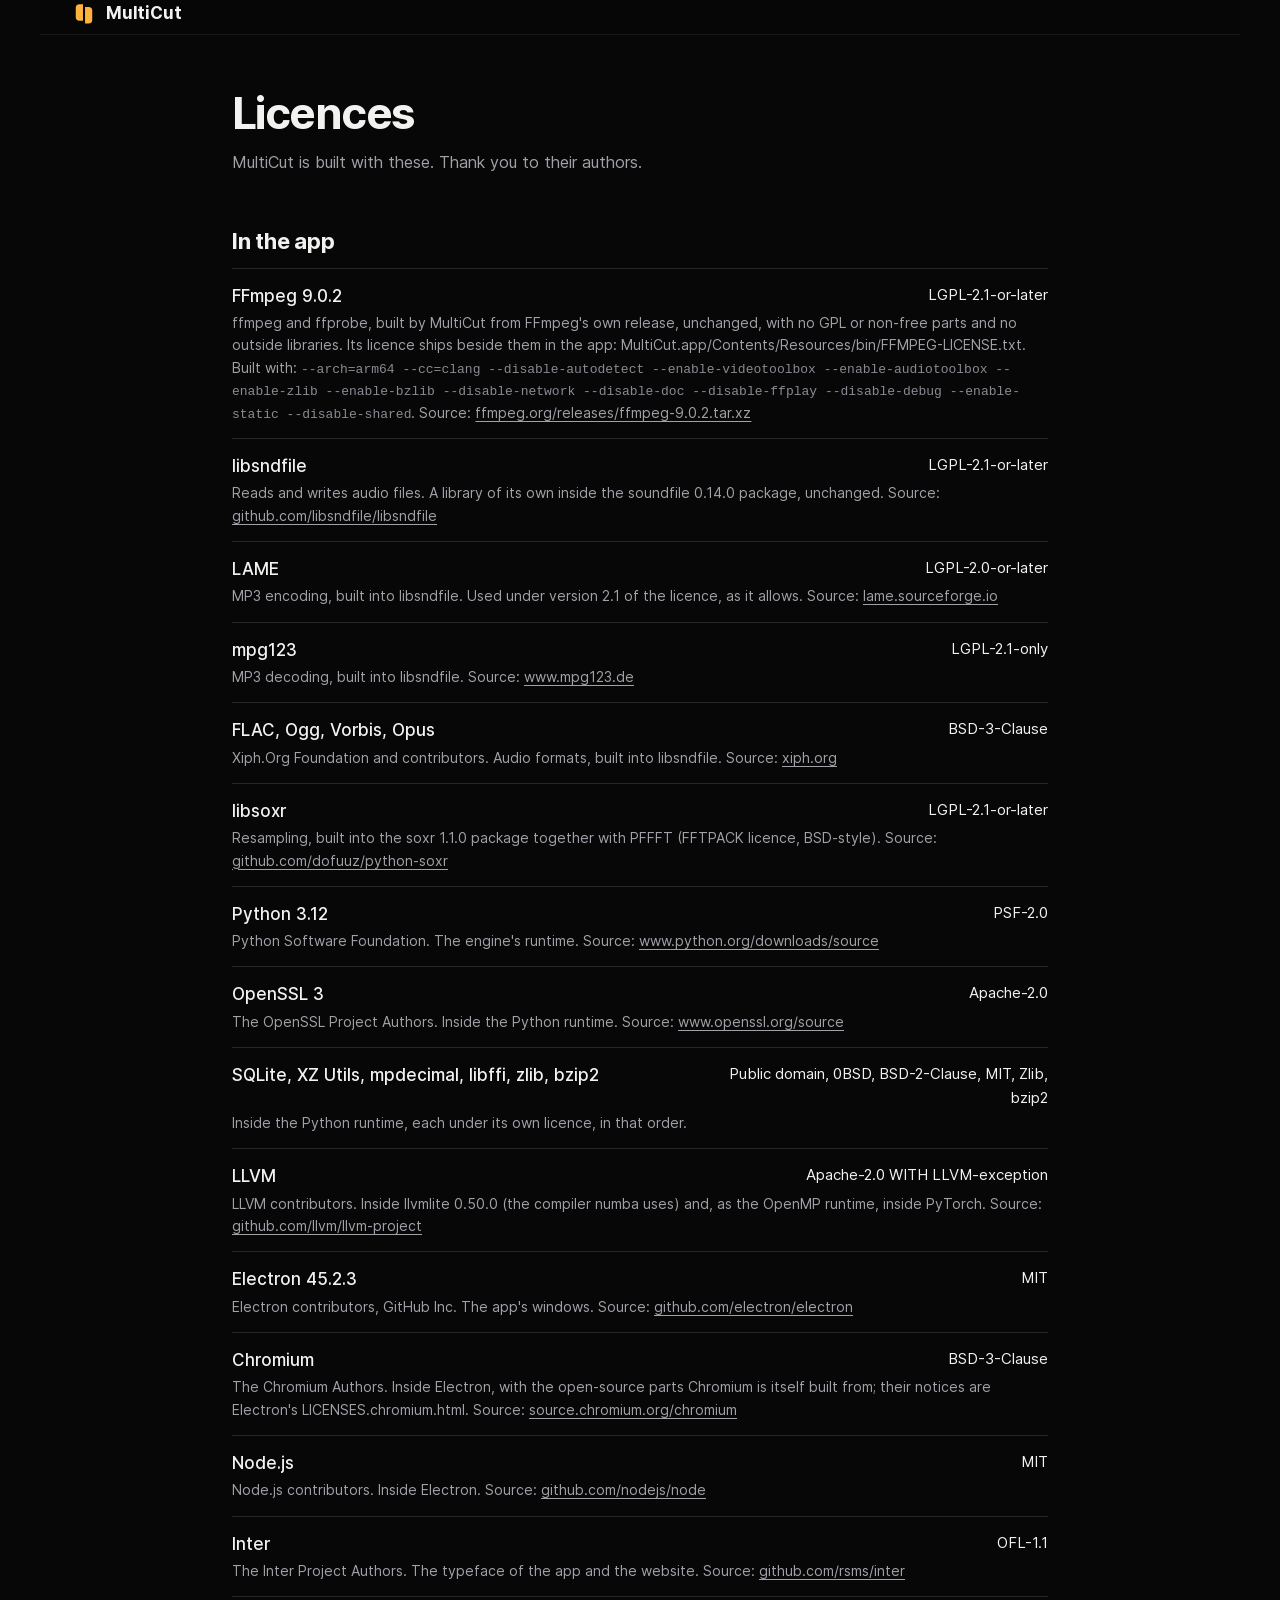
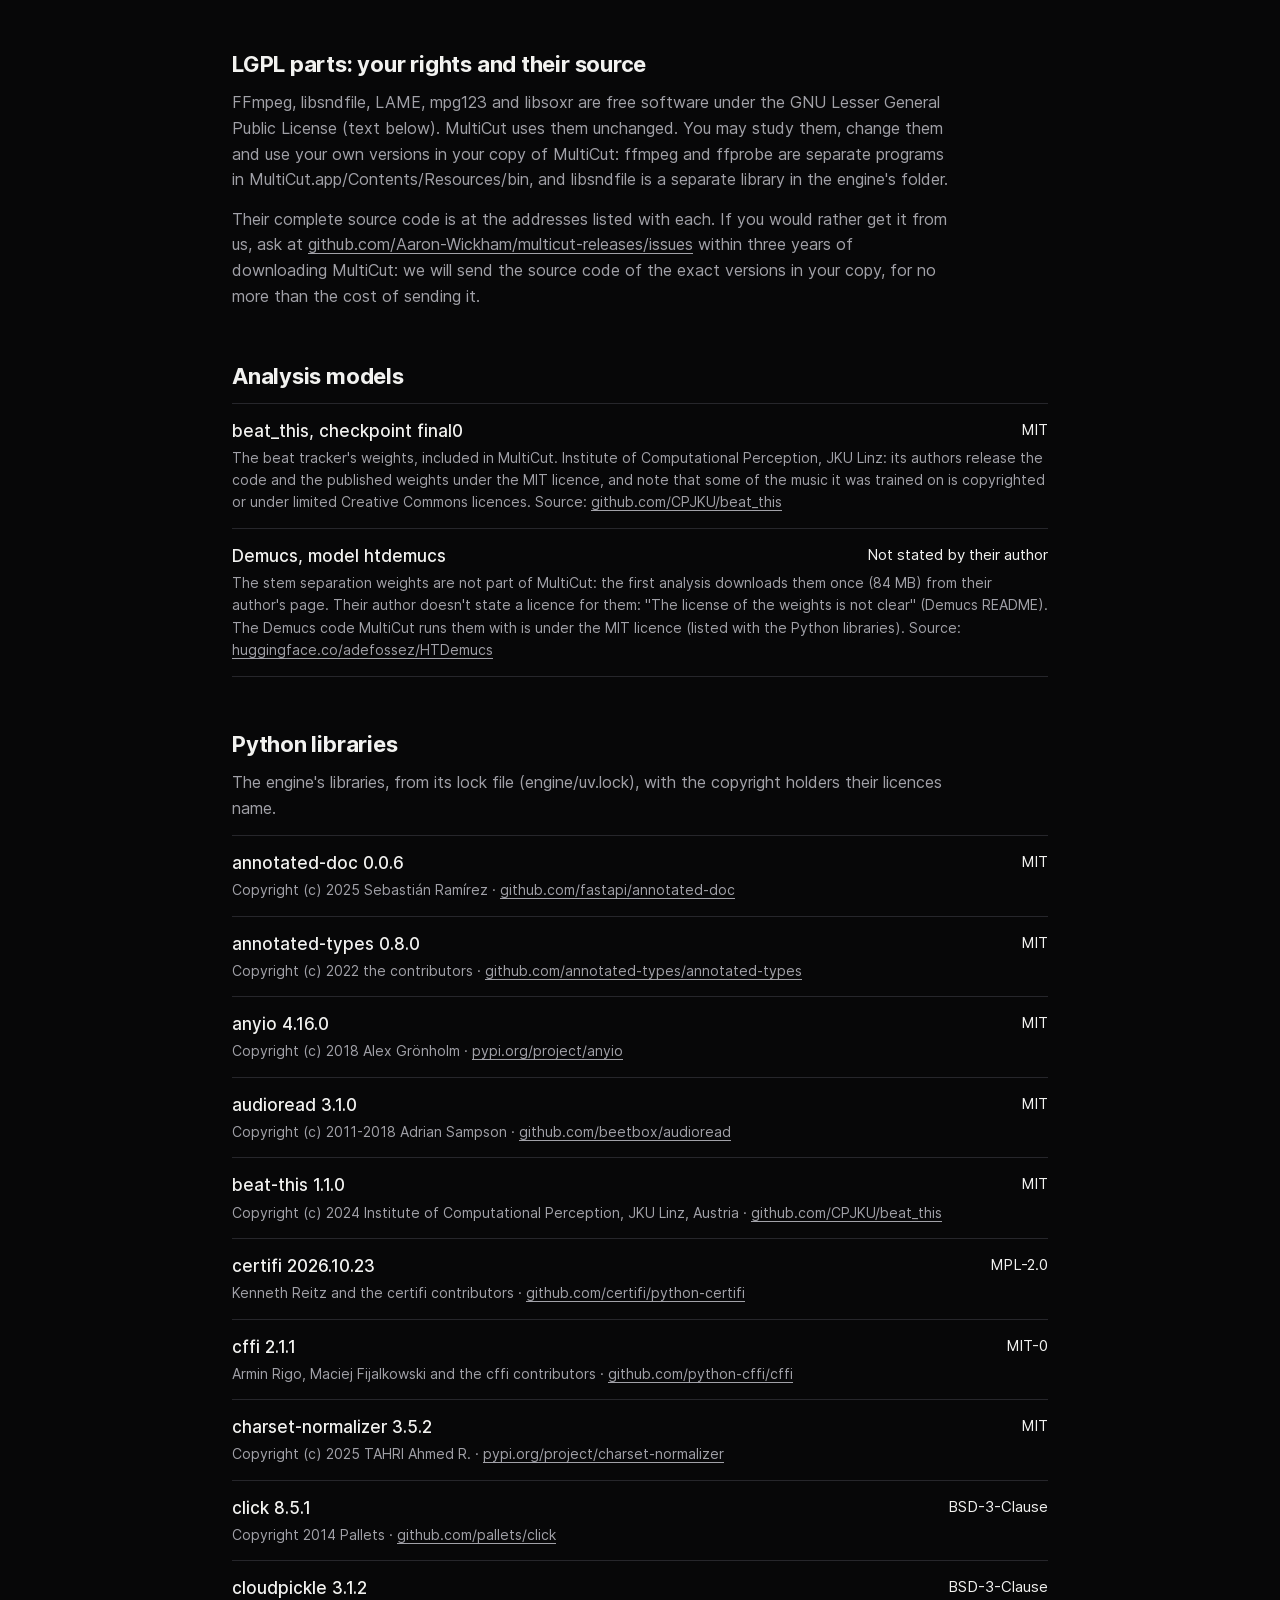
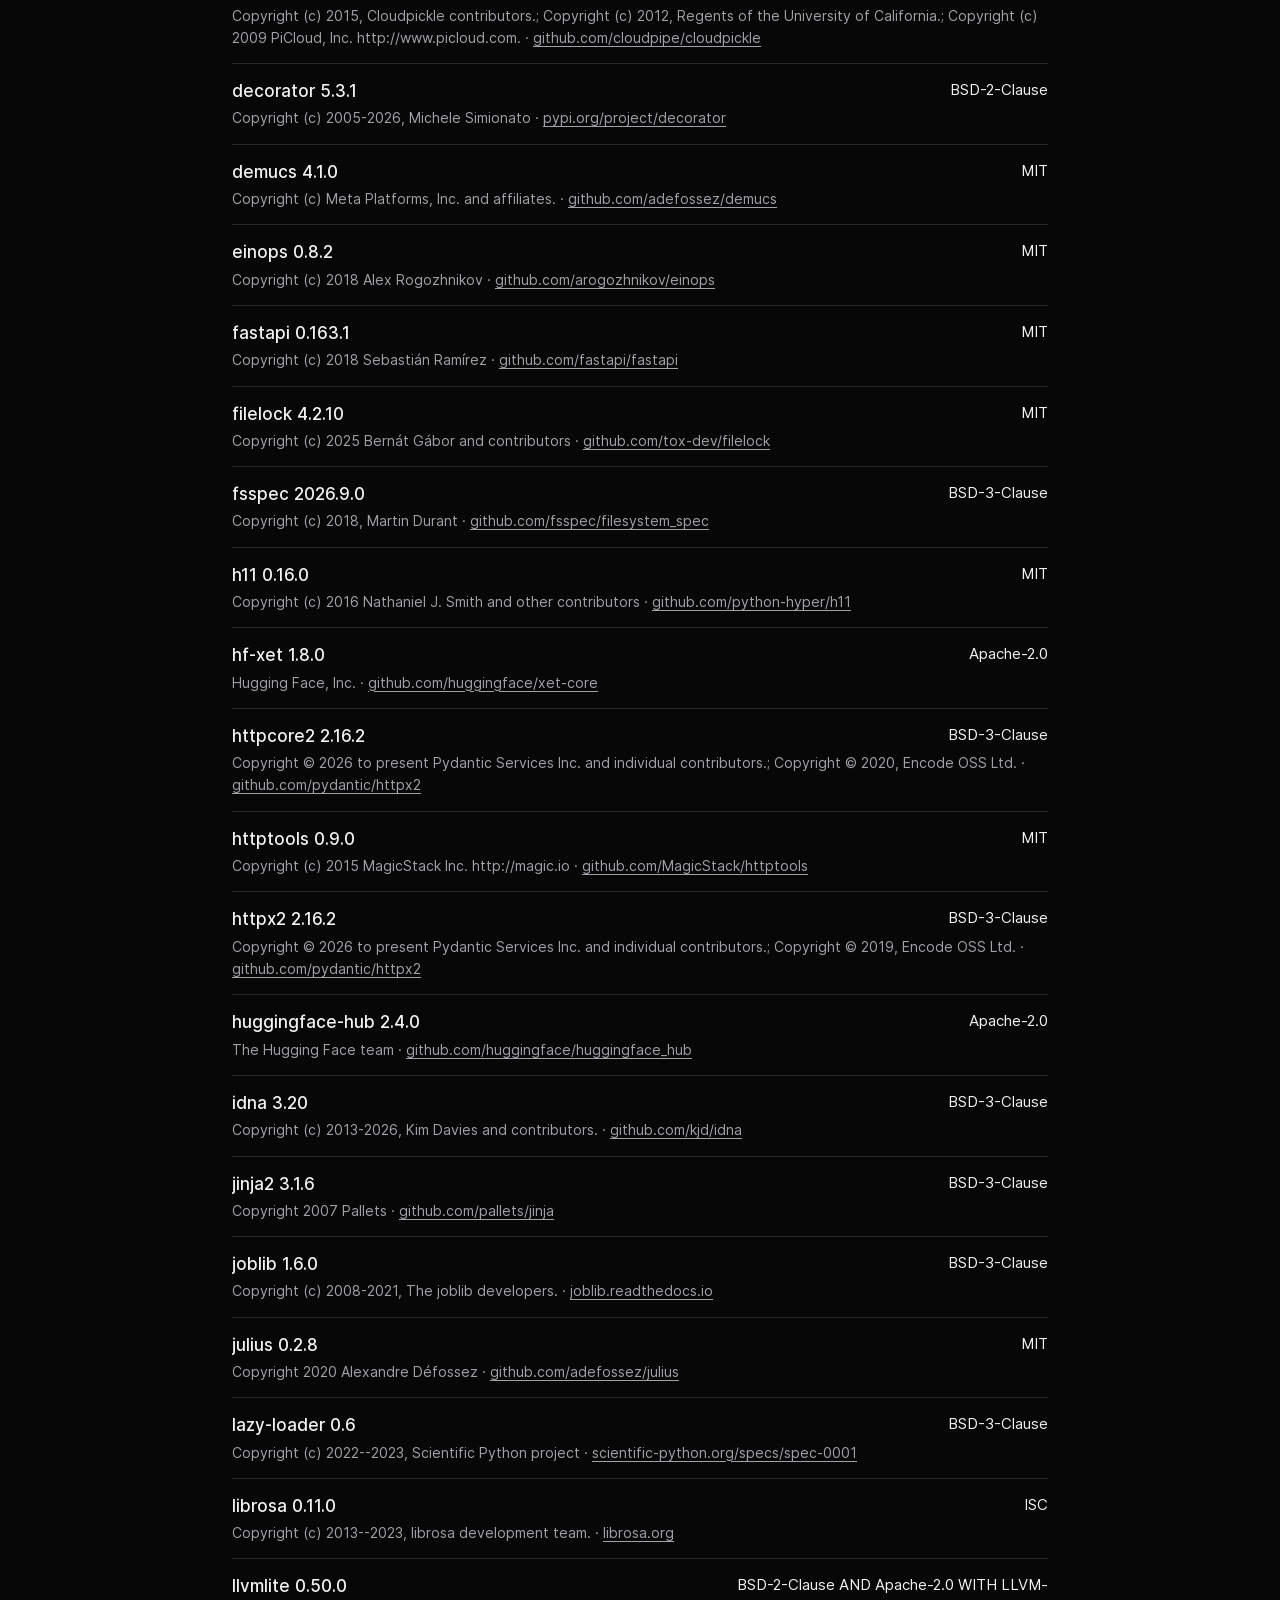
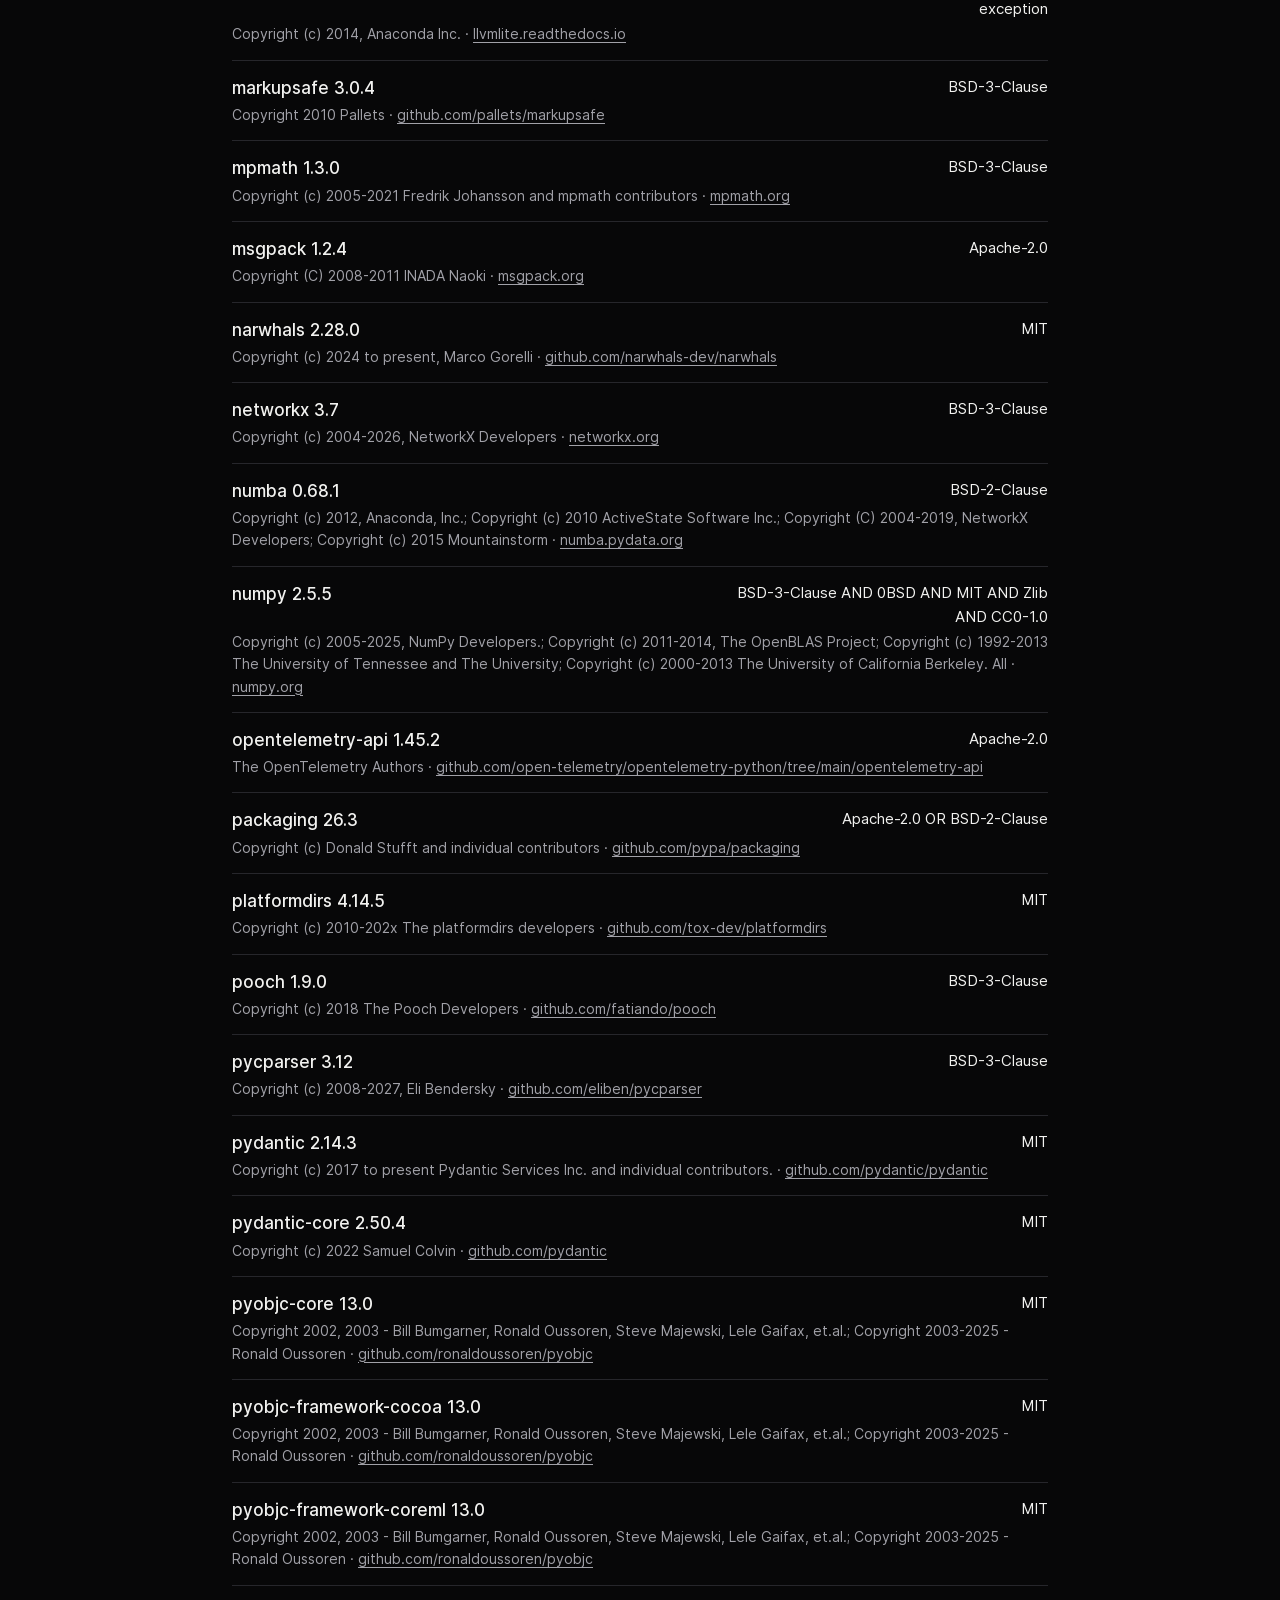
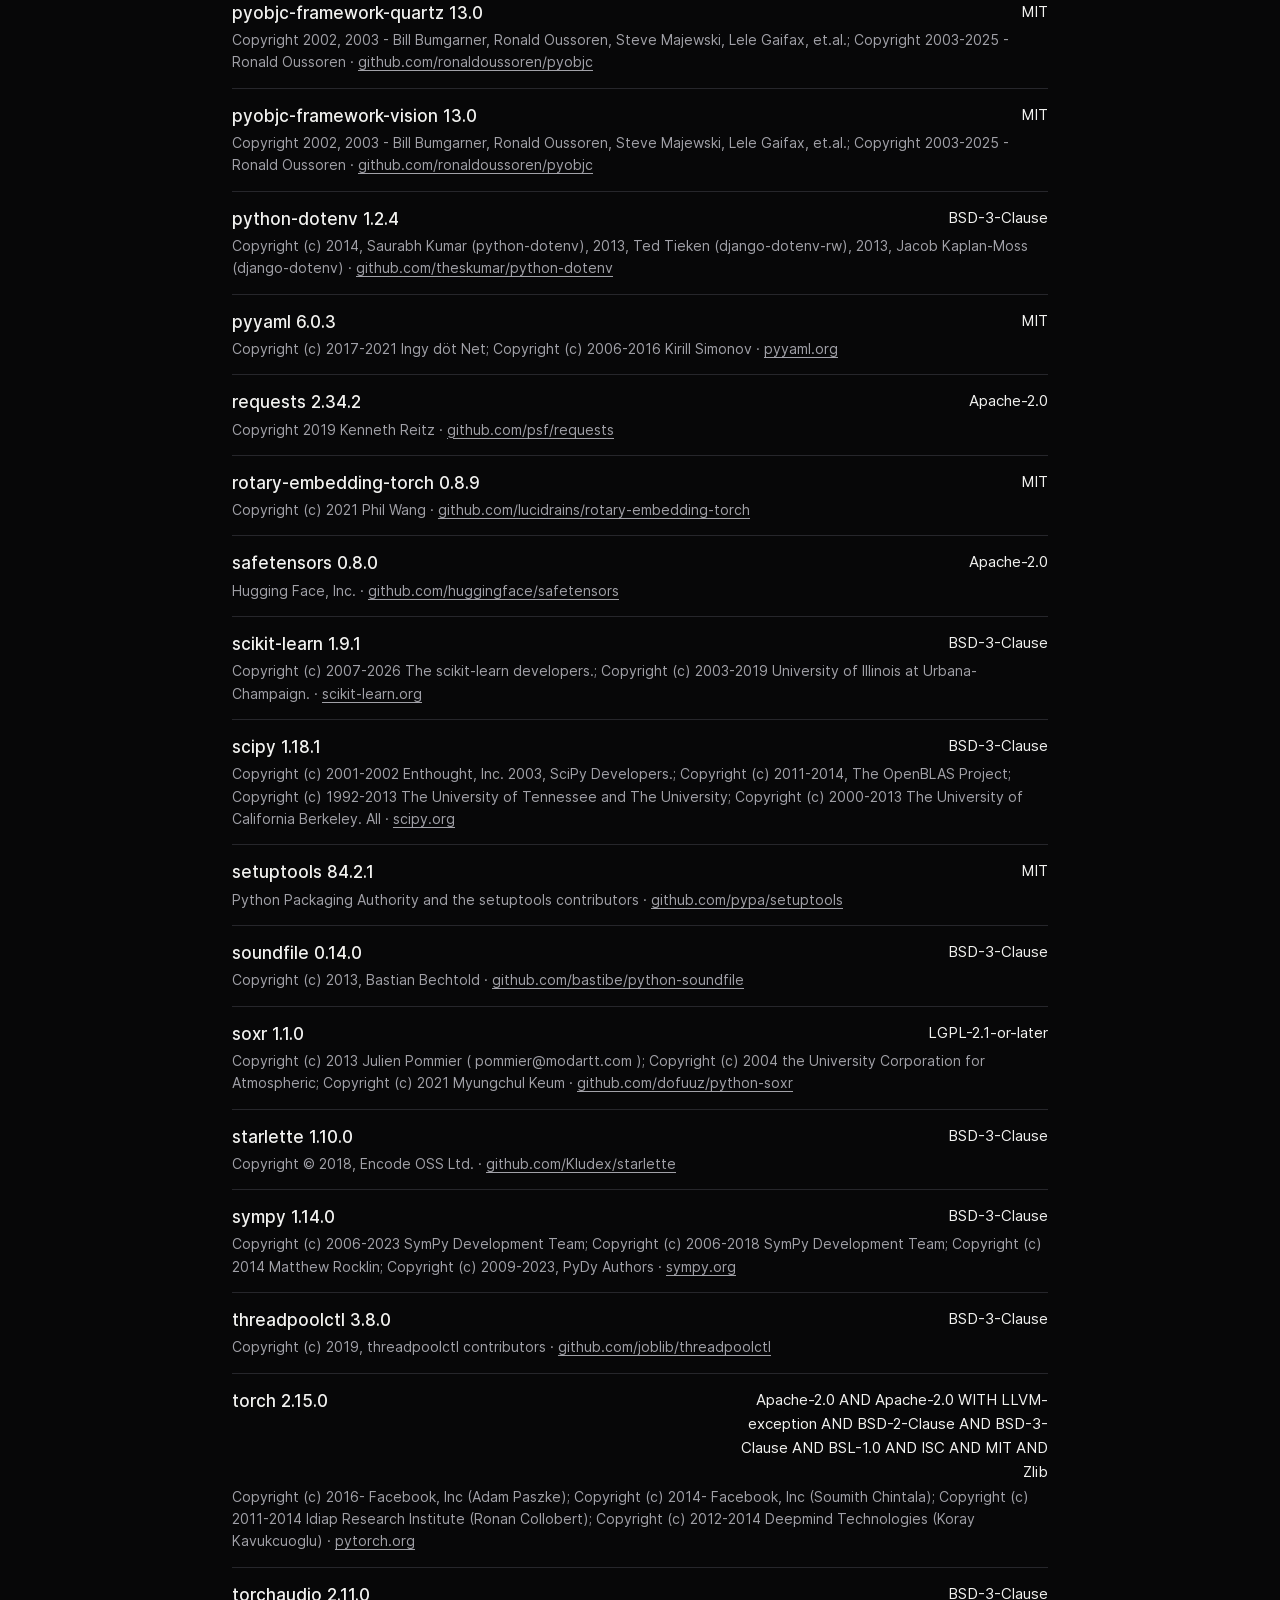
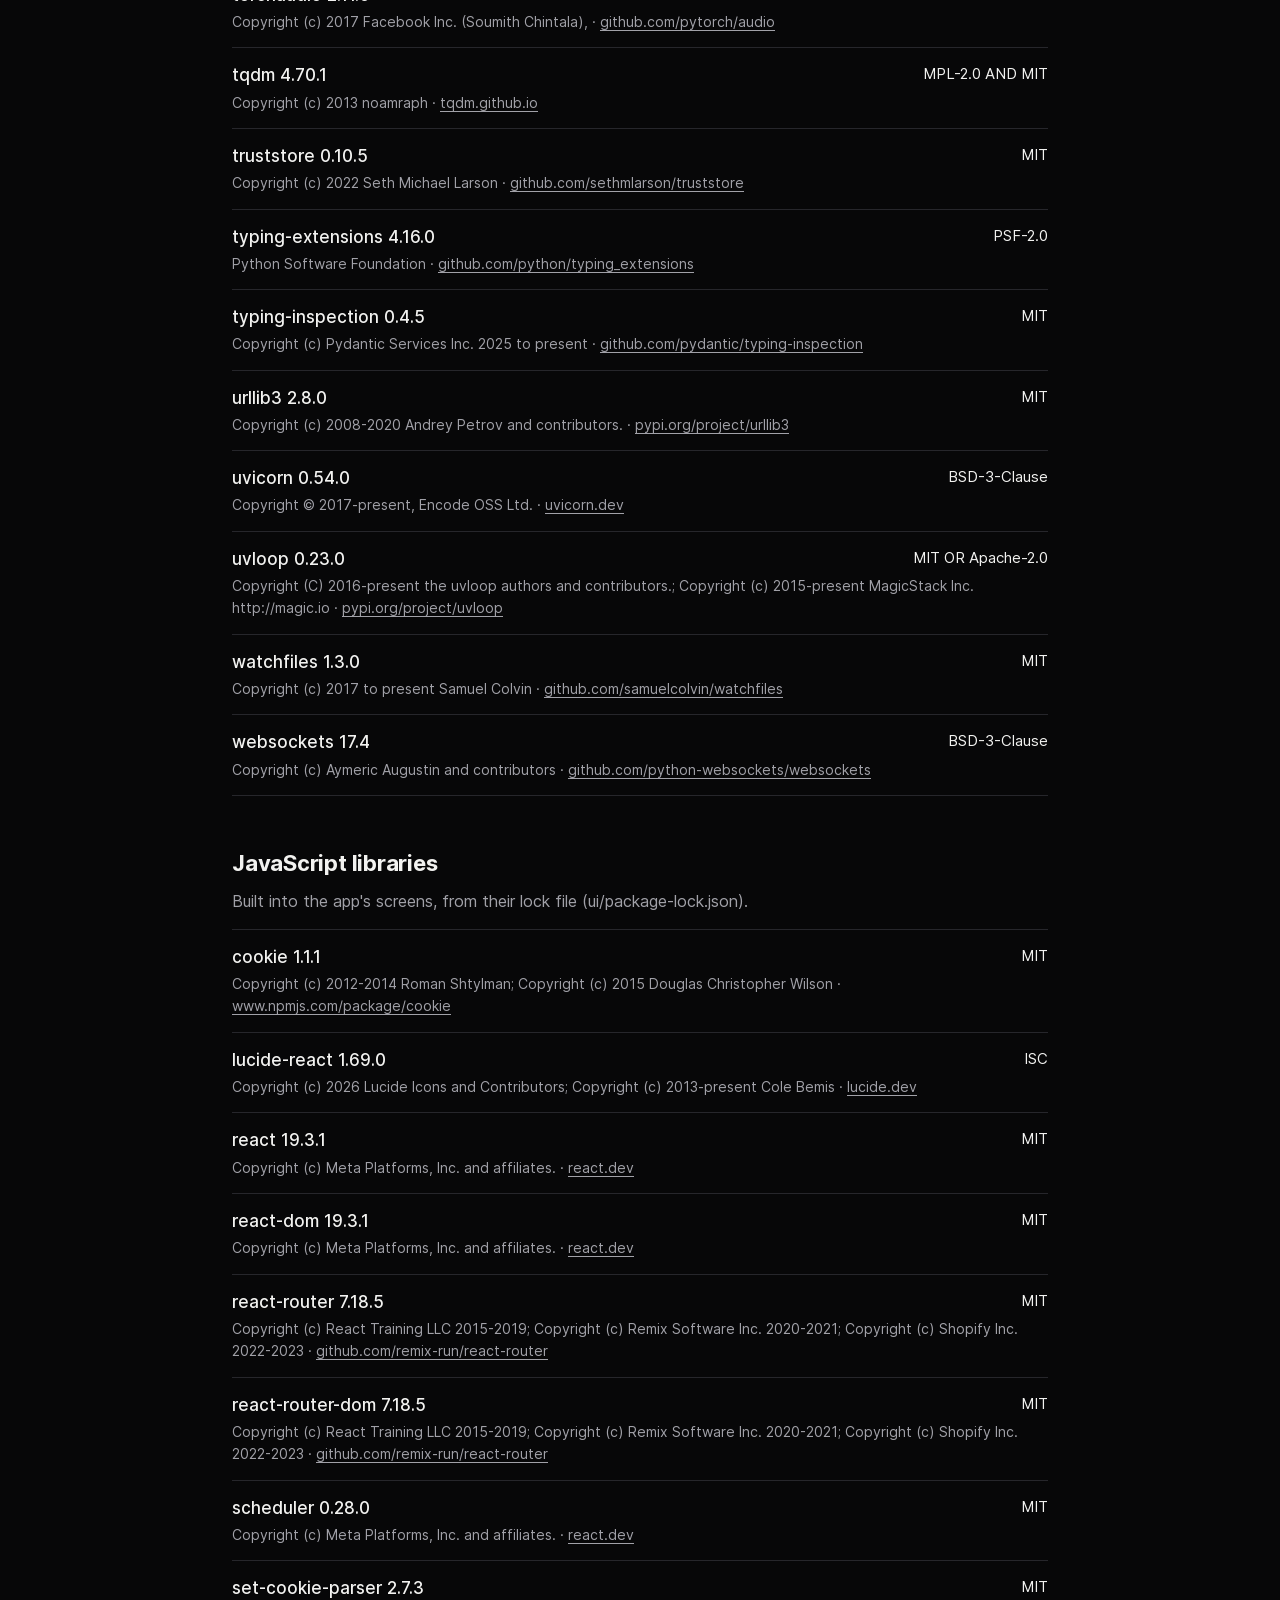
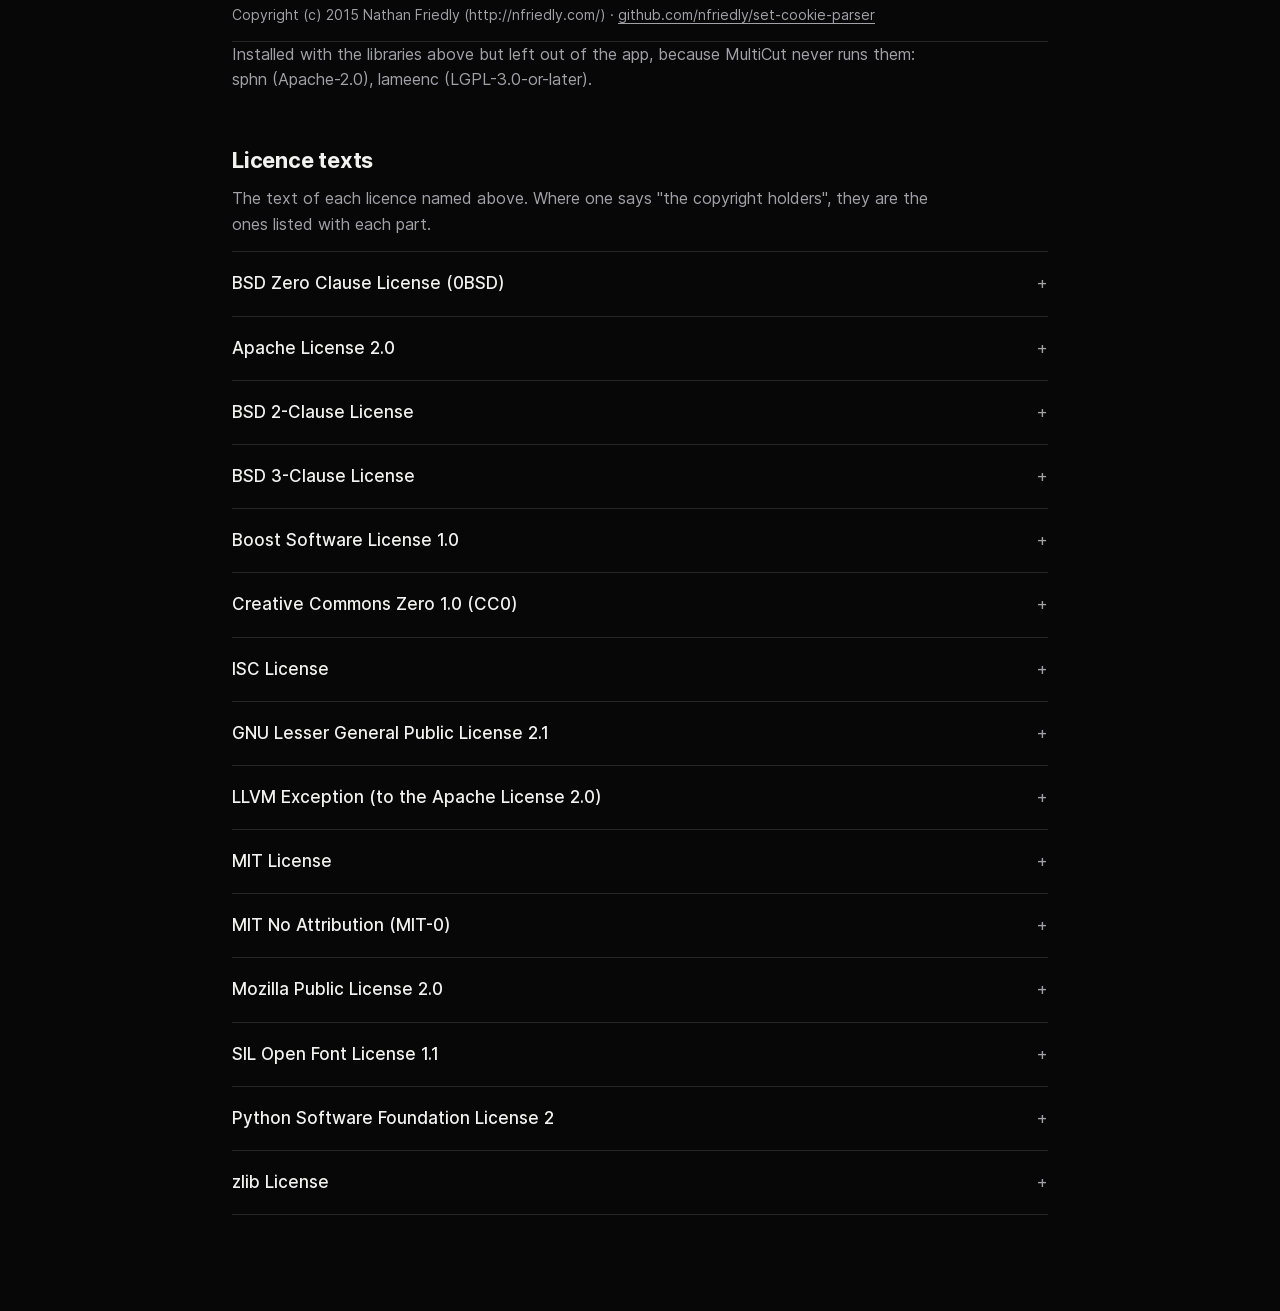
==== commit be6d854b: "Website for MultiCut 0.1.504" ====
--- a/docs/licences.html
+++ b/docs/licences.html
@@ -43,8 +43,8 @@
   <p>Their complete source code is at the addresses listed with each. If you would rather get it from us, ask at <a href="https://github.com/Aaron-Wickham/multicut-releases/issues">github.com/Aaron-Wickham/multicut-releases/issues</a> within three years of downloading MultiCut: we will send the source code of the exact versions in your copy, for no more than the cost of sending it.</p>
   <h2>Analysis models</h2>
   <ul class="parts">
-    <li><span class="what">beat_this, checkpoint final0</span><span class="lic">MIT</span><span class="who">The beat tracker's weights. Institute of Computational Perception, JKU Linz: its authors release the code and the published weights under the MIT licence, and note that some of the music it was trained on is copyrighted or under limited Creative Commons licences. Source: <a href="https://github.com/CPJKU/beat_this">github.com/CPJKU/beat_this</a></span></li>
-    <li><span class="what">Demucs, model htdemucs</span><span class="lic">Not stated for the weights</span><span class="who">The stem separation weights, from Meta's Demucs project. The project's code is under the MIT licence; no separate licence is stated for the weights, which were trained on MUSDB18-HQ and other music. Check before redistributing them. Source: <a href="https://github.com/adefossez/demucs">github.com/adefossez/demucs</a></span></li>
+    <li><span class="what">beat_this, checkpoint final0</span><span class="lic">MIT</span><span class="who">The beat tracker's weights, included in MultiCut. Institute of Computational Perception, JKU Linz: its authors release the code and the published weights under the MIT licence, and note that some of the music it was trained on is copyrighted or under limited Creative Commons licences. Source: <a href="https://github.com/CPJKU/beat_this">github.com/CPJKU/beat_this</a></span></li>
+    <li><span class="what">Demucs, model htdemucs</span><span class="lic">Not stated by their author</span><span class="who">The stem separation weights are not part of MultiCut: the first analysis downloads them once (84 MB) from their author's page. Their author doesn't state a licence for them: &quot;The license of the weights is not clear&quot; (Demucs README). The Demucs code MultiCut runs them with is under the MIT licence (listed with the Python libraries). Source: <a href="https://huggingface.co/adefossez/HTDemucs">huggingface.co/adefossez/HTDemucs</a></span></li>
   </ul>
   <h2>Python libraries</h2>
   <p>The engine's libraries, from its lock file (engine/uv.lock), with the copyright holders their licences name.</p>
--- a/docs/site.css
+++ b/docs/site.css
@@ -1,5 +1,6 @@
 /* MultiCut's website: the Booth tokens (DESIGN.md: true black, one amber, Inter), set big. Fonts from
-   fonts/, images from shots/ (desktop/scripts/capture-site.js takes them from the real app). Nothing loads
+   fonts/ (Inter cut down to Latin, punctuation and arrows, ~24 KB a weight: pyftsubset, see
+   docs/audit-2026-11-22.md), images from shots/ (desktop/scripts/capture-site.js takes them from the real app). Nothing loads
    from anywhere else. The one signature is the set strip: a real set's songs and drops, amber. */
 @font-face { font-family: "Inter"; font-weight: 400; font-display: swap; src: url("fonts/Inter-Regular.woff2") format("woff2"); }
 @font-face { font-family: "Inter"; font-weight: 500; font-display: swap; src: url("fonts/Inter-Medium.woff2") format("woff2"); }
